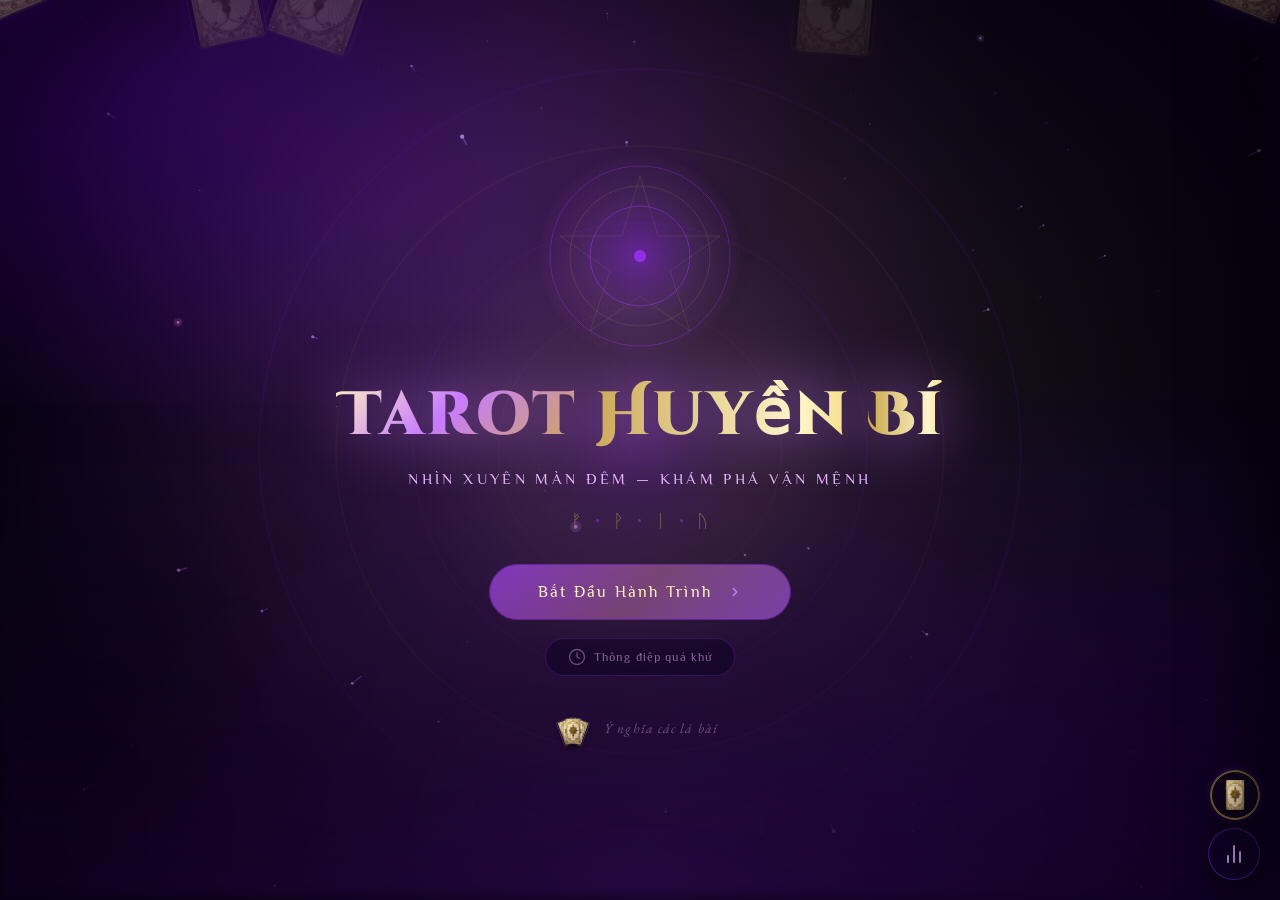
==== index.html @ 27a56a0a "Auto Update: 26-03-2026 20:38:15" ====
<!DOCTYPE html>
<html lang="vi">

<head>
  <meta charset="UTF-8" />
  <meta name="viewport" content="width=device-width, initial-scale=1.0" />
  <title>Huyền Bí Tarot – Nhìn Xuyên Màn Đêm</title>
  <meta name="description" content="Trải bài Tarot huyền bí – khám phá bí ẩn vận mệnh qua các lá bài cổ xưa." />
  <link rel="icon" type="image/png" href="cards/icon/tarot_favicon.png" />
  <link rel="apple-touch-icon" href="cards/icon/tarot_favicon.png" />
  <link rel="preconnect" href="https://fonts.googleapis.com" />
  <link rel="preconnect" href="https://fonts.gstatic.com" crossorigin />
  <link
    href="https://fonts.googleapis.com/css2?family=Cinzel+Decorative:wght@400;700;900&family=Cinzel:wght@400;600;700&family=Philosopher:ital,wght@0,400;0,700;1,400;1,700&family=EB+Garamond:ital,wght@0,400;0,500;1,400;1,500&display=swap"
    rel="stylesheet" />
  <link rel="stylesheet" href="style.css?v=3" />
  <!-- Chart.js -->
  <script src="https://cdn.jsdelivr.net/npm/chart.js"></script>
  <!-- Google Identity Services -->
  <script src="https://accounts.google.com/gsi/client" async defer></script>
</head>

<body>

  <!-- Canvas layers -->
  <canvas id="particleCanvas"></canvas>
  <canvas id="lightningCanvas"></canvas>

  <!-- Background -->
  <div class="bg-nebula"></div>
  <div class="bg-vignette"></div>
  <!-- Large faint background sigil -->
  <div class="bg-sigil-wrap" aria-hidden="true">
    <svg class="bg-sigil-svg" viewBox="0 0 400 400">
      <circle cx="200" cy="200" r="188" fill="none" stroke="rgba(155,48,255,0.07)" stroke-width="1.2" />
      <circle cx="200" cy="200" r="150" fill="none" stroke="rgba(201,168,76,0.06)" stroke-width="0.9" />
      <circle cx="200" cy="200" r="112" fill="none" stroke="rgba(155,48,255,0.08)" stroke-width="0.8" />
      <circle cx="200" cy="200" r="70" fill="none" stroke="rgba(201,168,76,0.05)" stroke-width="0.6" />
    </svg>
  </div>


  <!-- Floating cards layer -->
  <div id="floatingCards" class="floating-cards-layer"></div>

  <!-- Focus Screen Override -->
  <div id="focusScreen" class="focus-screen">
    <div id="focusText" class="focus-text"></div>
  </div>

  <!-- ===================== LANDING PAGE ===================== -->
  <div id="pageLanding" class="page page--active">
    <div class="landing-center">
      <div class="sigil-wrap">
        <svg class="sigil-svg" viewBox="0 0 200 200">
          <circle cx="100" cy="100" r="90" fill="none" stroke="rgba(155,48,255,0.4)" stroke-width="0.8" />
          <circle cx="100" cy="100" r="70" fill="none" stroke="rgba(201,168,76,0.3)" stroke-width="0.6" />
          <circle cx="100" cy="100" r="50" fill="none" stroke="rgba(155,48,255,0.6)" stroke-width="0.8" />
          <polygon points="100,20 118,80 180,80 130,115 150,175 100,140 50,175 70,115 20,80 82,80" fill="none"
            stroke="rgba(201,168,76,0.25)" stroke-width="0.6" />
          <circle cx="100" cy="100" r="6" fill="rgba(155,48,255,0.8)" />
        </svg>
        <div class="sigil-glow"></div>
      </div>

      <h1 class="landing-title reveal-title">
        <span class="title-word" style="--wi:0">Tarot</span>
        <span class="title-gold-group">
          <span class="title-word title-word--gold" style="--wi:1">Huyền</span>
          <span class="title-word title-word--gold" style="--wi:2">Bí</span>
        </span>
      </h1>
      <p class="landing-subtitle reveal-item" style="--di:0">Nhìn xuyên màn đêm &mdash; Khám phá vận mệnh</p>

      <div class="landing-rune-row reveal-item" style="--di:1">
        <span class="rune">&#x16A0;</span>
        <span class="rune-dot"></span>
        <span class="rune">&#x16B9;</span>
        <span class="rune-dot"></span>
        <span class="rune">&#x16C1;</span>
        <span class="rune-dot"></span>
        <span class="rune">&#x16A2;</span>
      </div>

      <button id="btnOpenForm" class="btn-begin reveal-item" style="--di:2">
        <span class="btn-begin__aura"></span>
        <span class="btn-begin__ring"></span>
        <span class="btn-begin__text">Bắt Đầu Hành Trình</span>
        <span class="btn-begin__arrow"><svg width="14" height="14" viewBox="0 0 24 24" fill="none" stroke="currentColor"
            stroke-width="2.5" stroke-linecap="round" stroke-linejoin="round">
            <polyline points="9 18 15 12 9 6" />
          </svg></span>
      </button>

      <button id="btnHistory" class="btn-history reveal-item" style="--di:3" title="Lịch Sử Trải Bài">
        <svg width="18" height="18" viewBox="0 0 24 24" fill="none" stroke="currentColor" stroke-width="1.8">
          <circle cx="12" cy="12" r="10" />
          <polyline points="12 6 12 12 16 14" />
        </svg>
        Thông điệp quá khứ
      </button>
      <!-- User avatar badge after login -->
      <div id="userBadge" class="user-badge reveal-item" style="--di:3.5"></div>
      <p id="btnDictionary" class="landing-hint reveal-item btn-dict"
        style="--di:4; cursor: pointer; display: inline-flex; align-items: center; justify-content: center; gap: 8px;">
        <span class="dict-card-fan">
          <img src="cards/back.png" class="fan-card fan-card-1" alt="" />
          <img src="cards/back.png" class="fan-card fan-card-2" alt="" />
          <img src="cards/back.png" class="fan-card fan-card-3" alt="" />
        </span>
        <span>Ý nghĩa các lá bài</span>
      </p>
    </div>

    <!-- Top Topics Chart Button -->
    <button id="btnTopTopics" class="btn-float-icon btn-float-icon--chart"
      style="position: fixed; bottom: 20px; right: 20px; z-index: 100;" title="Thống kê chủ đề">
      <svg width="24" height="24" viewBox="0 0 24 24" fill="none" stroke="currentColor" stroke-width="2"
        stroke-linecap="round" stroke-linejoin="round">
        <line x1="18" y1="20" x2="18" y2="10"></line>
        <line x1="12" y1="20" x2="12" y2="4"></line>
        <line x1="6" y1="20" x2="6" y2="14"></line>
      </svg>
    </button>

    <!-- Daily Draw Floating Widget (Compact) -->
    <button id="dailyDrawWidget" class="btn-float-action" aria-label="Lá Bài Trong Ngày" title="Lá Bài Trong Ngày">
      <div class="daily-draw__ring-mini"></div>
      <img src="cards/back.png" alt="Daily" id="dailyWidgetThumb" />
    </button>

    <!-- Daily Draw Modal -->
    <div id="dailyDrawModal" class="daily-draw-overlay">
      <div class="daily-draw-panel">
        <div class="daily-line-top"></div>
        <button id="btnDailyClose" class="daily-close">&times;</button>
        <h2 id="dailyTitle" class="daily-title">Thông Điệp Ngày Mới</h2>
        
        <div class="daily-card-wrap" id="dailyCardWrap">
          <div class="tilt-wrapper" data-tilt data-tilt-max="15" data-tilt-speed="400" data-tilt-glare="true" data-tilt-max-glare="0.3" data-tilt-glare-prerender="true" style="width: 100%; height: 100%;">
            <div class="daily-card-inner">
              <div class="daily-card-front"><img src="cards/back.png" alt="Rút bài" /></div>
              <div class="daily-card-back"><img id="dailyCardImage" src="" alt="Lá bài" /></div>
              <!-- Pre-rendered glare -->
              <div class="js-tilt-glare" style="position: absolute; inset: 0; border-radius: 12px; overflow: hidden; pointer-events: none; z-index: 10;">
                <div class="js-tilt-glare-inner"></div>
              </div>
            </div>
          </div>
        </div>

        <div id="dailyResult" class="daily-result">
          <h3 id="dailyCardName" class="daily-name"></h3>
          <h4 id="dailyCardStatus" class="daily-status"></h4>
          <p id="dailyCardMessage" class="daily-desc"></p>
        </div>
        
        <p class="daily-hint" id="dailyHint">Chạm vào lá bài để đón nhận thông điệp vũ trụ</p>
      </div>
    </div>
  </div>

  <!-- ===================== FORM OVERLAY ===================== -->
  <div id="formOverlay" class="form-overlay">
    <div class="form-panel">
      <!-- Progress bar -->
      <div class="form-progress">
        <div class="form-progress__bar" id="formProgressBar"></div>
      </div>

      <!-- Step indicator -->
      <div class="form-steps-indicator">
        <div class="step-dot active" data-step="1"></div>
        <div class="step-line"></div>
        <div class="step-dot" data-step="2"></div>
        <div class="step-line"></div>
        <div class="step-dot" data-step="3"></div>
        <div class="step-line"></div>
        <div class="step-dot" data-step="4"></div>
      </div>

      <button id="btnCloseForm" class="form-close" aria-label="Đóng">&times;</button>

      <!-- STEP 1: Name & DOB -->
      <div class="form-step active" id="step1">
        <div class="step-header">
          <span class="step-number">01</span>
          <h2 class="step-title">Người Trải Bài</h2>
          <p class="step-desc">Thông tin cung cấp giúp vũ trụ kết nối năng lượng chính xác</p>
        </div>
        <div class="field-wrap" style="margin-bottom: 24px;">
          <input type="text" id="inputName" class="mystical-input" placeholder=" " autocomplete="off" />
          <label for="inputName" class="mystical-label">Họ và tên người xem</label>
          <div class="input-glow-bar"></div>
        </div>
        <!-- Row: DOB (70%) and Gender (30%) -->
        <div style="display: flex; gap: 16px; margin-bottom: 24px; align-items: stretch; flex-wrap: wrap;">
          <!-- Custom DOB Picker -->
          <div class="dob-picker-wrap" id="dobPickerWrap" style="flex: 7; min-width: 200px; margin-bottom: 0;">
            <div class="dob-label">Ngày Sinh</div>
            <div class="dob-display" id="dobDisplay" tabindex="0" role="button" aria-label="Chọn ngày sinh">
              <span class="dob-display__icon">✦</span>
              <span class="dob-display__text" id="dobDisplayText">Chọn năm sinh</span>
              <span class="dob-display__arrow">
                <svg width="18" height="18" viewBox="0 0 24 24" fill="none" stroke="currentColor" stroke-width="1.6"
                  stroke-linecap="round" stroke-linejoin="round">
                  <rect x="3" y="4" width="18" height="18" rx="3" />
                  <line x1="16" y1="2" x2="16" y2="6" />
                  <line x1="8" y1="2" x2="8" y2="6" />
                  <line x1="3" y1="10" x2="21" y2="10" />
                </svg>
              </span>
            </div>
            <input type="hidden" id="inputDob" />
            <!-- Dropdown Panel -->
            <div class="dob-panel" id="dobPanel" aria-hidden="true">
              <div class="dob-panel__header">
                <span class="dob-panel__title">✦ Ngày Sinh ✦</span>
              </div>
              <div class="dob-drums">
                <!-- Day drum -->
                <div class="dob-drum-col">
                  <div class="dob-drum-label">Ngày</div>
                  <div class="dob-drum" id="drumDay" data-type="day">
                    <div class="dob-drum__track" id="drumDayTrack"></div>
                  </div>
                </div>
                <!-- Month drum -->
                <div class="dob-drum-col">
                  <div class="dob-drum-label">Tháng</div>
                  <div class="dob-drum" id="drumMonth" data-type="month">
                    <div class="dob-drum__track" id="drumMonthTrack"></div>
                  </div>
                </div>
                <!-- Year drum -->
                <div class="dob-drum-col">
                  <div class="dob-drum-label">Năm</div>
                  <div class="dob-drum" id="drumYear" data-type="year">
                    <div class="dob-drum__track" id="drumYearTrack"></div>
                  </div>
                </div>
              </div>
              <div class="dob-panel__footer">
                <button class="dob-btn dob-btn--clear" id="dobBtnClear" type="button">Xóa</button>
                <button class="dob-btn dob-btn--confirm" id="dobBtnConfirm" type="button">Xác Nhận ✦</button>
              </div>
            </div>
          </div>

          <!-- Gender Selection Dropdown -->
          <div class="dob-picker-wrap" id="genderPickerWrap"
            style="flex: 3; min-width: 120px; margin-bottom: 0; position: relative;">
            <div class="dob-label">Giới Tính</div>
            <div class="dob-display" id="genderDisplay" tabindex="0" role="button" aria-label="Chọn giới tính">
              <span class="dob-display__text" id="genderDisplayText" style="margin-left: 0;">Chọn</span>
              <span class="dob-display__arrow">
                <svg width="18" height="18" viewBox="0 0 24 24" fill="none" stroke="currentColor" stroke-width="1.6"
                  stroke-linecap="round" stroke-linejoin="round">
                  <polyline points="6 9 12 15 18 9"></polyline>
                </svg>
              </span>
            </div>
            <input type="hidden" id="inputGender" name="gender" value="" />

            <div class="gender-dropdown" id="genderDropdown">
              <div class="gender-opt" data-val="Nam"><span class="g-icon" style="color:var(--c-gold);">♂</span> Nam
              </div>
              <div class="gender-opt" data-val="Nữ"><span class="g-icon" style="color:var(--c-gold);">♀</span> Nữ</div>
              <div class="gender-opt" data-val="Khác"><span class="g-icon" style="color:var(--c-gold);">⚥</span> Khác
              </div>
            </div>
          </div>
        </div>

        <div class="step-nav"
          style="display: flex; justify-content: space-between; align-items: center; width: 100%; margin-top: 10px;">
          <div style="flex: 1; text-align: left;">
            <div class="privacy-link" id="btnOpenPrivacy"
              onclick="document.getElementById('privacyModal').classList.add('visible')"
              style="display: inline-block; font-family: 'EB Garamond', serif; font-size: 0.8rem; line-height: 1.3; cursor: pointer; color: var(--c-gold); text-decoration: none; border-bottom: none; z-index: 50; position: relative;">
              <svg style="vertical-align: middle; margin-right: 4px;" width="14" height="14" viewBox="0 0 24 24"
                fill="none" stroke="currentColor" stroke-width="2" stroke-linecap="round" stroke-linejoin="round">
                <rect x="3" y="11" width="18" height="11" rx="2" ry="2"></rect>
                <path d="M7 11V7a5 5 0 0 1 10 0v4"></path>
              </svg>
              <span style="vertical-align: middle; text-decoration: none;">Cam kết bảo mật dữ liệu</span>
            </div>
          </div>
          <button class="btn-next" data-next="2" style="flex-shrink: 0;">Tiếp theo <span class="nav-arrow"><svg
                width="14" height="14" viewBox="0 0 24 24" fill="none" stroke="currentColor" stroke-width="2.5"
                stroke-linecap="round" stroke-linejoin="round">
                <polyline points="9 18 15 12 9 6" />
              </svg></span></button>
        </div>
      </div>

      <!-- STEP 2: Theme -->
      <div class="form-step" id="step2">
        <div class="step-header">
          <span class="step-number">02</span>
          <h2 class="step-title">Chọn Lĩnh Vực</h2>
          <p class="step-desc">Vũ trụ cần biết bạn muốn khám phá điều gì</p>
        </div>
        <!-- Level 1: 5 main theme cards -->
        <div class="theme-options" id="mainThemeGrid"></div>
        <!-- Level 2: sub-themes (shown after main selected) -->
        <div class="sub-theme-panel hidden" id="subThemePanel"></div>
        <div class="step-nav" style="margin-top:14px;">
          <button class="btn-prev" data-prev="1"><span class="nav-arrow"><svg width="14" height="14" viewBox="0 0 24 24"
                fill="none" stroke="currentColor" stroke-width="2.5" stroke-linecap="round" stroke-linejoin="round">
                <polyline points="15 18 9 12 15 6" />
              </svg></span> Quay lại</button>
          <button id="btnSkipTheme" class="btn-skip-theme" type="button">Bỏ Qua</button>
        </div>
      </div>

      <!-- STEP 3: Question -->
      <div class="form-step" id="step3">
        <div class="step-header">
          <span class="step-number">03</span>
          <h2 class="step-title">Câu Hỏi Của Bạn</h2>
          <p class="step-desc">Hãy đặt câu hỏi với tất cả sự thành tâm</p>
        </div>

        <!-- Mode tabs -->
        <div class="q-mode-tabs">
          <button class="q-tab active" id="tabPresetQ" type="button">Câu Hỏi Gợi Ý</button>
          <button class="q-tab" id="tabCustomQ" type="button">Tự Nhập</button>
        </div>

        <!-- Custom input panel -->
        <div id="customQPanel" class="hidden">
          <div class="field-wrap textarea-wrap">
            <textarea id="inputQuestion" class="mystical-input mystical-textarea" placeholder=" " rows="4"></textarea>
            <label for="inputQuestion" class="mystical-label">Ðiều bạn muốn vũ trụ giải đáp... (Tùy chọn)</label>
            <div class="input-glow-bar"></div>
            <div class="char-count" id="charCount">0 / 200</div>
          </div>
        </div>

        <!-- Preset questions panel -->
        <div id="presetQPanel">
          <div class="preset-q-grid" id="presetQGrid"></div>
        </div>

        <div class="step-nav">
          <button class="btn-prev" data-prev="2"><span class="nav-arrow"><svg width="14" height="14" viewBox="0 0 24 24"
                fill="none" stroke="currentColor" stroke-width="2.5" stroke-linecap="round" stroke-linejoin="round">
                <polyline points="15 18 9 12 15 6" />
              </svg></span> Quay lại</button>
          <button class="btn-next" data-next="4">Tiếp theo <span class="nav-arrow"><svg width="14" height="14"
                viewBox="0 0 24 24" fill="none" stroke="currentColor" stroke-width="2.5" stroke-linecap="round"
                stroke-linejoin="round">
                <polyline points="9 18 15 12 9 6" />
              </svg></span></button>
        </div>
      </div>

      <!-- STEP 4: Spread count -->
      <div class="form-step" id="step4">
        <div class="step-header">
          <span class="step-number">04</span>
          <h2 class="step-title">Chọn Kiểu Trải Bài</h2>
          <p class="step-desc">Mỗi kiểu trải bài mang một chiều sâu khác nhau</p>
        </div>
        <div class="spread-options" id="spreadOptions">
          <label class="spread-card-opt">
            <input type="radio" name="spread" value="1"
              data-desc="Đem lại một thông điệp trực diện và rõ ràng nhất. Rất lý tưởng cho mục đích xin lời khuyên định hướng trong ngày, hoặc muốn nhận câu trả lời dứt khoát dạng Có/Không cho một tình huống khẩn cấp, đơn giản." />
            <div class="spread-card-ui">
              <div class="spread-visual spread-vis-1">
                <div class="mini-card"></div>
              </div>
              <strong>1 Lá</strong>
              <span>Năng lượng ngày hôm nay</span>
            </div>
          </label>
          <label class="spread-card-opt">
            <input type="radio" name="spread" value="3" checked
              data-desc="Bố cục quốc dân cung cấp cái nhìn bao quát về dòng chảy sự việc. Phù hợp nhất khi bạn gặp vướng mắc tâm lý và cần rà soát lại nguồn cơn vấn đề, tình trạng hiện tại, và xu hướng phát triển tiếp theo." />
            <div class="spread-card-ui">
              <div class="spread-visual spread-vis-3">
                <div class="mini-card"></div>
                <div class="mini-card"></div>
                <div class="mini-card"></div>
              </div>
              <strong>3 Lá</strong>
              <span>Quá khứ – Hiện tại – Tương lai</span>
            </div>
          </label>
          <label class="spread-card-opt">
            <input type="radio" name="spread" value="5"
              data-desc="Đi sâu mổ xẻ Tình huống, Thách thức, Lời khuyên, Yếu tố ngoại cảnh và Cứu cánh. Dành riêng cho những quyết định liên quan đến công việc khởi nghiệp hoặc tình cảm rối ren, nơi bạn cần nhìn thấu triệt lợi hại." />
            <div class="spread-card-ui">
              <div class="spread-visual spread-vis-5">
                <div class="mini-card"></div>
                <div class="mini-card"></div>
                <div class="mini-card mc-center"></div>
                <div class="mini-card"></div>
                <div class="mini-card"></div>
              </div>
              <strong>5 Lá</strong>
              <span>Trải bài thập tự sâu</span>
            </div>
          </label>
          <label class="spread-card-opt">
            <input type="radio" name="spread" value="7"
              data-desc="Đánh giá chi tiết từ tính cách cá nhân, năng lượng tiềm ẩn, vết thương quá khứ cho tới viễn cảnh tương lai. Thích hợp khi bạn đang đứng ở ngã rẽ cuộc đời (chuyển việc dời chỗ) và đắn đo về hướng đi mới." />
            <div class="spread-card-ui">
              <div class="spread-visual spread-vis-7">
                <div class="mini-card"></div>
                <div class="mini-card"></div>
                <div class="mini-card"></div>
                <div class="mini-card mc-center"></div>
                <div class="mini-card"></div>
                <div class="mini-card"></div>
                <div class="mini-card"></div>
              </div>
              <strong>7 Lá</strong>
              <span>Trải bài Celtic đầy đủ</span>
            </div>
          </label>
          <label class="spread-card-opt">
            <input type="radio" name="spread" value="10"
              data-desc="Bố cục toàn diện bậc nhất của hệ Tarot. Tuyệt vời nhất để giải mã một biến cố cực kỳ phức tạp (ly hôn, khủng hoảng nợ nần), khám phá nguyên nhân gốc rễ, sức mạnh chống đối và định mệnh điểm cuối cùng." />
            <div class="spread-card-ui">
              <div class="spread-visual spread-vis-10">
                <div class="mini-card"></div>
                <div class="mini-card"></div>
                <div class="mini-card"></div>
                <div class="mini-card mc-center"></div>
                <div class="mini-card"></div>
                <div class="mini-card"></div>
                <div class="mini-card"></div>
                <div class="mini-card"></div>
                <div class="mini-card"></div>
                <div class="mini-card"></div>
              </div>
              <strong>10 Lá</strong>
              <span>Celtic Cross — Hùng hồn nhất</span>
            </div>
          </label>
        </div>

        <!-- Spread Description Box -->
        <div id="spreadDescriptionBox" class="spread-description-box">Bố cục quốc dân cung cấp cái nhìn bao quát về dòng
          chảy sự việc. Phù hợp nhất khi bạn gặp vướng mắc tâm lý và cần rà soát lại nguồn cơn vấn đề, tình trạng hiện
          tại, và xu hướng phát triển tiếp theo.</div>

        <div class="step-nav">
          <button class="btn-prev" data-prev="3"><span class="nav-arrow"><svg width="14" height="14" viewBox="0 0 24 24"
                fill="none" stroke="currentColor" stroke-width="2.5" stroke-linecap="round" stroke-linejoin="round">
                <polyline points="15 18 9 12 15 6" />
              </svg></span> Quay lại</button>
          <button id="btnBeginReading" class="btn-begin-reading">
            <span class="btn-begin-reading__aura"></span>
            <span class="btn-begin-reading__text">Mở Bài</span>
          </button>
        </div>
      </div>
    </div>
  </div>

  <!-- ===================== READING PAGE ===================== -->
  <div id="pageReading" class="page">
    <div class="reading-header">
      <div id="readingUserInfo" class="reading-user-info"></div>
      <div id="readingQuestion" class="reading-question"></div>
    </div>
    <div class="reading-instruction" id="readingInstruction">Tập trung vào câu hỏi và chọn lá bài của bạn</div>
    <div id="selectedArea" class="selected-area"></div>
    <div id="deckArea" class="deck-area"></div>
    <div class="reading-controls">
      <button id="btnGoAnalysis" class="btn-begin btn-begin--analysis hidden">
        <span class="btn-begin__aura"></span><span class="btn-begin__ring"></span>
        <span class="btn-begin__text">Xem Luận Giải</span>
        <span class="btn-begin__arrow"><svg width="14" height="14" viewBox="0 0 24 24" fill="none" stroke="currentColor"
            stroke-width="2.5" stroke-linecap="round" stroke-linejoin="round">
            <polyline points="9 18 15 12 9 6" />
          </svg></span>
      </button>
    </div>
  </div>

  <!-- ===================== ANALYSIS PAGE ===================== -->
  <div id="pageAnalysis" class="page">
    <div id="analysisContent" class="analysis-content"></div>
    <div class="analysis-footer">
      <p class="donate-text"
        style="text-align: center; margin-top: 16px; font-family: 'EB Garamond', serif; font-size: 0.95rem; color: rgba(232, 180, 255, 0.7); cursor: pointer; line-height: 1.5;"
        onclick="document.getElementById('donateModal').classList.add('visible')">
        Mystery Tarot free by TurnioDev<br>
        <span style="color: var(--c-gold); text-decoration: underline; text-underline-offset: 3px;">Buy Me A Coffee
          ☕</span>
      </p>
    </div>
    <!-- Floating share button -->
    <button id="btnShareReading" class="btn-float-icon btn-float-icon--share" title="Chia sẻ kết quả">
      <svg width="20" height="20" viewBox="0 0 24 24" fill="none" stroke="currentColor" stroke-width="2"
        stroke-linecap="round" stroke-linejoin="round">
        <circle cx="18" cy="5" r="3"></circle>
        <circle cx="6" cy="12" r="3"></circle>
        <circle cx="18" cy="19" r="3"></circle>
        <line x1="8.59" y1="13.51" x2="15.42" y2="17.49"></line>
        <line x1="15.41" y1="6.51" x2="8.59" y2="10.49"></line>
      </svg>
    </button>
    <!-- Floating history button -->
    <button id="btnHistoryAnalysis" class="btn-float-icon" title="Lịch sử trải bài">
      <svg width="20" height="20" viewBox="0 0 24 24" fill="none" stroke="currentColor" stroke-width="2"
        stroke-linecap="round" stroke-linejoin="round">
        <circle cx="12" cy="12" r="10" />
        <polyline points="12 6 12 12 16 14" />
      </svg>
    </button>
    <!-- Back to home floating button -->
    <button id="btnBackHome" class="btn-float-icon btn-float-icon--home" title="Về trang chính">
      <svg width="20" height="20" viewBox="0 0 24 24" fill="none" stroke="currentColor" stroke-width="2"
        stroke-linecap="round" stroke-linejoin="round">
        <path d="M3 9l9-7 9 7v11a2 2 0 0 1-2 2H5a2 2 0 0 1-2-2z" />
        <polyline points="9 22 9 12 15 12 15 22" />
      </svg>
    </button>
  </div>

  <!-- ===================== CLARIFICATION MODAL ===================== -->
  <div id="clarifyModal" class="clarify-screen">
    <div class="clarify-container">
      <div
        style="font-size: 2.5rem; color: var(--c-gold); margin-bottom: 12px; animation: float 3s ease-in-out infinite;">
        ✦</div>
      <h2
        style="font-family: 'Philosopher', serif; color: var(--c-gold); font-size: 1.6rem; margin-bottom: 12px; letter-spacing: 0.05em; text-transform: uppercase;">
        Kết Nối Tâm Thức</h2>
      <p id="clarifyDesc"
        style="font-family: 'EB Garamond', serif; color: rgba(232, 180, 255, 0.9); font-size: 1.15rem; line-height: 1.6; margin-bottom: 20px; max-width: 600px; margin-left: auto; margin-right: auto;">
        Vũ trụ cần bạn xác nhận 3 điều để thông điệp được giải mã chính xác nhất cho hoàn cảnh của bạn lúc này.</p>

      <!-- Progress bar below subtitle -->
      <div class="clarify-progress" style="margin-bottom: 24px;">
        <div class="clarify-progress-fill" id="clarifyProgressBar" style="width: 0%;"></div>
      </div>

      <!-- Loading state within modal -->
      <div id="clarifyLoading">
        <div class="ai-loader" style="margin: 0 auto 20px;">
          <div class="ai-orb"></div>
          <div class="ai-ring"></div>
        </div>
        <div
          style="font-family: 'EB Garamond', serif; color: var(--c-glow); font-size: 1.2rem; font-style: italic; animation: pulse 2s infinite;">
          Đang lắng nghe tín hiệu...</div>
      </div>

      <!-- Questions container -->
      <div id="clarifyQuestions" style="display: none; text-align: left; max-width: 600px; margin: 0 auto;">
        <div class="cq-item" id="cq1">
          <p class="cq-text">1. ...</p>
          <div class="cq-btns">
            <button class="cq-btn cq-yes" data-ans="yes">Có</button>
            <button class="cq-btn cq-no" data-ans="no">Không</button>
            <button class="cq-btn cq-skip" data-ans="skip">Bỏ qua</button>
          </div>
        </div>
        <div class="cq-item" id="cq2">
          <p class="cq-text">2. ...</p>
          <div class="cq-btns">
            <button class="cq-btn cq-yes" data-ans="yes">Có</button>
            <button class="cq-btn cq-no" data-ans="no">Không</button>
            <button class="cq-btn cq-skip" data-ans="skip">Bỏ qua</button>
          </div>
        </div>
        <div class="cq-item" id="cq3">
          <p class="cq-text">3. ...</p>
          <div class="cq-btns">
            <button class="cq-btn cq-yes" data-ans="yes">Có</button>
            <button class="cq-btn cq-no" data-ans="no">Không</button>
            <button class="cq-btn cq-skip" data-ans="skip">Bỏ qua</button>
          </div>
        </div>
        <div style="text-align: center; margin-top: 32px;">
          <button id="btnSubmitClarify" class="btn-begin btn-begin--analysis" style="width: 100%; max-width: 300px;"
            disabled>
            <span class="btn-begin__aura"></span><span class="btn-begin__ring"></span>
            <span class="btn-begin__text">Tiếp Nhận Thông Điệp</span>
          </button>
        </div>
      </div>

    </div>
  </div>

  <!-- ===================== HISTORY PANEL ===================== -->
  <div id="historyOverlay" class="history-overlay"></div>
  <div id="historyPanel" class="history-panel">
    <div class="history-panel__header">
      <div style="flex: 1;">
        <div class="history-panel__title">Hồi tưởng thông điệp</div>
        <div class="history-panel__sub">Nhắc lại tín hiệu vũ trụ
          <div style="margin-top: 8px; position: relative;">
            <button id="btnHistDateFilter" class="hist-date-btn">
              <svg width="14" height="14" viewBox="0 0 24 24" fill="none" stroke="currentColor" stroke-width="2"
                stroke-linecap="round" stroke-linejoin="round">
                <rect x="3" y="4" width="18" height="18" rx="2" ry="2"></rect>
                <line x1="16" y1="2" x2="16" y2="6"></line>
                <line x1="8" y1="2" x2="8" y2="6"></line>
                <line x1="3" y1="10" x2="21" y2="10"></line>
              </svg>
              Hồi tưởng
            </button>
            <span id="btnHistoryClearAll"
              style="float: right; font-size: 0.85rem; color: #ff6b6b; cursor: pointer; border-bottom: 1px dotted rgba(255, 107, 107, 0.6); margin-top: 5px; transition: opacity 0.3s;"
              onmouseover="this.style.opacity=0.7" onmouseout="this.style.opacity=1">Thanh tẩy tất cả</span>

            <!-- Date Modal -->
            <div id="histDateModal" class="hist-date-modal">
              <div class="hist-date-field">
                <label for="histDateStart">Từ ngày</label>
                <input type="date" id="histDateStart" />
              </div>
              <div class="hist-date-field">
                <label for="histDateEnd">Đến ngày</label>
                <input type="date" id="histDateEnd" />
              </div>
              <div class="hist-date-actions">
                <button id="btnHistDateClear" class="btn-date-clear">Bỏ Lọc</button>
                <button id="btnHistDateApply" class="btn-date-apply">Áp Dụng</button>
              </div>
            </div>
          </div>
        </div>
      </div>
      <button id="btnHistoryClose" class="history-close-btn">&times;</button>
    </div>
    <div id="historyList" class="history-list"></div>
  </div>



  <!-- ============ DAILY LIMIT — BLOCKED (1-card) ============ -->
  <div id="dlBlockedModal" class="dl-overlay">
    <div class="dl-panel dl-blocked" style="max-width: 800px; text-align: center;">
      <div class="dl-sigil">✦</div>
      <h2 class="dl-title" style="margin-bottom: 8px;">Giới Hạn Năng Lượng</h2>
      <p class="dl-body" style="margin-bottom: 24px;">
        Vũ trụ đã trao cho bạn <strong class="dlb-limit">3</strong> thông điệp miễn phí hôm nay.
        Bạn cần chuẩn bị lễ vật để mở thêm những chòm sao mới mẻ khác.
      </p>

      <div class="premium-tiers">
        <!-- Standard Tier -->
        <div class="pt-card">
          <div class="pt-badge">Phổ Biến</div>
          <h3 class="pt-title">Người Dẫn Đường</h3>
          <div class="pt-price"><span>29.000đ</span>/tháng</div>
          <ul class="pt-features">
            <li>✦ 5 lần trải bài mỗi ngày</li>
            <li>✦ luận giải chi tiết</li>
            <li>✦ Trải nghiệm không quảng cáo</li>
          </ul>
          <button class="dl-btn dl-btn--primary" style="width:100%; margin-top: 20px;">Đăng Ký</button>
        </div>

        <!-- Premium Tier -->
        <div class="pt-card pt-card--gold">
          <div class="pt-badge pt-badge--gold">Vô Hạn</div>
          <h3 class="pt-title" style="color: var(--c-gold);">Bậc Thầy Tarot</h3>
          <div class="pt-price" style="color: var(--c-glow);"><span>109.000đ</span>/tháng</div>
          <ul class="pt-features">
            <li>✦ <strong>Không giới hạn</strong> lượt trải bài</li>
            <li>✦ Luận giải chuyên sâu và kết nối</li>
            <li>✦ Ưu tiên phản hồi phân tích sâu</li>
          </ul>
          <button class="dl-btn dl-btn--gold" style="width:100%; margin-top: 20px;">Mở Khóa Ngay</button>
        </div>
      </div>

      <button id="dlbBtnClose" class="dl-btn"
        style="border:none; background:transparent; padding:0; font-size: 0.8rem; text-decoration: underline; opacity: 0.6; margin-top: 10px;">Hoặc
        quay lại vào ngày mai để nhận thông điệp miễn phí.</button>
    </div>
  </div>

  <!-- ============ DAILY LIMIT — WARNING (3/5-card) ============ -->
  <div id="dlWarnModal" class="dl-overlay">
    <div class="dl-panel dl-warn">
      <div class="dl-sigil dl-sigil--gold">☽</div>
      <h2 class="dl-title">Vũ Trụ Đã Lên Tiếng</h2>
      <p class="dl-body">
        Bạn đã trải bài chủ đề này hôm nay. Năng lượng tâm linh
        thường mang ý nghĩa sâu sắc nhất ở lần đầu tiên —
        việc hỏi lại có thể làm <em>mờ đi</em> thông điệp ban đầu.
      </p>
      <p class="dl-hint">Bạn có muốn tiếp tục dù vậy?</p>
      <div class="dl-actions">
        <button id="dlwBtnClose" class="dl-btn">Quay Lại</button>
        <button id="dlwBtnContinue" class="dl-btn dl-btn--primary">Tiếp Tục</button>
      </div>
    </div>
  </div>


  <!-- ===================== DICTIONARY MODAL ===================== -->
  <div id="dictionaryModal" class="dict-modal">
    <div class="dict-panel">
      <div class="dict-header">
        <h2 class="dict-title">Sách Phép Tarot</h2>
        <div class="dict-search-wrap">
          <svg class="dict-search-icon" width="16" height="16" viewBox="0 0 24 24" fill="none" stroke="currentColor"
            stroke-width="2">
            <circle cx="11" cy="11" r="8"></circle>
            <line x1="21" y1="21" x2="16.65" y2="16.65"></line>
          </svg>
          <input type="text" id="dictSearch" class="dict-search-input" placeholder="Tìm tên hoặc ý nghĩa..."
            autocomplete="off">
        </div>
        <button id="btnDictClose" class="dict-close">&times;</button>
      </div>
      <div class="dict-content">
        <div class="dict-group">
          <h3 class="dict-group-title">Major Arcana <span class="dict-group-sub">(Bộ Ẩn Chính)</span></h3>
          <div class="dict-grid" id="dictMajor"></div>
        </div>
        <div class="dict-group">
          <h3 class="dict-group-title">Minor Arcana <span class="dict-group-sub">(Bộ Ẩn Phụ)</span></h3>
          <div class="dict-grid" id="dictMinor"></div>
        </div>
      </div>
    </div>
  </div>

  <!-- ===================== CARD DETAIL MODAL ===================== -->
  <div id="cardDetailModal" class="cd-modal">
    <div class="cd-panel">
      <button id="btnCdClose" class="cd-close">&times;</button>
      <div class="cd-content" id="cdContent"></div>
    </div>
  </div>

  <!-- ===================== DONATE MODAL ===================== -->
  <div id="donateModal" class="cd-modal" style="z-index: 100000;"
    onclick="if(event.target === this) this.classList.remove('visible');">
    <div class="cd-panel"
      style="max-width: 320px; text-align: center; padding: 40px 24px 30px; box-sizing: border-box;">
      <button id="btnDonateClose" class="cd-close"
        onclick="document.getElementById('donateModal').classList.remove('visible')">&times;</button>
      <h2
        style="font-family: 'Philosopher', serif; color: var(--c-gold); font-size: 1.35rem; margin-bottom: 20px; letter-spacing: 0.05em; padding-top: 5px;">
        Buy Me A Coffee ☕
      </h2>
      <img src="cards/icon/qrme.jpg" alt="QR Code Donate"
        style="display: block; margin: 0 auto 24px auto; width: 100%; max-width: 220px; border-radius: 8px; border: 2px solid rgba(201, 168, 76, 0.5);" />
      <div style="font-family: 'EB Garamond', serif; font-size: 1.15rem; display: flex; justify-content: center;">
        <a href="https://www.facebook.com/turni0" target="_blank"
          style="color: rgba(232, 180, 255, 0.9); text-decoration: none; display: inline-flex; align-items: center; gap: 8px; transition: color 0.3s;"
          onmouseover="this.style.color='var(--c-gold)'" onmouseout="this.style.color='rgba(232, 180, 255, 0.9)'">
          <svg width="20" height="20" viewBox="0 0 24 24" fill="none" stroke="currentColor" stroke-width="2"
            stroke-linecap="round" stroke-linejoin="round">
            <path d="M18 2h-3a5 5 0 0 0-5 5v3H7v4h3v8h4v-8h3l1-4h-4V7a1 1 0 0 1 1-1h3z"></path>
          </svg>
          @turni0
        </a>
      </div>
    </div>
  </div>

  <!-- ===================== PRIVACY MODAL ===================== -->
  <div id="privacyModal" class="cd-modal" style="z-index: 100000;"
    onclick="if(event.target === this) this.classList.remove('visible');">
    <div class="cd-panel" style="max-width: 400px; text-align: center; padding: 30px 24px;">
      <button id="btnPrivacyClose" class="cd-close"
        onclick="document.getElementById('privacyModal').classList.remove('visible')">&times;</button>
      <div style="font-size: 2rem; color: var(--c-gold); margin-bottom: 12px;">✦</div>
      <h2
        style="font-family: 'Philosopher', serif; color: var(--c-gold); font-size: 1.25rem; margin-bottom: 16px; letter-spacing: 0.05em; text-transform: uppercase;">
        Cam Kết Bảo Mật</h2>
      <p
        style="font-family: 'EB Garamond', serif; color: rgba(232, 180, 255, 0.85); font-size: 1.05rem; line-height: 1.6; margin-bottom: 0;">
        <strong style="color: var(--c-gold);">Mystery Tarot</strong> cam kết <strong>TUYỆT ĐỐI KHÔNG sử dụng trái
          phép</strong> thông tin cá nhân của bạn.<br><br>
        Họ tên, ngày sinh và giới tính chỉ được sử dụng để tính toán hệ tọa độ chiêm tinh, cung hoàng đạo và thần số học
        nhằm giúp thông điệp Tarot được giải mã cá nhân hóa và chính xác nhất cho riêng bạn.
      </p>
    </div>
  </div>

  <!-- ===================== TOP TOPICS MODAL ===================== -->
  <div id="topTopicsModal" class="cd-modal" style="z-index: 100000;"
    onclick="if(event.target === this) this.classList.remove('visible');">
    <div class="cd-panel"
      style="max-width: 800px; padding: 30px 24px; text-align: center; background: rgba(14, 0, 36, 0.75); backdrop-filter: blur(12px); border: 1px solid rgba(155, 48, 255, 0.4);">
      <button id="btnTopTopicsClose" class="cd-close"
        onclick="document.getElementById('topTopicsModal').classList.remove('visible')">&times;</button>
      <div style="font-size: 2rem; color: var(--c-gold); margin-bottom: 8px;">✦</div>
      <h2
        style="font-family: 'Philosopher', serif; color: var(--c-gold); font-size: 1.4rem; margin-bottom: 24px; letter-spacing: 0.05em; text-transform: uppercase;">
        Mọi người đang lo lắng về điều gì?
      </h2>
      <div id="topTopicsLoading" class="ai-loader" style="margin: 0 auto; display: none;">
        <div class="ai-orb"></div>
        <div class="ai-ring"></div>
      </div>
      <div style="position: relative; width: 100%; height: 450px;">
        <canvas id="topicsChart"></canvas>
      </div>
    </div>
  </div>

  <!-- Scripts -->
  <script src="js/data.js?v=2"></script>
  <script src="js/particles.js?v=2"></script>
  <script src="js/lightning.js?v=2"></script>
  <script src="js/float-cards.js?v=2"></script>
  <script src="js/effects.js?v=2"></script>
  <script src="js/dob-picker.js?v=2"></script>
  <script src="https://cdnjs.cloudflare.com/ajax/libs/vanilla-tilt/1.8.1/vanilla-tilt.min.js"></script>
  <script src="js/helper.js?v=2"></script>
  <script src="js/auth.js?v=2"></script>
  <script src="js/daily_limit.js?v=2"></script>
  <script src="js/history.js?v=2"></script>
  <script src="js/daily_messages.js?v=1"></script>
  <script src="js/daily.js?v=5"></script>
  <script src="js/form.js?v=2"></script>
  <script src="js/reading.js?v=4"></script>
  <script src="js/clarify_data.js?v=2"></script>
  <script src="js/analysis.js?v=3"></script>
  <script src="js/dictionary.js?v=3"></script>
  <script src="js/app.js?v=2"></script>
</body>

</html>
---- style.css ----
/* ============================================
   HUYỀN BÍ TAROT — MASTER STYLESHEET
   ============================================ */
:root {
  --c-void: #06000f;
  --c-deep: #0b0020;
  --c-dark: #130030;
  --c-mid: #1e0050;
  --c-purple: #6600cc;
  --c-violet: #9b30ff;
  --c-glow: #c879ff;
  --c-pale: #e8b4ff;
  --c-gold: #c9a84c;
  --c-gold-bright: #f0d060;
  --c-gold-pale: #fff3c0;
  --c-white: rgba(255, 255, 255, 0.92);
  --c-muted: rgba(255, 255, 255, 0.50);
  --card-w: 130px;
  --card-h: 220px;
  --ease-out: cubic-bezier(0.22, 1, 0.36, 1);
}

*,
*::before,
*::after {
  box-sizing: border-box;
  margin: 0;
  padding: 0;
}

html,
body {
  width: 100%;
  height: 100%;
  overflow: hidden;
}

body {
  background: var(--c-void);
  color: var(--c-white);
  font-family: 'EB Garamond', Georgia, serif;
  position: relative;
}

/* ---- Canvases ---- */
#particleCanvas,
#lightningCanvas {
  position: fixed;
  inset: 0;
  pointer-events: none;
  width: 100%;
  height: 100%;
}

#particleCanvas {
  z-index: 1;
}

#lightningCanvas {
  z-index: 2;
}

/* ---- Backgrounds ---- */
.bg-nebula {
  position: fixed;
  inset: 0;
  z-index: 0;
  background:
    radial-gradient(ellipse 90% 70% at 15% 10%, rgba(102, 0, 204, 0.45) 0%, transparent 55%),
    radial-gradient(ellipse 70% 90% at 85% 90%, rgba(50, 0, 120, 0.50) 0%, transparent 55%),
    radial-gradient(ellipse 50% 50% at 50% 50%, rgba(155, 48, 255, 0.10) 0%, transparent 60%);
  animation: nebulaDrift 15s ease-in-out infinite alternate;
}

@keyframes nebulaDrift {
  from {
    opacity: .8;
    transform: scale(1) rotate(0deg);
  }

  to {
    opacity: 1;
    transform: scale(1.06) rotate(1deg);
  }
}

.bg-vignette {
  position: fixed;
  inset: 0;
  z-index: 3;
  background: radial-gradient(ellipse 80% 80% at 50% 50%, transparent 40%, rgba(6, 0, 15, 0.7) 100%);
  pointer-events: none;
}

/* ---- Mystical Fog Layer ---- */
.bg-vignette::after {
  content: '';
  position: absolute;
  bottom: 0;
  left: 0;
  right: 0;
  height: 55vh;
  background:
    radial-gradient(ellipse at bottom, rgba(155, 48, 255, 0.15) 0%, transparent 65%),
    linear-gradient(to top, rgba(16, 0, 32, 0.9) 0%, rgba(20, 5, 30, 0.25) 55%, transparent 100%);
  filter: blur(8px);
  pointer-events: none;
  animation: fogDrift 16s ease-in-out infinite alternate;
  transform-origin: bottom center;
}

@keyframes fogDrift {
  0% {
    transform: scaleY(1) translateX(-3%);
    opacity: 0.6;
  }

  100% {
    transform: scaleY(1.2) translateX(3%);
    opacity: 1;
    filter: blur(14px);
  }
}

/* ---- Large faint background sigil ---- */
.bg-sigil-wrap {
  position: fixed;
  inset: 0;
  z-index: 2;
  display: flex;
  align-items: center;
  justify-content: center;
  pointer-events: none;
}

.bg-sigil-svg {
  width: min(90vw, 90vh);
  height: min(90vw, 90vh);
  animation: bgSigilSpin 80s linear infinite reverse, bgSigilBreath 8s ease-in-out infinite alternate;
  opacity: 0.85;
}

@keyframes bgSigilSpin {
  from {
    transform: rotate(0deg);
  }

  to {
    transform: rotate(360deg);
  }
}

@keyframes bgSigilBreath {
  from {
    opacity: 0.8;
    filter: drop-shadow(0 0 20px rgba(201, 168, 76, 0.5));
  }

  to {
    opacity: 0.4;
    filter: drop-shadow(0 0 40px rgba(155, 48, 255, 0.6));
  }
}


/* ---- Pages ---- */
.page {
  position: fixed;
  inset: 0;
  z-index: 10;
  display: flex;
  flex-direction: column;
  align-items: center;
  justify-content: center;
  padding: 24px;
  overflow-y: auto;
  opacity: 0;
  pointer-events: none;
  transition: opacity 0.7s var(--ease-out);
}

.page--active {
  opacity: 1;
  pointer-events: all;
}

/* ============ FLOATING CARDS LAYER ============ */
.floating-cards-layer {
  position: fixed;
  inset: 0;
  z-index: 4;
  pointer-events: none;
  overflow: hidden;
}

.float-card {
  position: absolute;
  border-radius: 8px;
  will-change: transform, opacity;
  /* width/height set by JS from real image ratio — no overflow:hidden to avoid clipping */
}

.float-card::before {
  content: '';
  position: absolute;
  inset: 5px;
  border: 1px solid rgba(201, 168, 76, 0.2);
  border-radius: 4px;
}

/* float-card image handled via img element in JS */

/* ============ LANDING PAGE ============ */
.landing-center {
  position: relative;
  z-index: 5;
  display: flex;
  flex-direction: column;
  align-items: center;
  gap: 18px;
  text-align: center;
  padding: 40px 20px;
  user-select: none;
  -webkit-user-select: none;
  animation: centerFloat 10s ease-in-out infinite alternate;
}

@keyframes centerFloat {
  0% {
    transform: translateY(0px);
  }

  100% {
    transform: translateY(-12px);
  }
}

/* Sigil */
.sigil-wrap {
  position: relative;
  width: 200px;
  height: 200px;
  display: flex;
  align-items: center;
  justify-content: center;
  margin-bottom: 6px;
}

.sigil-svg {
  width: 100%;
  height: 100%;
  animation: sigilSpin 20s linear infinite;
  filter: drop-shadow(0 0 12px rgba(155, 48, 255, 0.6));
}

@keyframes sigilSpin {
  from {
    transform: rotate(0deg);
  }

  to {
    transform: rotate(360deg);
  }
}

.sigil-glow {
  position: absolute;
  inset: 0;
  border-radius: 50%;
  background: radial-gradient(circle, rgba(155, 48, 255, 0.4) 0%, rgba(200, 120, 255, 0.1) 40%, transparent 75%);
  animation: sigilBreath 3.5s ease-in-out infinite alternate;
}

@keyframes sigilBreath {

  0%,
  100% {
    transform: scale(0.95);
    opacity: 0.7;
    filter: brightness(1.2) drop-shadow(0 0 20px rgba(155, 48, 255, 0.6));
  }

  50% {
    transform: scale(1.15);
    opacity: 1;
    filter: brightness(1.8) drop-shadow(0 0 50px rgba(220, 150, 255, 1));
  }
}

/* Title */
.landing-title {
  font-family: 'Cinzel Decorative', serif;
  font-size: clamp(2rem, 6vw, 3.8rem);
  font-weight: 900;
  letter-spacing: 0.04em;
  line-height: 1.2;
  filter: drop-shadow(0 0 30px rgba(200, 121, 255, 0.7));
  animation: titleBreathe 6s ease-in-out infinite alternate;
}

@keyframes titleBreathe {
  0% {
    transform: scale(0.99);
    filter: drop-shadow(0 0 20px rgba(200, 121, 255, 0.5));
  }

  100% {
    transform: scale(1.02);
    filter: drop-shadow(0 0 45px rgba(220, 150, 255, 1));
  }
}

.landing-subtitle {
  font-family: 'Philosopher', serif;
  font-size: clamp(0.75rem, 1.8vw, 0.95rem);
  color: var(--c-pale);
  letter-spacing: 0.22em;
  text-transform: uppercase;
  opacity: 0.8;
}

/* History button on landing */
.btn-history {
  display: inline-flex;
  align-items: center;
  gap: 8px;
  background: rgba(10, 0, 30, 0.5);
  border: 1px solid rgba(155, 48, 255, 0.25);
  border-radius: 30px;
  padding: 9px 22px;
  font-family: 'Philosopher', serif;
  font-size: 0.72rem;
  letter-spacing: 0.1em;
  color: rgba(232, 180, 255, 0.55);
  cursor: pointer;
  transition: all 0.35s var(--ease-out);
}

.btn-history:hover {
  border-color: rgba(155, 48, 255, 0.5);
  color: var(--c-pale);
  background: rgba(107, 0, 204, 0.2);
  box-shadow: 0 4px 18px rgba(107, 0, 204, 0.25);
}

.btn-history svg {
  flex-shrink: 0;
  opacity: 0.7;
}

/* ══════════════════════════════════════════════
   HISTORY PANEL (slide-out from right)
══════════════════════════════════════════════ */
.history-overlay {
  position: fixed;
  inset: 0;
  z-index: 90;
  background: rgba(4, 0, 14, 0.6);
  backdrop-filter: blur(6px);
  opacity: 0;
  pointer-events: none;
  transition: opacity 0.4s;
}

.history-panel {
  position: fixed;
  top: 0;
  right: 0;
  bottom: 0;
  z-index: 91;
  width: min(560px, 96vw);
  background: linear-gradient(160deg, rgba(14, 0, 36, 0.8), rgba(8, 0, 22, 95));
  border-left: 1px solid rgba(155, 48, 255, 0.3);
  box-shadow: -20px 0 60px rgba(0, 0, 0, 0.7), 0 0 40px rgba(107, 0, 204, 0.15);
  display: flex;
  flex-direction: column;
  transform: translateX(100%);
  transition: transform 0.45s cubic-bezier(0.22, 1, 0.36, 1);
  overflow: hidden;
}

/* ── Floating history button (analysis page) ─────── */
.btn-history-float {
  position: fixed;
  bottom: 32px;
  right: 32px;
  z-index: 50;
  display: inline-flex;
  align-items: center;
  gap: 8px;
  padding: 12px 20px;
  background: rgba(14, 0, 36, 0.85);
  border: 1px solid rgba(155, 48, 255, 0.45);
  border-radius: 50px;
  color: rgba(232, 180, 255, 0.85);
  font-family: 'Philosopher', serif;
  font-size: 0.75rem;
  letter-spacing: 0.1em;
  cursor: pointer;
  backdrop-filter: blur(12px);
  box-shadow: 0 4px 24px rgba(0, 0, 0, 0.5), 0 0 20px rgba(107, 0, 204, 0.2);
  transition: all 0.3s ease;
  opacity: 0;
  pointer-events: none;
}

#pageAnalysis.page--active .btn-history-float {
  opacity: 1;
  pointer-events: all;
}

.btn-history-float:hover {
  background: rgba(107, 0, 204, 0.35);
  border-color: rgba(201, 168, 76, 0.6);
  color: var(--c-gold);
  box-shadow: 0 6px 32px rgba(0, 0, 0, 0.6), 0 0 30px rgba(201, 168, 76, 0.2);
  transform: translateY(-2px);
}


.history-panel.open {
  transform: translateX(0);
}

.history-panel.open~.history-overlay,
.history-overlay:has(+ .history-panel.open) {
  opacity: 1;
  pointer-events: all;
}

/* Panel open companion overlay */


.history-panel__header {
  display: flex;
  align-items: flex-start;
  justify-content: space-between;
  padding: 28px 24px 18px;
  border-bottom: 1px solid rgba(155, 48, 255, 0.15);
  flex-shrink: 0;
}

.history-panel__title {
  font-family: 'Philosopher', serif;
  font-size: 1rem;
  letter-spacing: 0.12em;
  color: var(--c-gold-bright);
  text-shadow: 0 0 10px rgba(201, 168, 76, 0.4);
}

.history-panel__sub {
  font-family: 'EB Garamond', serif;
  font-size: 0.82rem;
  color: rgba(232, 180, 255, 0.4);
  margin-top: 4px;
}

.history-close-btn {
  background: none;
  border: none;
  color: rgba(232, 180, 255, 0.35);
  font-size: 1.6rem;
  line-height: 1;
  cursor: pointer;
  flex-shrink: 0;
  transition: color 0.3s, transform 0.3s;
}

.history-close-btn:hover {
  color: var(--c-glow);
  transform: rotate(90deg);
}

.history-list {
  flex: 1;
  overflow-y: auto;
  padding: 16px;
  display: flex;
  flex-direction: column;
  gap: 14px;
}

/* Empty state */
/* ── History delete confirmation modal ───────────── */
.hist-confirm-overlay {
  position: fixed;
  inset: 0;
  z-index: 200;
  background: rgba(0, 0, 0, 0.6);
  backdrop-filter: blur(6px);
  display: flex;
  align-items: center;
  justify-content: center;
  opacity: 0;
  transition: opacity 0.3s ease;
}

.hist-confirm-overlay.visible {
  opacity: 1;
}

.hist-confirm-box {
  background: linear-gradient(160deg, rgba(20, 0, 48, 0.98), rgba(10, 0, 28, 0.99));
  border: 1px solid rgba(155, 48, 255, 0.45);
  border-radius: 20px;
  padding: 36px 32px;
  max-width: 420px;
  width: 90vw;
  text-align: center;
  box-shadow: 0 24px 80px rgba(0, 0, 0, 0.8), 0 0 40px rgba(107, 0, 204, 0.2);
  transform: scale(0.92);
  transition: transform 0.3s cubic-bezier(0.22, 1, 0.36, 1);
}

.hist-confirm-overlay.visible .hist-confirm-box {
  transform: scale(1);
}

.hist-confirm-icon {
  font-size: 2.2rem;
  margin-bottom: 12px;
}

.hist-confirm-title {
  font-family: 'Philosopher', serif;
  font-size: 1.1rem;
  color: rgba(232, 180, 255, 0.95);
  letter-spacing: 0.08em;
  margin-bottom: 10px;
}

.hist-confirm-meta {
  font-size: 0.78rem;
  color: rgba(201, 168, 76, 0.7);
  letter-spacing: 0.06em;
  margin-bottom: 8px;
}

.hist-confirm-q {
  font-family: 'EB Garamond', serif;
  font-style: italic;
  font-size: 0.92rem;
  color: rgba(232, 180, 255, 0.6);
  margin-bottom: 24px;
  line-height: 1.5;
}

.hist-confirm-actions {
  display: flex;
  gap: 12px;
  justify-content: center;
}

.hist-confirm-btn {
  flex: 1;
  padding: 11px 0;
  border-radius: 50px;
  font-family: 'Philosopher', serif;
  font-size: 0.78rem;
  letter-spacing: 0.1em;
  cursor: pointer;
  transition: all 0.25s ease;
}

.hist-confirm-btn--cancel {
  background: transparent;
  border: 1px solid rgba(155, 48, 255, 0.35);
  color: rgba(232, 180, 255, 0.7);
}

.hist-confirm-btn--cancel:hover {
  border-color: rgba(155, 48, 255, 0.7);
  color: rgba(232, 180, 255, 1);
}

.hist-confirm-btn--delete {
  background: linear-gradient(135deg, rgba(180, 30, 80, 0.8), rgba(220, 50, 50, 0.7));
  border: 1px solid rgba(220, 80, 80, 0.5);
  color: #fff;
}

.hist-confirm-btn--delete:hover {
  background: linear-gradient(135deg, rgba(200, 40, 90, 0.95), rgba(240, 60, 60, 0.9));
  box-shadow: 0 0 20px rgba(220, 50, 50, 0.4);
  transform: translateY(-1px);
}

.hist-empty {
  text-align: center;
  padding: 60px 20px;
  color: rgba(232, 180, 255, 0.35);
}

.hist-empty-icon {
  font-size: 2.5rem;
  margin-bottom: 16px;
  color: rgba(155, 48, 255, 0.3);
  animation: sigilBreath 3s ease-in-out infinite alternate;
}

.hist-empty p {
  font-family: 'EB Garamond', serif;
  font-size: 1rem;
}

.hist-empty-sub {
  font-size: 0.85rem;
  margin-top: 6px;
  opacity: 0.7;
  font-style: italic;
}

/* ============ FOCUS SCREEN ============ */
.focus-screen {
  position: fixed;
  inset: 0;
  background: rgba(15, 0, 35, 0.75);
  backdrop-filter: blur(10px);
  -webkit-backdrop-filter: blur(10px);
  z-index: 10000;
  display: flex;
  flex-direction: column;
  align-items: center;
  justify-content: center;
  opacity: 0;
  pointer-events: none;
  transition: opacity 1.5s ease-in-out;
  padding: 30px;
  text-align: center;
}

.focus-screen.active {
  opacity: 1;
  pointer-events: all;
}

.focus-text {
  font-family: 'Philosopher', serif;
  font-size: 1.15rem;
  color: var(--c-pale);
  max-width: 650px;
  line-height: 1.7;
  opacity: 0;
  transform: translateY(15px);
  transition: opacity 1.5s ease-out 0.8s, transform 1.5s ease-out 0.8s;
}

.focus-screen.active .focus-text {
  opacity: 1;
  transform: translateY(0);
}

/* Entry card */
.hist-entry {
  background: rgba(10, 0, 30, 0.7);
  border: 1px solid rgba(155, 48, 255, 0.18);
  border-radius: 16px;
  padding: 16px;
  transition: border-color 0.3s, box-shadow 0.3s;
}

.hist-entry:hover {
  border-color: rgba(155, 48, 255, 0.4);
  box-shadow: 0 4px 20px rgba(107, 0, 204, 0.2);
}

.hist-header {
  display: flex;
  justify-content: space-between;
  align-items: center;
  margin-bottom: 8px;
}

.hist-meta {
  display: flex;
  gap: 8px;
}

.hist-theme {
  background: rgba(155, 48, 255, 0.2);
  border: 1px solid rgba(155, 48, 255, 0.3);
  border-radius: 20px;
  padding: 3px 11px;
  font-family: 'Philosopher', serif;
  font-size: 0.62rem;
  letter-spacing: 0.08em;
  color: var(--c-pale);
}

.hist-spread {
  background: rgba(201, 168, 76, 0.12);
  border: 1px solid rgba(201, 168, 76, 0.25);
  border-radius: 20px;
  padding: 3px 10px;
  font-family: 'Philosopher', serif;
  font-size: 0.62rem;
  color: var(--c-gold);
}

.hist-date {
  font-family: 'EB Garamond', serif;
  font-size: 0.78rem;
  color: rgba(255, 255, 255, 0.25);
}

.hist-name {
  font-family: 'Philosopher', serif;
  font-size: 0.78rem;
  color: var(--c-gold-bright);
  margin-bottom: 4px;
}

.hist-question {
  font-family: 'EB Garamond', serif;
  font-size: 0.9rem;
  color: rgba(232, 180, 255, 0.7);
  font-style: italic;
  line-height: 1.5;
  margin-bottom: 12px;
  display: -webkit-box;
  -webkit-line-clamp: 2;
  line-clamp: 2;
  -webkit-box-orient: vertical;
  overflow: hidden;
}

.hist-thumbs {
  display: flex;
  gap: 6px;
  margin-bottom: 12px;
  flex-wrap: wrap;
}

.hist-thumb {
  width: 38px;
  height: 65px;
  object-fit: cover;
  border-radius: 6px;
  border: 1px solid rgba(155, 48, 255, 0.35);
  box-shadow: 0 2px 8px rgba(0, 0, 0, 0.5);
}

.hist-thumb--rev {
  transform: rotate(180deg);
}

.hist-actions {
  display: flex;
  gap: 8px;
}

.hist-btn-replay,
.hist-btn-del {
  border-radius: 20px;
  padding: 6px 16px;
  font-family: 'Philosopher', serif;
  font-size: 0.65rem;
  letter-spacing: 0.07em;
  cursor: pointer;
  transition: all 0.3s var(--ease-out);
}

.hist-btn-replay {
  background: rgba(107, 0, 204, 0.3);
  border: 1px solid rgba(155, 48, 255, 0.4);
  color: var(--c-pale);
  flex: 1;
}

.hist-btn-replay:hover {
  background: rgba(107, 0, 204, 0.5);
  border-color: var(--c-glow);
  box-shadow: 0 4px 14px rgba(155, 48, 255, 0.3);
}

.hist-btn-del {
  background: transparent;
  border: 1px solid rgba(255, 80, 80, 0.2);
  color: rgba(255, 120, 120, 0.5);
}

.hist-btn-del:hover {
  background: rgba(255, 50, 50, 0.1);
  border-color: rgba(255, 80, 80, 0.5);
  color: rgba(255, 140, 140, 0.9);
}


.landing-rune-row {
  display: flex;
  align-items: center;
  gap: 14px;
  margin: 4px 0;
}

.rune {
  font-size: 1.1rem;
  color: rgba(201, 168, 76, 0.5);
  animation: runePulse 4s ease-in-out infinite alternate;
}

.rune:nth-child(3) {
  animation-delay: 1s;
}

.rune:nth-child(5) {
  animation-delay: 2s;
}

.rune:nth-child(7) {
  animation-delay: 3s;
}

@keyframes runePulse {
  from {
    color: rgba(201, 168, 76, 0.3);
  }

  to {
    color: rgba(201, 168, 76, 0.8);
    text-shadow: 0 0 10px rgba(201, 168, 76, 0.5);
  }
}

.rune-dot {
  width: 3px;
  height: 3px;
  border-radius: 50%;
  background: rgba(155, 48, 255, 0.5);
}

/* Begin button */
.btn-begin {
  position: relative;
  display: flex;
  align-items: center;
  gap: 12px;
  background: transparent;
  border: 1px solid rgba(155, 48, 255, 0.5);
  border-radius: 60px;
  padding: 18px 48px;
  cursor: pointer;
  overflow: hidden;
  margin-top: 10px;
  animation: btnBreath 3.5s ease-in-out infinite;
  transition: border-color 0.3s, transform 0.3s var(--ease-out), box-shadow 0.3s, animation 0s;
}

.btn-begin:hover {
  animation-play-state: paused;
  border-color: var(--c-glow);
  transform: translateY(-4px) scale(1.04);
  box-shadow:
    0 0 52px rgba(155, 48, 255, 0.9),
    0 0 100px rgba(107, 0, 204, 0.55),
    0 0 140px rgba(201, 168, 76, 0.18),
    0 12px 40px rgba(0, 0, 0, 0.4);
}

.btn-begin:active {
  transform: translateY(0) scale(0.98);
}

/* ── Unified breath: shadow + border + ring all in sync ── */
@keyframes btnBreath {

  0%,
  100% {
    border-color: rgba(155, 48, 255, 0.6);
    box-shadow:
      0 0 20px rgba(155, 48, 255, 0.4),
      0 0 40px rgba(107, 0, 204, 0.2);
  }

  50% {
    border-color: rgba(220, 150, 255, 1);
    box-shadow:
      0 0 50px rgba(155, 48, 255, 0.85),
      0 0 100px rgba(107, 0, 204, 0.50),
      0 0 140px rgba(201, 168, 76, 0.2),
      0 12px 40px rgba(0, 0, 0, 0.4);
  }
}

.btn-begin__aura {
  position: absolute;
  inset: 0;
  background: linear-gradient(135deg, rgba(107, 0, 204, 0.6), rgba(155, 48, 255, 0.3));
  animation: breatheAura 3.5s ease-in-out infinite;
  transition: opacity 0.4s;
}

@keyframes breatheAura {

  0%,
  100% {
    opacity: 0.6;
  }

  50% {
    opacity: 1;
  }
}

.btn-begin:hover .btn-begin__aura {
  opacity: 1;
}

.btn-begin__ring {
  position: absolute;
  inset: -1px;
  border-radius: 60px;
  background: linear-gradient(135deg, rgba(200, 121, 255, 0.4), rgba(201, 168, 76, 0.3), rgba(200, 121, 255, 0.4));
  animation: breatheRing 3.5s ease-in-out infinite;
  pointer-events: none;
}

@keyframes breatheRing {

  0%,
  100% {
    opacity: 0;
  }

  50% {
    opacity: 0.7;
  }
}

.btn-begin:hover .btn-begin__ring {
  animation: none;
  opacity: 1;
}

.btn-begin__text {
  position: relative;
  z-index: 1;
  font-family: 'Philosopher', serif;
  font-size: 1rem;
  letter-spacing: 0.14em;
  color: var(--c-gold-pale);
}

.btn-begin__arrow {
  position: relative;
  z-index: 1;
  font-size: 1.1rem;
  color: var(--c-glow);
  transition: transform 0.3s var(--ease-out);
}

.btn-begin:hover .btn-begin__arrow {
  transform: translateX(5px);
}

/* Auto Glow Pulse when ready */
@keyframes btnAutoGlowPulse {
  0% {
    box-shadow: 0 0 15px rgba(200, 121, 255, 0.4);
    transform: scale(1);
  }

  50% {
    box-shadow: 0 0 35px rgba(200, 121, 255, 1), 0 0 15px rgba(201, 168, 76, 0.6);
    transform: scale(1.04);
  }

  100% {
    box-shadow: 0 0 15px rgba(200, 121, 255, 0.4);
    transform: scale(1);
  }
}

.btn-begin.auto-glow {
  animation: btnAutoGlowPulse 2s infinite ease-in-out;
  border-color: rgba(200, 121, 255, 0.8) !important;
  background: rgba(40, 10, 60, 0.95);
  z-index: 100;
}

.btn-begin.auto-glow .btn-begin__aura {
  opacity: 1;
  background: radial-gradient(circle, rgba(200, 121, 255, 0.45) 0%, transparent 60%);
}

.btn-begin.auto-glow .btn-begin__arrow {
  animation: arrowBounce 0.8s infinite alternate ease-in-out;
  color: var(--c-gold-pale);
}

@keyframes arrowBounce {
  from {
    transform: translateX(0);
  }

  to {
    transform: translateX(6px);
  }
}

.landing-hint {
  font-family: 'EB Garamond', serif;
  font-size: 0.85rem;
  color: rgba(232, 180, 255, 0.4);
  letter-spacing: 0.08em;
  font-style: italic;
  animation: hintFade 4s ease-in-out infinite alternate;
}

@keyframes hintFade {
  from {
    opacity: 0.3;
  }

  to {
    opacity: 0.7;
  }
}

/* ============ FORM OVERLAY ============ */
.form-overlay {
  position: fixed;
  inset: 0;
  z-index: 100;
  display: flex;
  align-items: center;
  justify-content: center;
  padding: 20px;
  background: rgba(6, 0, 15, 0.2);
  backdrop-filter: blur(2px);
  opacity: 0;
  pointer-events: none;
  transition: opacity 0.5s var(--ease-out);
}

.form-overlay.visible {
  opacity: 1;
  pointer-events: all;
}

.form-panel {
  width: 100%;
  max-width: 780px;
  background: linear-gradient(160deg, rgba(16, 0, 40, 0.75), rgba(8, 0, 22, 0.85));
  backdrop-filter: blur(16px);
  border: 1px solid rgba(155, 48, 255, 0.35);
  border-radius: 28px;
  padding: 56px 56px 48px;
  position: relative;
  box-shadow: 0 40px 100px rgba(0, 0, 0, 0.8), 0 0 0 1px rgba(155, 48, 255, 0.18), 0 0 60px rgba(107, 0, 204, 0.15), inset 0 1px 0 rgba(255, 255, 255, 0.07);
  max-height: 92vh;
  overflow-y: auto;
  overflow-x: hidden;
  scrollbar-width: none;
  /* Firefox */
  -ms-overflow-style: none;
  /* IE/Edge */
}

.form-panel::-webkit-scrollbar {
  display: none;
  /* Chrome/Safari/Opera */
}

/* Progress bar */
.form-progress {
  position: absolute;
  top: 0;
  left: 0;
  right: 0;
  height: 3px;
  background: rgba(155, 48, 255, 0.15);
  border-radius: 24px 24px 0 0;
  overflow: hidden;
}

.form-progress__bar {
  height: 100%;
  background: linear-gradient(90deg, var(--c-purple), var(--c-violet), var(--c-glow));
  width: 25%;
  transition: width 0.6s var(--ease-out);
  box-shadow: 0 0 10px rgba(155, 48, 255, 0.7);
}

/* Step indicator */
.form-steps-indicator {
  display: flex;
  align-items: center;
  justify-content: center;
  gap: 0;
  margin-bottom: 36px;
}

.step-dot {
  width: 10px;
  height: 10px;
  border-radius: 50%;
  background: rgba(155, 48, 255, 0.2);
  border: 1px solid rgba(155, 48, 255, 0.3);
  transition: all 0.4s var(--ease-out);
  cursor: default;
}

.step-dot.active {
  background: var(--c-violet);
  box-shadow: 0 0 12px rgba(155, 48, 255, 0.8);
  transform: scale(1.3);
  border-color: var(--c-glow);
}

.step-dot.done {
  background: rgba(201, 168, 76, 0.6);
  border-color: var(--c-gold);
}

.step-line {
  width: 60px;
  height: 1px;
  background: rgba(155, 48, 255, 0.2);
  flex-shrink: 0;
}

/* Close btn */
.form-close {
  position: absolute;
  top: 18px;
  right: 22px;
  background: none;
  border: none;
  color: rgba(232, 180, 255, 0.4);
  font-size: 1.6rem;
  line-height: 1;
  cursor: pointer;
  transition: color 0.3s, transform 0.3s;
}

.form-close:hover {
  color: var(--c-glow);
  transform: rotate(90deg);
}

/* Form steps */
.form-step {
  display: none;
  animation: stepIn 0.5s var(--ease-out) forwards;
}

.form-step.active {
  display: block;
}

@keyframes stepIn {
  from {
    opacity: 0;
    transform: translateX(30px);
  }

  to {
    opacity: 1;
    transform: translateX(0);
  }
}

@keyframes stepOut {
  from {
    opacity: 1;
    transform: translateX(0);
  }

  to {
    opacity: 0;
    transform: translateX(-30px);
  }
}

.step-header {
  margin-bottom: 32px;
}

.step-number {
  font-family: 'Philosopher', serif;
  font-size: 0.72rem;
  letter-spacing: 0.22em;
  color: var(--c-gold);
  display: block;
  margin-bottom: 10px;
  text-shadow: 0 0 10px rgba(201, 168, 76, 0.4);
}

.step-title {
  /* font-family: 'Cinzel Decorative', serif; */
  font-size: clamp(1.4rem, 3.5vw, 2.1rem);
  font-weight: 700;
  background: linear-gradient(90deg, #fff8d6, var(--c-gold-pale), var(--c-glow));
  -webkit-background-clip: text;
  -webkit-text-fill-color: transparent;
  background-clip: text;
  margin-bottom: 12px;
  filter: drop-shadow(0 0 12px rgba(200, 121, 255, 0.3));
}

.step-desc {
  font-family: 'EB Garamond', serif;
  font-size: 1.05rem;
  color: rgba(232, 180, 255, 0.75);
  font-style: italic;
  line-height: 1.6;
}

/* Mystical input */
.field-wrap {
  position: relative;
  margin-bottom: 28px;
}

.mystical-input {
  width: 100%;
  background: rgba(10, 0, 24, 0.75);
  border: 1px solid rgba(155, 48, 255, 0.3);
  border-radius: 12px;
  padding: 22px 18px 8px;
  color: #fff;
  font-family: 'EB Garamond', serif;
  font-size: 1.1rem;
  outline: none;
  transition: border-color 0.4s, box-shadow 0.4s;
}

.mystical-input:focus {
  border-color: var(--c-glow);
  box-shadow: 0 0 15px rgba(155, 48, 255, 0.5), inset 0 0 15px rgba(201, 168, 76, 0.2);
}

.mystical-label {
  position: absolute;
  left: 18px;
  top: 50%;
  transform: translateY(-50%);
  font-family: 'Philosopher', serif;
  font-size: 0.78rem;
  letter-spacing: 0.08em;
  color: rgba(232, 180, 255, 0.65);
  pointer-events: none;
  transition: all 0.3s var(--ease-out);
}

.mystical-input:focus~.mystical-label,
.mystical-input:not(:placeholder-shown)~.mystical-label {
  top: 10px;
  transform: none;
  font-size: 0.62rem;
  color: var(--c-gold);
  letter-spacing: 0.12em;
}

.mystical-textarea {
  padding-top: 24px;
  resize: none;
}

.textarea-wrap .mystical-label {
  top: 22px;
  transform: none;
}

.mystical-input[type="date"]~.mystical-label {
  top: 10px;
  transform: none;
  font-size: 0.62rem;
  color: var(--c-gold);
  letter-spacing: 0.12em;
}

.mystical-textarea:focus~.mystical-label,
.mystical-textarea:not(:placeholder-shown)~.mystical-label {
  top: 8px;
  transform: none;
  font-size: 0.62rem;
  color: var(--c-gold);
}

.input-glow-bar {
  position: absolute;
  bottom: 0;
  left: 18px;
  right: 18px;
  height: 2px;
  border-radius: 2px;
  background: linear-gradient(90deg, var(--c-purple), var(--c-violet));
  transform: scaleX(0);
  transform-origin: left;
  transition: transform 0.4s var(--ease-out);
}

.mystical-input:focus~.input-glow-bar {
  transform: scaleX(1);
}

.char-count {
  position: absolute;
  bottom: 8px;
  right: 14px;
  font-size: 0.7rem;
  color: rgba(255, 255, 255, 0.25);
  font-family: 'Philosopher', serif;
  letter-spacing: 0.06em;
}

/* ── 5 Main theme cards grid ───────────────────── */
.theme-options {
  display: grid;
  grid-template-columns: repeat(3, 1fr);
  gap: 12px;
  margin-bottom: 16px;
}

.theme-card {
  display: flex;
  flex-direction: column;
  align-items: center;
  gap: 10px;
  padding: 20px 12px;
  background: rgba(10, 0, 30, 0.7);
  border: 1px solid rgba(155, 48, 255, 0.22);
  border-radius: 16px;
  cursor: pointer;
  transition: all 0.32s var(--ease-out);
  text-align: center;
  width: 100%;
  box-sizing: border-box;
}

.theme-card:hover {
  border-color: rgba(155, 48, 255, 0.5);
  background: rgba(107, 0, 204, 0.2);
  transform: translateY(-3px);
  box-shadow: 0 8px 24px rgba(107, 0, 204, 0.25);
}

.theme-card.selected {
  border-color: var(--c-glow);
  background: rgba(107, 0, 204, 0.3);
  box-shadow: 0 0 20px rgba(155, 48, 255, 0.35), inset 0 0 14px rgba(155, 48, 255, 0.08);
}

.theme-icon-wrap {
  width: 40px;
  height: 40px;
  border-radius: 50%;
  background: rgba(201, 168, 76, 0.12);
  border: 1px solid rgba(201, 168, 76, 0.3);
  display: flex;
  align-items: center;
  justify-content: center;
  transition: all 0.32s;
}

.theme-card:hover .theme-icon-wrap {
  background: rgba(201, 168, 76, 0.22);
  border-color: rgba(240, 208, 96, 0.6);
  box-shadow: 0 0 16px rgba(201, 168, 76, 0.4);
}

.theme-card.selected .theme-icon-wrap {
  background: rgba(155, 48, 255, 0.35);
  border-color: var(--c-glow);
  box-shadow: 0 0 18px rgba(155, 48, 255, 0.6);
}

.theme-icon {
  font-size: 1.1rem;
  color: var(--c-gold-bright);
  transition: color 0.3s;
}

.theme-card:hover .theme-icon {
  color: var(--c-gold-pale);
}

.theme-card.selected .theme-icon {
  color: #fff;
}

.theme-name {
  font-family: 'Philosopher', serif;
  font-size: 0.72rem;
  letter-spacing: 0.08em;
  color: var(--c-gold-bright);
}

.theme-card.selected .theme-name {
  color: var(--c-gold-pale);
}

.theme-desc {
  font-family: 'EB Garamond', serif;
  font-size: 0.78rem;
  color: rgba(232, 180, 255, 0.7);
  font-style: italic;
  line-height: 1.3;
}

/* Skip / Bỏ Qua button */
.btn-skip-theme {
  background: transparent;
  border: 1px solid rgba(155, 48, 255, 0.22);
  border-radius: 30px;
  padding: 10px 22px;
  font-family: 'Philosopher', serif;
  font-size: 0.72rem;
  letter-spacing: 0.1em;
  color: rgba(232, 180, 255, 0.45);
  cursor: pointer;
  transition: all 0.3s var(--ease-out);
}

.btn-skip-theme:hover {
  border-color: rgba(155, 48, 255, 0.4);
  color: rgba(232, 180, 255, 0.75);
  background: rgba(107, 0, 204, 0.08);
}

/* Sub-theme drill-down panel */
.sub-theme-panel {
  display: flex;
  flex-direction: column;
  animation: subtFadeIn 0.3s var(--ease-out) both;
  overflow: hidden;
}

@keyframes subtFadeIn {
  from {
    opacity: 0;
    transform: translateX(10px);
  }

  to {
    opacity: 1;
    transform: translateX(0);
  }
}

.sub-back {
  margin-bottom: 10px;
}

.sub-back-btn {
  display: inline-flex;
  align-items: center;
  gap: 6px;
  background: none;
  border: none;
  font-family: 'Philosopher', serif;
  font-size: 0.72rem;
  letter-spacing: 0.1em;
  color: var(--c-gold);
  cursor: pointer;
  padding: 4px 0;
  opacity: 0.75;
  transition: opacity 0.2s;
}

.sub-back-btn:hover {
  opacity: 1;
}

.sub-theme-list {
  display: flex;
  flex-direction: column;
  gap: 11px;
  max-height: 340px;
  overflow-y: auto;
  overflow-x: hidden;
  scrollbar-width: thin;
  scrollbar-color: rgba(155, 48, 255, 0.3) transparent;
  padding-right: 4px;
}

/* Fix overflow: all sub-theme items must stay within container */
.sub-theme-item {
  display: flex;
  align-items: center;
  gap: 8px;
  padding: 11px 14px;
  background: rgba(10, 0, 30, 0.6);
  border: 1px solid rgba(155, 48, 255, 0.18);
  border-radius: 12px;
  cursor: pointer;
  transition: border-color 0.25s, background 0.25s, box-shadow 0.25s;
  text-align: left;
  width: 100%;
  box-sizing: border-box;
  overflow: hidden;
  flex-shrink: 0;
}

.sub-theme-item:hover {
  border-color: rgba(155, 48, 255, 0.45);
  background: rgba(107, 0, 204, 0.18);
  /* NO translateX — prevents overflow */
}

.sub-theme-item.chosen {
  border-color: var(--c-glow);
  background: rgba(107, 0, 204, 0.28);
  box-shadow: inset 0 0 12px rgba(155, 48, 255, 0.12);
}

.sti-label {
  font-family: 'Philosopher', serif;
  font-size: 0.76rem;
  letter-spacing: 0.07em;
  color: var(--c-gold-bright);
  flex: 0 0 auto;
  white-space: nowrap;
}

.sub-theme-item.chosen .sti-label {
  color: var(--c-gold-pale);
}

.sti-desc {
  font-family: 'EB Garamond', serif;
  font-size: 0.82rem;
  color: rgba(232, 180, 255, 0.6);
  font-style: italic;
  white-space: nowrap;
  overflow: hidden;
  text-overflow: ellipsis;
  flex: 1;
  margin-left: 8px;
}

.sti-arrow {
  display: flex;
  align-items: center;
  color: rgba(155, 48, 255, 0.4);
  flex-shrink: 0;
  transition: color 0.2s, transform 0.2s;
  opacity: 0.7;
}

.sti-arrow svg {
  pointer-events: none;
}

.sub-theme-item:hover .sti-arrow {
  color: var(--c-glow);
  opacity: 1;
  transform: translateX(2px);
}

.spread-options {
  display: grid;
  grid-template-columns: repeat(6, 1fr);
  gap: 10px;
  margin-bottom: 30px;
  align-items: stretch;
}

/* Row 1: 1, 3, 5 — each takes 2 of 6 cols */
.spread-options .spread-card-opt:nth-child(-n+3) {
  grid-column: span 2;
}

/* Row 2: 7, 10 — each takes 3 of 6 cols */
.spread-options .spread-card-opt:nth-child(n+4) {
  grid-column: span 3;
}

.spread-card-opt {
  display: flex;
}

.spread-card-opt input[type="radio"] {
  display: none;
}

.spread-card-ui {
  display: flex;
  flex-direction: column;
  align-items: center;
  gap: 8px;
  padding: 18px 10px;
  background: rgba(10, 0, 30, 0.6);
  border: 1px solid rgba(155, 48, 255, 0.18);
  border-radius: 14px;
  cursor: pointer;
  transition: all 0.35s var(--ease-out);
  text-align: center;
  flex: 1;
}

.spread-card-opt input:checked+.spread-card-ui {
  border-color: var(--c-glow);
  background: rgba(107, 0, 204, 0.3);
  box-shadow: 0 0 20px rgba(155, 48, 255, 0.35);
}

.spread-card-ui:hover {
  border-color: rgba(155, 48, 255, 0.5);
  transform: translateY(-2px);
}

.spread-card-ui strong {
  font-family: 'Philosopher', serif;
  font-size: 0.8rem;
  letter-spacing: 0.08em;
  color: var(--c-gold-bright);
  text-shadow: 0 0 6px rgba(240, 208, 96, 0.3);
}

.spread-card-opt input:checked+.spread-card-ui strong {
  color: var(--c-gold-pale);
}

.spread-card-ui span {
  font-family: 'EB Garamond', serif;
  font-size: 0.8rem;
  color: rgba(232, 180, 255, 0.75);
  font-style: italic;
  line-height: 1.3;
}

.spread-visual {
  display: flex;
  gap: 4px;
  align-items: flex-end;
  height: 44px;
  justify-content: center;
}

.mini-card {
  width: 14px;
  height: 24px;
  border-radius: 2px;
  background: linear-gradient(160deg, rgba(107, 0, 204, 0.7), rgba(155, 48, 255, 0.4));
  border: 1px solid rgba(201, 168, 76, 0.4);
  box-shadow: 0 0 6px rgba(201, 168, 76, 0.2);
}

.mc-center {
  width: 16px;
  height: 28px;
}

/* 7-card and 10-card use smaller mini-cards to fit visual */
.spread-vis-7 .mini-card,
.spread-vis-10 .mini-card {
  width: 10px;
  height: 18px;
}

.spread-vis-7 .mc-center,
.spread-vis-10 .mc-center {
  width: 12px;
  height: 22px;
}

/* Spread detail description box */
.spread-description-box {
  margin-bottom: 20px;
  padding: 16px 20px;
  background: rgba(30, 0, 60, 0.4);
  border: 1px solid rgba(201, 168, 76, 0.25);
  border-radius: 12px;
  text-align: center;
  font-family: 'EB Garamond', serif;
  font-size: 1.0rem;
  font-style: italic;
  line-height: 1.5;
  color: var(--c-gold-pale);
  transition: opacity 0.3s var(--ease-out);
  min-height: 60px;
  display: flex;
  align-items: center;
  justify-content: center;
}

/* Q-mode tabs */
.q-mode-tabs {
  display: flex;
  gap: 8px;
  margin-bottom: 14px;
}

.q-tab {
  flex: 1;
  text-align: center;
  background: transparent;
  border: 1px solid rgba(155, 48, 255, 0.25);
  border-radius: 30px;
  padding: 10px 16px;
  font-family: 'Philosopher', serif;
  font-size: 0.75rem;
  letter-spacing: 0.09em;
  color: rgba(232, 180, 255, 0.55);
  cursor: pointer;
  transition: all 0.3s var(--ease-out);
}

.q-tab:hover {
  border-color: rgba(155, 48, 255, 0.5);
  color: var(--c-pale);
}

.q-tab.active {
  background: rgba(107, 0, 204, 0.35);
  border-color: var(--c-glow);
  color: var(--c-gold-bright);
  box-shadow: 0 0 12px rgba(155, 48, 255, 0.3);
}

/* Preset question grid */
.preset-q-grid {
  display: flex;
  flex-direction: column;
  gap: 8px;
  max-height: 240px;
  overflow-y: auto;
  padding-right: 4px;
}

.preset-q-btn {
  background: rgba(10, 0, 30, 0.55);
  border: 1px solid rgba(155, 48, 255, 0.2);
  border-radius: 12px;
  padding: 12px 16px;
  font-family: 'EB Garamond', serif;
  font-size: 0.96rem;
  line-height: 1.5;
  color: rgba(232, 180, 255, 0.82);
  cursor: pointer;
  text-align: left;
  transition: all 0.3s var(--ease-out);
}

.preset-q-btn:hover {
  border-color: rgba(155, 48, 255, 0.5);
  background: rgba(107, 0, 204, 0.2);
  color: var(--c-pale);
  transform: translateX(4px);
}

.preset-q-btn.chosen {
  border-color: var(--c-gold);
  background: rgba(107, 0, 204, 0.25);
  color: var(--c-gold-bright);
}

/* Grouped preset questions */
.preset-q-group {
  margin-bottom: 10px;
}

.preset-q-group-header {
  font-family: 'Philosopher', serif;
  font-size: 0.65rem;
  letter-spacing: 0.12em;
  color: var(--c-gold);
  padding: 5px 4px 5px 12px;
  border-left: 2px solid rgba(201, 168, 76, 0.5);
  margin-bottom: 6px;
  opacity: 0.75;
  text-transform: uppercase;
}

.hidden {
  display: none !important;
}


.step-nav {
  display: flex;
  gap: 12px;
  align-items: center;
  justify-content: flex-end;
}

.btn-prev,
.btn-next {
  background: transparent;
  border: 1px solid rgba(155, 48, 255, 0.3);
  border-radius: 50px;
  padding: 11px 24px;
  cursor: pointer;
  font-family: 'Philosopher', serif;
  font-size: 0.78rem;
  letter-spacing: 0.1em;
  color: var(--c-pale);
  transition: all 0.35s var(--ease-out);
}

.btn-prev:hover {
  border-color: rgba(155, 48, 255, 0.5);
  background: rgba(155, 48, 255, 0.08);
}

.btn-next {
  background: linear-gradient(135deg, rgba(107, 0, 204, 0.7), rgba(155, 48, 255, 0.5));
  border-color: rgba(155, 48, 255, 0.5);
  color: var(--c-gold-pale);
}

.btn-next:hover {
  transform: translateY(-2px);
  box-shadow: 0 8px 24px rgba(155, 48, 255, 0.4);
  border-color: var(--c-glow);
}

.nav-arrow {
  display: inline-block;
  transition: transform 0.3s var(--ease-out);
}

.btn-next:hover .nav-arrow {
  transform: translateX(4px);
}

/* Begin reading button */
.btn-begin-reading {
  position: relative;
  flex: 1;
  background: linear-gradient(135deg, rgba(107, 0, 204, 0.8), rgba(155, 48, 255, 0.6));
  border: 1px solid rgba(200, 121, 255, 0.5);
  border-radius: 50px;
  padding: 14px 32px;
  cursor: pointer;
  overflow: hidden;
  transition: all 0.35s var(--ease-out);
  animation: btnReadBreath 2s cubic-bezier(0.4, 0, 0.2, 1) infinite alternate;
}

@keyframes btnReadBreath {
  0% {
    transform: scale(1);
    box-shadow: 0 0 10px rgba(155, 48, 255, 0.4);
    border-color: rgba(200, 121, 255, 0.5);
  }

  100% {
    transform: scale(1.02);
    box-shadow: 0 0 25px rgba(200, 121, 255, 0.8), 0 0 15px rgba(201, 168, 76, 0.3);
    border-color: rgba(201, 168, 76, 0.7);
  }
}

.btn-begin-reading:hover {
  animation-play-state: paused;
  transform: translateY(-3px) scale(1.05);
  box-shadow: 0 12px 40px rgba(200, 121, 255, 0.9), 0 0 30px rgba(201, 168, 76, 0.5);
  border-color: var(--c-gold-bright);
}

.btn-begin-reading__aura {
  position: absolute;
  inset: 0;
  background: radial-gradient(ellipse, rgba(200, 121, 255, 0.25) 0%, transparent 70%);
  animation: auraBreath 2.5s ease-in-out infinite alternate;
}

@keyframes auraBreath {
  from {
    opacity: .5;
    transform: scale(.9);
  }

  to {
    opacity: 1;
    transform: scale(1.1);
  }
}

.btn-begin-reading__text {
  position: relative;
  z-index: 1;
  font-family: 'Philosopher', serif;
  font-size: 0.88rem;
  letter-spacing: 0.12em;
  color: var(--c-gold-pale);
}

/* ============ READING PAGE ============ */
#pageReading {
  justify-content: flex-start;
  padding-top: 48px;
  gap: 8px;
}

.reading-header {
  text-align: center;
}

.reading-user-info {
  font-family: 'Philosopher', serif;
  font-size: 0.8rem;
  letter-spacing: 0.15em;
  color: var(--c-gold);
  margin-bottom: 6px;
}

.reading-question {
  font-family: 'EB Garamond', serif;
  font-style: italic;
  font-size: 1.1rem;
  color: var(--c-pale);
  max-width: 600px;
  line-height: 1.7;
}

.reading-instruction {
  font-family: 'Philosopher', serif;
  font-size: 0.78rem;
  letter-spacing: 0.1em;
  color: var(--c-glow);
  opacity: 0.8;
  animation: instrPulse 2.5s ease-in-out infinite;
}

@keyframes instrPulse {

  0%,
  100% {
    opacity: .6;
  }

  50% {
    opacity: 1;
    text-shadow: 0 0 14px var(--c-glow);
  }
}

/* Deck area */
.deck-area {
  display: flex;
  flex-wrap: wrap;
  justify-content: center;
  gap: 10px;
  max-width: 920px;
  width: 100%;
  perspective: 1200px;
}

/* Selected area — spaced from deck above */
.selected-area {
  display: flex;
  flex-wrap: nowrap;
  justify-content: center;
  align-items: flex-start;
  gap: 18px;
  width: 100%;
  padding: 0 16px;
  margin-top: 24px;
}

/* Tarot card */
.tarot-card {
  width: var(--card-w);
  height: var(--card-h);
  cursor: pointer;
  position: relative;
  overflow: visible;
  transition: transform 0.4s var(--ease-out);
  flex-shrink: 0;
}

.tarot-card:hover:not(.is-selected) {
  transform: translateY(-16px) scale(1.05) rotateY(-4deg);
  z-index: 10;
}

.tarot-card.is-selected {
  cursor: default;
  pointer-events: none;
}

.card-inner {
  width: 100%;
  height: 100%;
  position: relative;
  perspective: 800px;
  transform-style: preserve-3d;
  transition: transform 0.4s var(--ease-out);
}

/* Flip animation — use a longer transition only during flip */
.tarot-card.flipping .card-inner {
  transition: transform 1s cubic-bezier(0.23, 1, 0.32, 1);
}

.tarot-card.flipped .card-inner {
  transform: rotateY(180deg);
}

/* Hover on FLIPPED cards: combine the flip with the lift/tilt by applying to .card-inner */
.tarot-card.spread-card.flipped:hover .card-inner {
  transform: rotateY(180deg) translateZ(20px) scale(1.03);
  transition: transform 0.4s var(--ease-out);
}

.tarot-card.spread-card.flipped {
  cursor: pointer;

}

.tarot-card.spread-card.flipped:hover {
  transform: translateY(-14px) !important;
  z-index: 10;
}

.card-face,
.card-back {
  position: absolute;
  inset: 0;
  border-radius: 12px;
  backface-visibility: hidden;
  -webkit-backface-visibility: hidden;
  border: 1px solid rgba(155, 48, 255, 0.3);
  transition: border-color 0.4s, box-shadow 0.4s, filter 0.4s, transform 0.4s;
  overflow: visible;
}

.card-back {
  background: linear-gradient(150deg, #0d0025, #1a0040, #0d0025);
  display: flex;
  align-items: center;
  justify-content: center;
  box-shadow: 0 4px 18px rgba(107, 0, 204, 0.35);
}

.card-back::before {
  content: '';
  position: absolute;
  inset: 7px;
  border: 1px solid rgba(201, 168, 76, 0.2);
  border-radius: 7px;
}

.card-back-symbol {
  font-size: 2rem;
  color: rgba(155, 48, 255, 0.5);
  animation: backGlow 3s ease-in-out infinite alternate;
}

@keyframes backGlow {
  from {
    color: rgba(155, 48, 255, 0.3);
    filter: blur(0);
  }

  to {
    color: rgba(200, 121, 255, 0.9);
    filter: drop-shadow(0 0 8px rgba(155, 48, 255, 0.8));
  }
}

.card-face {
  transform: rotateY(180deg);
  display: flex;
  flex-direction: column;
}

.card-face img {
  flex: 1;
  width: 100%;
  min-height: 0;
  object-fit: cover;
  border-radius: 11px;
  display: block;
  border-top-left-radius: 11px;
  border-top-right-radius: 11px;
}

.card-face.card-reversed img {
  transform: rotate(180deg);
  border-radius: 0 0 11px 11px;
}

.card-caption {
  padding: 7px 8px 8px;
  background: linear-gradient(180deg, rgba(8, 0, 20, 0.92), rgba(16, 0, 40, 1));
  border-top: 1px solid rgba(155, 48, 255, 0.2);
  text-align: center;
  flex-shrink: 0;
  border-bottom-left-radius: 11px;
  border-bottom-right-radius: 11px;
}

.card-caption-name {
  display: block;
  font-family: 'Philosopher', serif;
  font-size: 0.6rem;
  color: var(--c-gold-bright);
  letter-spacing: 0.06em;
  line-height: 1.3;
}

.card-caption-en {
  display: block;
  font-family: 'EB Garamond', serif;
  font-size: 0.56rem;
  color: var(--c-pale);
  opacity: 0.6;
}

.card-orientation {
  display: inline-block;
  margin-top: 3px;
  font-size: 0.5rem;
  padding: 1px 7px;
  border-radius: 10px;
  font-family: 'Philosopher', serif;
}

.card-orientation.up {
  background: rgba(107, 0, 204, 0.35);
  color: var(--c-pale);
}

.card-orientation.rev {
  background: rgba(180, 60, 30, 0.3);
  color: #ffb090;
}

/* Hover aura */
.tilt-wrapper {
  position: relative;
  overflow: visible !important;
}

.tarot-card:hover:not(.is-selected) .card-back {
  box-shadow: 0 0 28px 2px rgba(155, 48, 255, 0.7), 0 0 60px 4px rgba(155, 48, 255, 0.2);
}

/* Flipped card hover aura same as face-down */
.tarot-card.spread-card.flipped:hover .card-face {
  box-shadow: 0 0 28px 2px rgba(155, 48, 255, 0.7), 0 0 60px 4px rgba(155, 48, 255, 0.2);
}

/* All Cards Flipped Constant Glow */
@keyframes allFlippedConstantGlow {

  0%,
  100% {
    box-shadow: 0 0 15px 1px rgba(155, 48, 255, 0.3), 0 0 35px 2px rgba(107, 0, 204, 0.1);
  }

  50% {
    box-shadow: 0 0 30px 2px rgba(180, 100, 255, 0.5), 0 0 60px 4px rgba(155, 48, 255, 0.3);
  }
}

.selected-area.all-flipped .tarot-card.spread-card.flipped .card-face {
  animation: allFlippedConstantGlow 3.5s ease-in-out infinite alternate;
}

.selected-area.all-flipped .tarot-card.spread-card.flipped:hover .card-face {
  animation: none;
  box-shadow: 0 0 40px 3px rgba(200, 120, 255, 0.8), 0 0 80px 4px rgba(155, 48, 255, 0.4) !important;
}


/* Slot label */
.slot-wrap {
  display: flex;
  flex-direction: column;
  align-items: center;
  gap: 8px;
  animation: slotFadeUp 0.6s var(--ease-out) forwards;
  opacity: 0;
}

@keyframes slotFadeUp {
  from {
    opacity: 0;
    transform: translateY(24px) scale(0.92);
  }

  to {
    opacity: 1;
    transform: none;
  }
}

.slot-label {
  font-family: 'Philosopher', serif;
  font-size: 0.65rem;
  letter-spacing: 0.12em;
  color: var(--c-gold);
  text-shadow: 0 0 10px rgba(201, 168, 76, 0.5);
  text-align: center;
}

/* Controls */
.reading-controls {
  display: flex;
  gap: 14px;
  flex-wrap: wrap;
  justify-content: center;
  margin-top: 40px;
  padding-bottom: 30px;
}

.btn-control {
  background: rgba(10, 0, 30, 0.8);
  border: 1px solid rgba(155, 48, 255, 0.35);
  border-radius: 50px;
  padding: 12px 28px;
  cursor: pointer;
  font-family: 'Philosopher', serif;
  font-size: 0.78rem;
  letter-spacing: 0.1em;
  color: var(--c-pale);
  transition: all 0.35s var(--ease-out);
}

.btn-control:hover {
  border-color: rgba(155, 48, 255, 0.7);
  background: rgba(107, 0, 204, 0.2);
  transform: translateY(-2px);
  box-shadow: 0 6px 20px rgba(107, 0, 204, 0.3);
}

.btn-control--primary {
  background: linear-gradient(135deg, rgba(107, 0, 204, 0.7), rgba(155, 48, 255, 0.5));
  border-color: rgba(200, 121, 255, 0.5);
  color: var(--c-gold-pale);
}

.btn-control--primary:hover {
  box-shadow: 0 8px 30px rgba(155, 48, 255, 0.5);
  border-color: var(--c-glow);
}

.hidden {
  display: none !important;
}

/* ============ ANALYSIS PAGE ============ */
#pageAnalysis {
  justify-content: flex-start;
  padding-top: 36px;
}

.analysis-content {
  width: 100%;
  max-width: 1200px;
  display: flex;
  flex-direction: column;
  gap: 28px;
  padding: 0 16px 20px;
}

.analysis-footer {
  padding: 20px;
  text-align: center;
  z-index: 10;
}

/* Analysis components */
.analysis-title-block {
  text-align: center;
  padding: 16px 0;
}

.analysis-main-title {
  font-family: 'Philosopher', serif;
  font-size: clamp(1.2rem, 3.5vw, 2rem);
  background: linear-gradient(135deg, var(--c-gold-pale), var(--c-glow), var(--c-gold));
  -webkit-background-clip: text;
  -webkit-text-fill-color: transparent;
  background-clip: text;
  margin-bottom: 10px;
}

.analysis-divider {
  width: 180px;
  height: 1px;
  background: linear-gradient(90deg, transparent, var(--c-violet), var(--c-gold), transparent);
  margin: 10px auto;
}

.card-row {
  display: flex;
  flex-wrap: wrap;
  justify-content: center;
  gap: 18px;
  padding: 10px 0;
}

.card-thumb {
  display: flex;
  flex-direction: column;
  align-items: center;
  gap: 8px;
  animation: fadeUp 0.6s var(--ease-out) forwards;
  opacity: 0;
}

@keyframes fadeUp {
  from {
    opacity: 0;
    transform: translateY(28px);
  }

  to {
    opacity: 1;
    transform: none;
  }
}

.card-thumb img {
  width: 88px;
  height: 152px;
  object-fit: cover;
  border-radius: 10px;
  border: 1px solid rgba(155, 48, 255, 0.45);
  box-shadow: 0 4px 16px rgba(107, 0, 204, 0.4);
  transition: transform 0.35s var(--ease-out), box-shadow 0.35s;
}

.card-thumb img:hover {
  transform: scale(1.07);
  box-shadow: 0 8px 28px rgba(155, 48, 255, 0.6);
}

.card-thumb img.rev-img {
  transform: rotate(180deg);
}

.card-thumb img.rev-img:hover {
  transform: rotate(180deg) scale(1.07);
}

.thumb-label {
  font-family: 'Philosopher', serif;
  font-size: 0.62rem;
  color: var(--c-gold-bright);
  text-align: center;
  max-width: 90px;
  line-height: 1.4;
}

.analysis-block {
  background: rgba(8, 0, 22, 0.6);
  border: 1px solid rgba(155, 48, 255, 0.18);
  border-radius: 18px;
  padding: 28px;
  backdrop-filter: blur(14px);
  animation: fadeUp 0.7s var(--ease-out) forwards;
  opacity: 0;
  position: relative;
  overflow: hidden;
}

.analysis-block::before {
  content: '';
  position: absolute;
  top: 0;
  left: 0;
  right: 0;
  height: 2px;
  background: linear-gradient(90deg, transparent, var(--c-violet), var(--c-gold), transparent);
}

.block-title {
  font-family: 'Cinzel Decorative', serif;
  font-size: 1.15rem;
  color: var(--c-gold-bright);
  margin-bottom: 4px;
}

.block-subtitle {
  font-family: 'Philosopher', serif;
  font-size: 0.7rem;
  letter-spacing: 0.12em;
  color: var(--c-pale);
  margin-bottom: 18px;
  opacity: 0.7;
}

.block-text {
  font-family: 'EB Garamond', serif;
  font-size: 1.05rem;
  line-height: 1.85;
  color: rgba(255, 255, 255, 0.83);
}

.section-label {
  font-family: 'Philosopher', serif;
  font-size: 0.68rem;
  letter-spacing: 0.14em;
  color: var(--c-gold);
  text-transform: uppercase;
  margin: 18px 0 10px;
}

.keyword-row {
  display: flex;
  flex-wrap: wrap;
  gap: 8px;
  margin-bottom: 4px;
}

.kw-chip {
  background: rgba(155, 48, 255, 0.15);
  border: 1px solid rgba(155, 48, 255, 0.3);
  border-radius: 20px;
  padding: 4px 14px;
  font-family: 'EB Garamond', serif;
  font-size: 0.88rem;
  color: var(--c-pale);
  font-style: italic;
}

.meta-row {
  display: flex;
  flex-wrap: wrap;
  gap: 8px;
  margin-bottom: 14px;
}

.meta-chip {
  background: rgba(107, 0, 204, 0.2);
  border: 1px solid rgba(155, 48, 255, 0.25);
  border-radius: 20px;
  padding: 4px 14px;
  font-family: 'Philosopher', serif;
  font-size: 0.65rem;
  color: var(--c-pale);
  letter-spacing: 0.06em;
}

.aspects-grid {
  display: grid;
  grid-template-columns: repeat(auto-fill, minmax(210px, 1fr));
  gap: 10px;
  margin-top: 10px;
}

.aspect-box {
  background: rgba(6, 0, 14, 0.5);
  border: 1px solid rgba(155, 48, 255, 0.18);
  border-radius: 12px;
  padding: 13px 16px;
}

.aspect-label {
  font-family: 'Philosopher', serif;
  font-size: 0.66rem;
  color: var(--c-glow);
  letter-spacing: 0.08em;
  display: block;
  margin-bottom: 7px;
}

.aspect-text {
  font-family: 'EB Garamond', serif;
  font-size: 0.9rem;
  color: rgba(255, 255, 255, 0.78);
  line-height: 1.65;
}

.overall-box {
  background: linear-gradient(135deg, rgba(107, 0, 204, 0.18), rgba(30, 0, 68, 0.5));
  border: 1px solid rgba(201, 168, 76, 0.28);
  border-radius: 18px;
  padding: 28px;
  text-align: center;
}

.overall-title {
  font-family: 'Cinzel Decorative', serif;
  font-size: 1.05rem;
  color: var(--c-gold-bright);
  margin-bottom: 12px;
}

.overall-text {
  font-family: 'EB Garamond', serif;
  font-size: 1.08rem;
  font-style: italic;
  color: var(--c-pale);
  line-height: 1.9;
}

/* Scrollbar */
::-webkit-scrollbar {
  width: 5px;
}

::-webkit-scrollbar-track {
  background: rgba(20, 0, 50, 0.3);
}

::-webkit-scrollbar-thumb {
  background: rgba(155, 48, 255, 0.4);
  border-radius: 3px;
}

/* Responsive */
@media (max-width: 640px) {
  :root {
    --card-w: 100px;
    --card-h: 170px;
  }

  .form-panel {
    padding: 36px 22px 30px;
  }

  .theme-options {
    grid-template-columns: repeat(2, 1fr);
  }

  .spread-options {
    grid-template-columns: repeat(2, 1fr);
  }

  .spread-options .spread-card-opt:nth-child(-n+3),
  .spread-options .spread-card-opt:nth-child(n+4) {
    grid-column: span 1;
  }

  .aspects-grid {
    grid-template-columns: 1fr;
  }
}

/* ── Deck cards ──────────────────────────────────────── */
.deck-card {
  transition: transform 0.35s var(--ease-out), opacity 0.4s;
}

.deck-card:hover {
  transform: translateY(-20px) scale(1.06) rotateY(-5deg);
  z-index: 20;
}

.deck-card:hover::after {
  box-shadow: 0 0 30px rgba(155, 48, 255, 0.8), 0 0 70px rgba(155, 48, 255, 0.25);
}

@keyframes deckEntry {
  from {
    opacity: 0;
    transform: translateY(40px) scale(0.85);
  }

  to {
    opacity: 1;
    transform: none;
  }
}

.deck-entry {
  animation: deckEntry 0.5s var(--ease-out) both;
}

/* ── Spread cards ────────────────────────────────────── */
@keyframes cardFloat {

  0%,
  100% {
    transform: translateY(0px);
  }

  50% {
    transform: translateY(-10px);
  }
}

.spread-card {
  animation: cardFloat 4.5s ease-in-out infinite;
  animation-delay: calc(var(--slot-idx, 0) * 0.7s);
}

.spread-card:not(.flipped) {
  cursor: pointer;
}

/* Hover: glow aura, no scale */
.spread-card:not(.flipped):hover {
  z-index: 20;
}

.spread-card:not(.flipped):hover .card-back {
  box-shadow: 0 0 18px 2px rgba(201, 168, 76, 0.75), 0 0 48px 4px rgba(201, 168, 76, 0.3);
}

.spread-card:not(.flipped):hover .card-inner {
  filter: brightness(1.12);
}

.spread-card.flipped {
  cursor: default;
}

.spread-card.flipped .card-back {
  box-shadow: none !important;
}

/* ── Meaning panel ───────────────────────────────────── */
.meaning-panel {
  width: var(--card-w);
  background: linear-gradient(160deg, rgba(14, 0, 36, 0.97), rgba(8, 0, 22, 0.99));
  border: 1px solid rgba(155, 48, 255, 0.3);
  border-radius: 14px;
  padding: 14px 12px;
  box-shadow: 0 8px 32px rgba(0, 0, 0, 0.6), 0 0 0 1px rgba(155, 48, 255, 0.1);
  position: relative;
  overflow: hidden;
}

.meaning-panel::before {
  content: '';
  position: absolute;
  top: 0;
  left: 0;
  right: 0;
  height: 2px;
  background: linear-gradient(90deg, transparent, var(--c-violet), var(--c-gold), transparent);
}

.mp-name {
  font-family: 'Philosopher', serif;
  font-size: 0.65rem;
  letter-spacing: 0.08em;
  color: var(--c-gold-bright);
  margin-bottom: 4px;
  line-height: 1.3;
}

.mp-orientation {
  display: inline-block;
  font-family: 'Philosopher', serif;
  font-size: 0.5rem;
  padding: 1px 8px;
  border-radius: 10px;
  margin-bottom: 8px;
  letter-spacing: 0.06em;
}

.mp-orientation.up {
  background: rgba(107, 0, 204, 0.35);
  color: var(--c-pale);
}

.mp-orientation.rev {
  background: rgba(180, 60, 30, 0.3);
  color: #ffb090;
}

.mp-text {
  font-family: 'EB Garamond', serif;
  font-size: 0.82rem;
  line-height: 1.6;
  color: rgba(255, 255, 255, 0.82);
  margin-bottom: 8px;
}

.mp-keywords {
  display: flex;
  flex-wrap: wrap;
  gap: 4px;
  margin-bottom: 8px;
}

.mp-kw {
  background: rgba(155, 48, 255, 0.15);
  border: 1px solid rgba(155, 48, 255, 0.25);
  border-radius: 12px;
  padding: 2px 8px;
  font-family: 'EB Garamond', serif;
  font-size: 0.72rem;
  color: var(--c-pale);
  font-style: italic;
}

.mp-aspect-label {
  font-family: 'Philosopher', serif;
  font-size: 0.58rem;
  color: var(--c-gold);
  letter-spacing: 0.1em;
  text-transform: uppercase;
  margin: 8px 0 4px;
}

.mp-aspect-text {
  font-family: 'EB Garamond', serif;
  font-size: 0.8rem;
  color: rgba(232, 180, 255, 0.8);
  line-height: 1.55;
  margin-bottom: 8px;
}

.mp-advice {
  font-family: 'EB Garamond', serif;
  font-size: 0.8rem;
  font-style: italic;
  color: rgba(240, 208, 96, 0.85);
  border-top: 1px solid rgba(155, 48, 255, 0.2);
  padding-top: 8px;
  margin-top: 4px;
  line-height: 1.55;
}

/* slot-wrap vertical stack: label → card → meaning */
.slot-wrap {
  display: flex;
  flex-direction: column;
  align-items: center;
  gap: 8px;
  animation: slotFadeUp 0.6s var(--ease-out) forwards;
  opacity: 0;
}

/* ── Small deck cards for 78-card view ──────────────── */
:root {
  --deck-card-w: 70px;
  --deck-card-h: 120px;
}

.deck-card {
  width: var(--deck-card-w) !important;
  height: var(--deck-card-h) !important;
}

.deck-area {
  display: flex;
  flex-wrap: wrap;
  justify-content: center;
  gap: 6px;
  max-width: 100%;
  width: 100%;
  perspective: 1200px;
  padding: 0 20px;
}

/* ── Spread cards: size set by JS dynamically ────────── */
.spread-card {
  /* width/height injected by JS per spread count */
  flex-shrink: 0;
}

.selected-area {
  display: flex;
  flex-wrap: nowrap;
  justify-content: center;
  align-items: flex-start;
  gap: 18px;
  width: 100%;
  padding: 0 16px;
}

/* Caption on spread card — English name larger */
.spread-card .card-caption-name {
  font-size: 0.82rem;
  font-family: 'Philosopher', serif;
  color: var(--c-gold-bright);
}

.spread-card .card-caption-en {
  font-size: 0.68rem;
  color: rgba(232, 180, 255, 0.65);
}

.spread-card .card-orientation {
  font-size: 0.6rem;
  padding: 2px 10px;
  margin-top: 4px;
}

.spread-card .card-caption {
  padding: 8px 10px 10px;
}



/* ── Analysis two-column layout ─────────────────────── */
.ab-layout {
  display: flex;
  gap: 28px;
  align-items: flex-start;
}

.ab-img-col {
  flex-shrink: 0;
  display: flex;
  flex-direction: column;
  align-items: center;
  gap: 10px;
  position: sticky;
  top: 20px;
}

.ab-card-img {
  width: 190px;
  height: 327px;
  object-fit: cover;
  border-radius: 12px;
  border: 2px solid rgba(155, 48, 255, 0.45);
  box-shadow: 0 6px 24px rgba(107, 0, 204, 0.5);
  display: block;
}

.ab-card-img--rev {
  transform: rotate(180deg);
}

.ab-slot-label {
  font-family: 'Philosopher', serif;
  font-size: 0.7rem;
  letter-spacing: 0.12em;
  color: var(--c-gold);
  text-shadow: 0 0 8px rgba(201, 168, 76, 0.5);
  text-align: center;
}

.ab-content-col {
  flex: 1;
  min-width: 0;
}

.ab-card-title {
  font-family: 'Cinzel Decorative', serif;
  font-size: clamp(1.1rem, 2.5vw, 1.5rem);
  color: var(--c-gold-bright);
  margin-bottom: 6px;
  line-height: 1.3;
}

.ab-card-subtitle {
  font-family: 'Philosopher', serif;
  font-size: 0.78rem;
  letter-spacing: 0.1em;
  color: var(--c-pale);
  opacity: 0.75;
  margin-bottom: 14px;
}

.ab-orientation {
  font-family: 'Philosopher', serif;
  font-size: 0.7rem;
  padding: 2px 10px;
  border-radius: 12px;
  display: inline-block;
}

.ab-orientation.up {
  background: rgba(107, 0, 204, 0.4);
  color: var(--c-pale);
}

.ab-orientation.rev {
  background: rgba(180, 60, 30, 0.35);
  color: #ffb090;
}

.ab-meta-row {
  display: flex;
  flex-wrap: wrap;
  gap: 8px;
  margin-bottom: 18px;
}

.ab-meta-chip {
  background: rgba(107, 0, 204, 0.2);
  border: 1px solid rgba(155, 48, 255, 0.25);
  border-radius: 20px;
  padding: 4px 14px;
  font-family: 'Philosopher', serif;
  font-size: 0.7rem;
  color: var(--c-pale);
  letter-spacing: 0.06em;
}

.ab-section-label {
  font-family: 'Philosopher', serif;
  font-size: 0.72rem;
  letter-spacing: 0.14em;
  color: var(--c-gold);
  text-transform: uppercase;
  margin: 16px 0 8px;
}

.ab-text {
  font-family: 'EB Garamond', serif;
  font-size: 1.1rem;
  line-height: 1.85;
  color: rgba(255, 255, 255, 0.88);
}

.ab-text--aspect {
  color: rgba(232, 180, 255, 0.9);
}

.ab-text--advice {
  font-style: italic;
  color: rgba(240, 208, 96, 0.9);
}

.ab-kw-row {
  display: flex;
  flex-wrap: wrap;
  gap: 8px;
  margin-bottom: 4px;
}

.ab-kw {
  background: rgba(155, 48, 255, 0.15);
  border: 1px solid rgba(155, 48, 255, 0.3);
  border-radius: 20px;
  padding: 4px 14px;
  font-family: 'EB Garamond', serif;
  font-size: 0.95rem;
  color: var(--c-pale);
  font-style: italic;
}

/* mp-section label inside meaning panel */
.mp-section {
  font-family: 'Philosopher', serif;
  font-size: 0.58rem;
  letter-spacing: 0.12em;
  color: var(--c-gold);
  text-transform: uppercase;
  margin: 8px 0 4px;
}

/* Larger meaning panel text */
.mp-text {
  font-size: 0.88rem;
}

.mp-aspect-text {
  font-size: 0.85rem;
}

.mp-kw {
  font-size: 0.78rem;
}

/* Analysis meta lines */
.analysis-meta-line {
  font-family: 'Philosopher', serif;
  font-size: 0.82rem;
  letter-spacing: 0.14em;
  color: var(--c-gold-bright);
  margin-top: 10px;
}

.analysis-question-line {
  font-family: 'EB Garamond', serif;
  font-style: italic;
  font-size: 1rem;
  color: rgba(255, 255, 255, 0.5);
  margin-top: 6px;
}

/* Tap-to-read hint BELOW the card (inside slot-wrap) */
.tap-hint {
  display: inline-block;
  background: rgba(10, 0, 28, 0.88);
  border: 1px solid rgba(201, 168, 76, 0.35);
  border-radius: 20px;
  padding: 4px 14px;
  font-family: 'Philosopher', serif;
  font-size: 0.58rem;
  letter-spacing: 0.08em;
  color: rgba(201, 168, 76, 0.95);
  text-shadow: 0 0 8px rgba(201, 168, 76, 0.5);
  animation: tapHintPulse 1.6s ease-in-out infinite;
  pointer-events: auto;
  cursor: pointer;
  white-space: nowrap;
  box-shadow: 0 2px 12px rgba(0, 0, 0, 0.5);
}

@keyframes tapHintPulse {

  0%,
  100% {
    opacity: 0.5;
  }

  50% {
    opacity: 1;
    text-shadow: 0 0 14px rgba(201, 168, 76, 0.9);
  }
}

/* ══════════════════════════════════════════════════
   MEANING MODAL
══════════════════════════════════════════════════ */
.meaning-modal-overlay {
  position: fixed;
  inset: 0;
  z-index: 500;
  display: flex;
  align-items: center;
  justify-content: center;
  padding: 20px;
  background: rgba(4, 0, 14, 0.35);
  backdrop-filter: blur(12px);
  -webkit-backdrop-filter: blur(12px);
}

.meaning-modal-panel {
  position: relative;
  width: 100%;
  max-width: 1100px;
  max-height: 90vh;
  overflow-y: auto;
  background: linear-gradient(160deg, rgba(16, 0, 40, 0.98), rgba(8, 0, 22, 0.99));
  border: 1px solid rgba(155, 48, 255, 0.4);
  border-radius: 24px;
  padding: 48px 44px 42px;
  box-shadow:
    0 40px 100px rgba(0, 0, 0, 0.85),
    0 0 60px rgba(107, 0, 204, 0.2),
    0 0 0 1px rgba(155, 48, 255, 0.15),
    inset 0 1px 0 rgba(255, 255, 255, 0.07);
}

.meaning-modal-panel::before {
  content: '';
  position: absolute;
  top: 0;
  left: 0;
  right: 0;
  height: 2px;
  border-radius: 24px 24px 0 0;
  background: linear-gradient(90deg, transparent, var(--c-violet), var(--c-gold), transparent);
}

.meaning-modal-close {
  position: absolute;
  top: 14px;
  right: 18px;
  background: none;
  border: none;
  color: rgba(232, 180, 255, 0.4);
  font-size: 1.8rem;
  line-height: 1;
  cursor: pointer;
  z-index: 2;
  transition: color 0.3s, transform 0.3s;
}

.meaning-modal-close:hover {
  color: var(--c-glow);
  transform: rotate(90deg);
}

/* ── Carousel nav arrows ──────────────────────────── */
.mm-nav {
  position: absolute;
  top: 50%;
  transform: translateY(-50%);
  background: rgba(14, 0, 36, 0.7);
  border: 1px solid rgba(155, 48, 255, 0.35);
  border-radius: 50%;
  width: 42px;
  height: 42px;
  display: flex;
  align-items: center;
  justify-content: center;
  color: rgba(232, 180, 255, 0.75);
  font-size: 1.1rem;
  cursor: pointer;
  backdrop-filter: blur(8px);
  transition: all 0.25s ease;
  z-index: 3;
}

.mm-nav--prev {
  left: -21px;
}

.mm-nav--next {
  right: -21px;
}

.mm-nav:hover:not([disabled]) {
  background: rgba(107, 0, 204, 0.4);
  border-color: rgba(201, 168, 76, 0.6);
  color: var(--c-gold);
  box-shadow: 0 0 16px rgba(201, 168, 76, 0.25);
}

.mm-nav[disabled] {
  opacity: 0.25;
  cursor: default;
}

/* ── Carousel dots ────────────────────────────────── */
.mm-dots {
  display: flex;
  gap: 8px;
  justify-content: center;
  margin-top: 20px;
}

.mm-dot {
  width: 8px;
  height: 8px;
  border-radius: 50%;
  border: none;
  background: rgba(155, 48, 255, 0.3);
  cursor: pointer;
  transition: all 0.25s ease;
  padding: 0;
}

.mm-dot.active {
  background: rgba(201, 168, 76, 0.9);
  box-shadow: 0 0 8px rgba(201, 168, 76, 0.5);
  transform: scale(1.3);
}

.mm-dot:hover:not(.active) {
  background: rgba(155, 48, 255, 0.6);
}

/* wrapper for the scrollable card content inside carousel */
.mm-card-content {
  overflow-y: auto;
  max-height: calc(90vh - 120px);
}

/* Two-column layout inside modal */
.mm-layout {
  display: flex;
  gap: 30px;
  align-items: flex-start;
}

.mm-img-col {
  flex-shrink: 0;
  display: flex;
  flex-direction: column;
  align-items: center;
  gap: 10px;
}

.mm-card-img {
  width: 210px;
  height: 361px;
  object-fit: cover;
  border-radius: 12px;
  border: 2px solid rgba(155, 48, 255, 0.5);
  box-shadow: 0 6px 28px rgba(107, 0, 204, 0.55);
  display: block;
}

.mm-card-img--rev {
  transform: rotate(180deg);
}

.mm-slot-label {
  font-family: 'Philosopher', serif;
  font-size: 0.72rem;
  letter-spacing: 0.12em;
  color: var(--c-gold);
  text-align: center;
  text-shadow: 0 0 8px rgba(201, 168, 76, 0.5);
}

.mm-content {
  flex: 1;
  min-width: 0;
}

.mm-title {
  font-family: 'Cinzel Decorative', serif;
  font-size: clamp(1.3rem, 3vw, 2rem);
  color: var(--c-gold-bright);
  margin-bottom: 8px;
  line-height: 1.3;
}

.mm-subtitle {
  font-family: 'Philosopher', serif;
  font-size: 0.76rem;
  letter-spacing: 0.1em;
  color: var(--c-pale);
  opacity: 0.75;
  margin-bottom: 14px;
}

.mm-orient {
  font-size: 0.72rem;
  padding: 2px 10px;
  border-radius: 12px;
  display: inline-block;
}

.mm-orient.up {
  background: rgba(107, 0, 204, 0.4);
  color: var(--c-pale);
}

.mm-orient.rev {
  background: rgba(180, 60, 30, 0.35);
  color: #ffb090;
}

.mm-meta-row {
  display: flex;
  flex-wrap: wrap;
  gap: 7px;
  margin-bottom: 16px;
}

.mm-chip {
  background: rgba(107, 0, 204, 0.2);
  border: 1px solid rgba(155, 48, 255, 0.25);
  border-radius: 20px;
  padding: 4px 13px;
  font-family: 'Philosopher', serif;
  font-size: 0.68rem;
  color: var(--c-pale);
  letter-spacing: 0.06em;
}

.mm-section {
  font-family: 'Philosopher', serif;
  font-size: 0.7rem;
  letter-spacing: 0.14em;
  color: var(--c-gold);
  text-transform: uppercase;
  margin: 14px 0 7px;
}

.mm-text {
  font-family: 'EB Garamond', serif;
  font-size: 1.05rem;
  line-height: 1.82;
  color: rgba(255, 255, 255, 0.88);
}

.mm-text--aspect {
  color: rgba(232, 180, 255, 0.9);
}

.mm-text--advice {
  font-style: italic;
  color: rgba(240, 208, 96, 0.9);
}

.mm-kw-row {
  display: flex;
  flex-wrap: wrap;
  gap: 7px;
  margin-bottom: 4px;
}

.mm-kw {
  background: rgba(155, 48, 255, 0.15);
  border: 1px solid rgba(155, 48, 255, 0.3);
  border-radius: 20px;
  padding: 4px 14px;
  font-family: 'EB Garamond', serif;
  font-size: 0.92rem;
  color: var(--c-pale);
  font-style: italic;
}

@media (max-width: 560px) {
  .mm-layout {
    flex-direction: column;
    align-items: center;
  }

  .mm-card-img {
    width: 100px;
    height: 172px;
  }

  .meaning-modal-panel {
    padding: 32px 20px 28px;
  }
}


/* ══════════════════════════════════════════════
   DAILY LIMIT MODALS
══════════════════════════════════════════════ */
.dl-overlay {
  position: fixed;
  inset: 0;
  z-index: 200;
  display: flex;
  align-items: center;
  justify-content: center;
  background: rgba(4, 0, 14, 0.75);
  backdrop-filter: blur(10px);
  opacity: 0;
  pointer-events: none;
  transition: opacity 0.4s;
}

.dl-overlay.visible {
  opacity: 1;
  pointer-events: all;
}

.dl-panel {
  width: min(460px, 92vw);
  padding: 44px 36px 36px;
  border-radius: 24px;
  text-align: center;
  transform: translateY(24px) scale(0.97);
  transition: transform 0.45s cubic-bezier(0.22, 1, 0.36, 1);
}

.dl-overlay.visible .dl-panel {
  transform: translateY(0) scale(1);
}

.dl-blocked {
  width: min(800px, 92vw);
  background: linear-gradient(160deg, rgba(20, 0, 50, 0.98), rgba(8, 0, 22, 0.99));
  border: 1px solid rgba(155, 48, 255, 0.4);
  box-shadow: 0 0 60px rgba(107, 0, 204, 0.3), 0 20px 60px rgba(0, 0, 0, 0.7);
}

.dl-warn {
  background: linear-gradient(160deg, rgba(20, 12, 0, 0.98), rgba(8, 4, 0, 0.99));
  border: 1px solid rgba(201, 168, 76, 0.4);
  box-shadow: 0 0 60px rgba(180, 130, 20, 0.25), 0 20px 60px rgba(0, 0, 0, 0.7);
}

.dl-sigil {
  font-size: 2.8rem;
  margin-bottom: 18px;
  display: block;
  color: rgba(155, 48, 255, 0.7);
  animation: sigilBreath 2.5s ease-in-out infinite alternate;
}

.dl-sigil--gold {
  color: rgba(201, 168, 76, 0.8);
}

.dl-title {
  font-family: 'Philosopher', serif;
  font-size: clamp(1.05rem, 3vw, 1.3rem);
  letter-spacing: 0.1em;
  margin-bottom: 16px;
}

.dl-blocked .dl-title {
  color: var(--c-pale);
}

.dl-warn .dl-title {
  color: var(--c-gold-bright);
}

.dl-body {
  font-family: 'EB Garamond', serif;
  font-size: 1.05rem;
  line-height: 1.7;
  color: rgba(232, 180, 255, 0.8);
  margin-bottom: 10px;
}

.dl-warn .dl-body {
  color: rgba(255, 225, 160, 0.8);
}

.dl-body strong {
  color: var(--c-gold-bright);
}

.dl-hint {
  font-family: 'EB Garamond', serif;
  font-size: 0.9rem;
  font-style: italic;
  color: rgba(232, 180, 255, 0.4);
  margin: 16px 0 26px;
}

.dl-warn .dl-hint {
  color: rgba(201, 168, 76, 0.45);
}

.dl-actions {
  display: flex;
  gap: 12px;
  justify-content: center;
}

.dl-btn {
  border-radius: 30px;
  padding: 11px 28px;
  font-family: 'Philosopher', serif;
  font-size: 0.75rem;
  letter-spacing: 0.1em;
  cursor: pointer;
  transition: all 0.3s var(--ease-out);
  background: transparent;
  border: 1px solid rgba(155, 48, 255, 0.3);
  color: rgba(232, 180, 255, 0.6);
}

.dl-btn:hover {
  border-color: rgba(155, 48, 255, 0.5);
  color: var(--c-pale);
  background: rgba(107, 0, 204, 0.12);
}

.dl-btn--primary {
  background: linear-gradient(135deg, rgba(107, 0, 204, 0.7), rgba(155, 48, 255, 0.5));
  border-color: rgba(155, 48, 255, 0.5);
  color: var(--c-gold-bright);
}

.dl-btn--primary:hover {
  transform: translateY(-2px);
  box-shadow: 0 8px 24px rgba(155, 48, 255, 0.4);
  border-color: var(--c-glow);
}

.dl-warn .dl-btn--primary {
  background: linear-gradient(135deg, rgba(130, 90, 0, 0.7), rgba(200, 155, 30, 0.4));
  border-color: rgba(201, 168, 76, 0.5);
  color: #f0d060;
}

.dl-warn .dl-btn--primary:hover {
  box-shadow: 0 8px 24px rgba(201, 168, 76, 0.3);
  border-color: var(--c-gold-bright);
}

/* ══════════════════════════════════════════════
   PREMIUM TIERS (PAYWALL)
══════════════════════════════════════════════ */
.premium-tiers {
  display: flex;
  gap: 16px;
  margin-bottom: 24px;
  text-align: left;
}

@media (max-width: 600px) {
  .premium-tiers {
    flex-direction: column;
  }
}

.pt-card {
  flex: 1;
  background: rgba(20, 0, 40, 0.6);
  border: 1px solid rgba(155, 48, 255, 0.3);
  border-radius: 16px;
  padding: 24px 20px;
  position: relative;
  transition: transform 0.3s, box-shadow 0.3s;
}

.pt-card:hover {
  transform: translateY(-5px);
  box-shadow: 0 10px 30px rgba(155, 48, 255, 0.2);
}

.pt-card--gold {
  background: linear-gradient(145deg, rgba(30, 20, 0, 0.8), rgba(20, 0, 40, 0.9));
  border: 1px solid rgba(201, 168, 76, 0.6);
  box-shadow: 0 0 20px rgba(201, 168, 76, 0.15);
}

.pt-card--gold:hover {
  box-shadow: 0 15px 40px rgba(201, 168, 76, 0.3);
}

.pt-badge {
  position: absolute;
  top: -12px;
  left: 50%;
  transform: translateX(-50%);
  background: rgba(155, 48, 255, 0.8);
  color: #fff;
  font-family: 'Philosopher', serif;
  font-size: 0.7rem;
  padding: 4px 12px;
  border-radius: 20px;
  white-space: nowrap;
  border: 1px solid rgba(255, 255, 255, 0.2);
}

.pt-badge--gold {
  background: linear-gradient(90deg, #b8860b, #ffd700);
  color: #000;
  font-weight: bold;
  border: 1px solid #fff;
}

.pt-title {
  font-family: 'Cinzel', serif;
  font-size: 1.1rem;
  color: var(--c-pale);
  margin: 10px 0 6px;
  text-align: center;
}

.pt-price {
  font-family: 'EB Garamond', serif;
  font-size: 0.85rem;
  color: rgba(232, 180, 255, 0.8);
  text-align: center;
  margin-bottom: 16px;
  border-bottom: 1px dashed rgba(255, 255, 255, 0.15);
  padding-bottom: 16px;
}

.pt-price span {
  font-size: 1.4rem;
  font-weight: bold;
  font-family: 'Philosopher', serif;
}

.pt-features {
  list-style: none;
  padding: 0;
  margin: 0;
  font-family: 'EB Garamond', serif;
  font-size: 0.95rem;
  line-height: 1.5;
  color: #ddd;
}

.pt-features li {
  margin-bottom: 8px;
  display: flex;
  align-items: flex-start;
  gap: 6px;
}

.dl-btn--gold {
  background: linear-gradient(135deg, rgba(201, 168, 76, 0.25), rgba(201, 168, 76, 0.1));
  border-color: rgba(201, 168, 76, 0.7);
  color: var(--c-gold-bright);
}

.dl-btn--gold:hover {
  background: rgba(201, 168, 76, 0.4);
  color: #fff;
  box-shadow: 0 8px 24px rgba(201, 168, 76, 0.4);
  border-color: var(--c-glow);
}

/* ══════════════════════════════════════════════
   CUSTOM DOB DRUM PICKER
══════════════════════════════════════════════ */
.dob-picker-wrap {
  position: relative;
  margin-bottom: 28px;
}

/* Floating label above trigger */
.dob-label {
  font-family: 'Philosopher', serif;
  font-size: 0.62rem;
  letter-spacing: 0.12em;
  color: var(--c-gold);
  margin-bottom: 6px;
  padding-left: 2px;
  text-transform: uppercase;
  opacity: 0.85;
}

/* Trigger button */
.dob-display {
  display: flex;
  align-items: center;
  gap: 10px;
  width: 100%;
  background: rgba(10, 0, 24, 0.75);
  border: 1px solid rgba(155, 48, 255, 0.3);
  border-radius: 12px;
  padding: 14px 18px;
  cursor: pointer;
  transition: border-color 0.4s, box-shadow 0.4s;
  user-select: none;
  position: relative;
  overflow: hidden;
}

.dob-display::before {
  content: '';
  position: absolute;
  inset: 0;
  background: radial-gradient(ellipse at 30% 50%, rgba(155, 48, 255, 0.06), transparent 70%);
  pointer-events: none;
}

.dob-display:hover,
.dob-display.active {
  border-color: var(--c-glow);
  box-shadow: 0 0 15px rgba(155, 48, 255, 0.5), inset 0 0 15px rgba(201, 168, 76, 0.2);
}

.dob-display__icon {
  font-size: 0.85rem;
  color: var(--c-violet);
  opacity: 0.7;
  flex-shrink: 0;
  transition: color 0.3s;
}

.dob-display.active .dob-display__icon,
.dob-picker-wrap.has-value .dob-display__icon {
  color: var(--c-gold);
  opacity: 1;
}

.dob-display__text {
  flex: 1;
  font-family: 'Philosopher', serif;
  font-size: 0.88rem;
  letter-spacing: 0.04em;
  color: rgba(232, 180, 255, 0.5);
  transition: color 0.3s;
}

.dob-picker-wrap.has-value .dob-display__text {
  color: var(--c-gold-bright);
  text-shadow: 0 0 12px rgba(201, 168, 76, 0.35);
}

.dob-display__arrow {
  display: flex;
  align-items: center;
  color: rgba(155, 48, 255, 0.5);
  transition: color 0.3s, filter 0.3s;
  flex-shrink: 0;
}

.dob-display.active .dob-display__arrow,
.dob-picker-wrap.has-value .dob-display__arrow {
  color: var(--c-gold);
  filter: drop-shadow(0 0 6px rgba(201, 168, 76, 0.5));
}

/* ── DOB Backdrop ──────────────────────────────── */
.dob-backdrop {
  position: fixed;
  inset: 0;
  z-index: 490;
  background: rgba(4, 0, 16, 0.65);
  backdrop-filter: blur(4px);
  -webkit-backdrop-filter: blur(4px);
  opacity: 0;
  pointer-events: none;
  transition: opacity 0.28s var(--ease-out);
}

.dob-backdrop.open {
  opacity: 1;
  pointer-events: all;
}

/* ── Dropdown Panel (centered modal) ──────────── */
.dob-panel {
  position: fixed;
  /* top/left/width/transform set by JS positionPanel() */
  z-index: 500;
  background: linear-gradient(160deg, rgba(14, 0, 36, 0.98), rgba(6, 0, 18, 0.99));
  border: 1px solid rgba(155, 48, 255, 0.35);
  border-radius: 18px;
  box-shadow:
    0 24px 64px rgba(0, 0, 0, 0.8),
    0 0 0 1px rgba(155, 48, 255, 0.1),
    0 0 60px rgba(107, 0, 204, 0.2);
  overflow: hidden;
  /* Hidden state — scale only, JS sets transform for positioning */
  opacity: 0;
  scale: 0.95;
  pointer-events: none;
  transition: opacity 0.28s var(--ease-out), scale 0.28s var(--ease-out);
}

.dob-panel::before {
  content: '';
  position: absolute;
  top: 0;
  left: 0;
  right: 0;
  height: 2px;
  background: linear-gradient(90deg, transparent, var(--c-violet), var(--c-gold), transparent);
}

.dob-panel.open {
  opacity: 1;
  scale: 1;
  pointer-events: all;
}


.dob-panel__header {
  padding: 14px 18px 10px;
  text-align: center;
  border-bottom: 1px solid rgba(155, 48, 255, 0.15);
}

.dob-panel__title {
  font-family: 'Philosopher', serif;
  font-size: 0.72rem;
  letter-spacing: 0.16em;
  color: var(--c-gold);
  text-shadow: 0 0 10px rgba(201, 168, 76, 0.4);
  text-transform: uppercase;
}

/* ── The three drum columns ───────────────────── */
.dob-drums {
  display: flex;
  gap: 0;
  padding: 10px 10px 8px;
  position: relative;
}

/* Selection highlight band across all drums */
.dob-drums::before {
  content: '';
  position: absolute;
  left: 10px;
  right: 10px;
  top: var(--band-top, 78px);
  /* JS sets this precisely via alignBand() */
  height: 44px;
  background: rgba(155, 48, 255, 0.08);
  border-top: 1px solid rgba(155, 48, 255, 0.25);
  border-bottom: 1px solid rgba(155, 48, 255, 0.25);
  border-radius: 6px;
  pointer-events: none;
  z-index: 0;
}

.dob-drum-col {
  flex: 1;
  display: flex;
  flex-direction: column;
  align-items: center;
  gap: 4px;
  position: relative;
  z-index: 1;
}

.dob-drum-label {
  font-family: 'Philosopher', serif;
  font-size: 0.56rem;
  letter-spacing: 0.12em;
  color: rgba(232, 180, 255, 0.4);
  text-transform: uppercase;
  margin-bottom: 2px;
}

/* Drum scroll container */
.dob-drum {
  width: 100%;
  height: 132px;
  /* 3 items × 44px */
  overflow-y: scroll;
  scroll-snap-type: y mandatory;
  -webkit-overflow-scrolling: touch;
  cursor: grab;
  /* Mask top and bottom fade */
  -webkit-mask-image: linear-gradient(to bottom,
      transparent 0%,
      rgba(0, 0, 0, 0.5) 20%,
      black 38%,
      black 62%,
      rgba(0, 0, 0, 0.5) 80%,
      transparent 100%);
  mask-image: linear-gradient(to bottom,
      transparent 0%,
      rgba(0, 0, 0, 0.5) 20%,
      black 38%,
      black 62%,
      rgba(0, 0, 0, 0.5) 80%,
      transparent 100%);
  scrollbar-width: none;
}

.dob-drum::-webkit-scrollbar {
  display: none;
}

.dob-drum__track {
  display: flex;
  flex-direction: column;
  padding: 44px 0;
  /* top+bottom padding so first/last can center */
}

.dob-drum__item {
  height: 44px;
  display: flex;
  align-items: center;
  justify-content: center;
  font-family: 'Philosopher', serif;
  font-size: 0.88rem;
  letter-spacing: 0.06em;
  color: rgba(232, 180, 255, 0.35);
  scroll-snap-align: center;
  scroll-snap-stop: always;
  cursor: pointer;
  transition: color 0.2s, transform 0.2s;
  white-space: nowrap;
  user-select: none;
  border-radius: 6px;
}

.dob-drum__item:hover {
  color: rgba(232, 180, 255, 0.7);
}

.dob-drum__item.active {
  color: var(--c-gold-bright);
  font-size: 1.0rem;
  text-shadow: 0 0 12px rgba(201, 168, 76, 0.6);
  transform: scale(1.05);
}

/* Dividers between drum columns */
.dob-drum-col:not(:last-child)::after {
  content: '';
  position: absolute;
  right: 0;
  top: 28px;
  bottom: 0;
  width: 1px;
  background: rgba(155, 48, 255, 0.12);
}

/* ── Footer buttons ──────────────────────────────── */
.dob-panel__footer {
  display: flex;
  gap: 10px;
  padding: 10px 14px 14px;
  border-top: 1px solid rgba(155, 48, 255, 0.15);
}

.dob-btn {
  flex: 1;
  padding: 10px 16px;
  border-radius: 30px;
  font-family: 'Philosopher', serif;
  font-size: 0.7rem;
  letter-spacing: 0.1em;
  cursor: pointer;
  transition: all 0.3s var(--ease-out);
  border: 1px solid rgba(155, 48, 255, 0.25);
  background: transparent;
  color: rgba(232, 180, 255, 0.5);
}

.dob-btn:hover {
  border-color: rgba(155, 48, 255, 0.45);
  color: var(--c-pale);
  background: rgba(107, 0, 204, 0.1);
}

.dob-btn--confirm {
  background: linear-gradient(135deg, rgba(107, 0, 204, 0.7), rgba(155, 48, 255, 0.5));
  border-color: rgba(155, 48, 255, 0.5);
  color: var(--c-gold-bright);
  text-shadow: 0 0 8px rgba(201, 168, 76, 0.4);
}

.dob-btn--confirm:hover {
  transform: translateY(-2px);
  box-shadow: 0 8px 24px rgba(155, 48, 255, 0.4);
  border-color: var(--c-glow);
  background: linear-gradient(135deg, rgba(130, 0, 255, 0.75), rgba(180, 80, 255, 0.55));
}

/* ── Responsive ──────────────────────────────────── */
@media (max-width: 480px) {
  .dob-drum {
    height: 132px;
  }

  .dob-drum__item {
    font-size: 0.78rem;
    height: 44px;
  }

  .dob-drum__item.active {
    font-size: 0.9rem;
  }
}

/* ════════════════════════════════════════════════════
   PAGE-LOAD REVEAL ANIMATIONS
   ════════════════════════════════════════════════════ */

/* ── Keyframes ─────────────────────────────────────── */
@keyframes fadeUp {
  from {
    opacity: 0;
    transform: translateY(28px);
  }

  to {
    opacity: 1;
    transform: translateY(0);
  }
}

@keyframes wordReveal {
  0% {
    opacity: 0;
    transform: translateY(40px) skewY(4deg);
    filter: blur(8px);
  }

  60% {
    opacity: 1;
    filter: blur(0);
  }

  100% {
    opacity: 1;
    transform: translateY(0) skewY(0deg);
    filter: blur(0);
  }
}

@keyframes shimmerSweep {
  0% {
    background-position: -200% center;
  }

  100% {
    background-position: 300% center;
  }
}

@keyframes sigilFadeIn {
  from {
    opacity: 0;
    transform: scale(0.7) rotate(-20deg);
    filter: blur(12px);
  }

  to {
    opacity: 1;
    transform: scale(1) rotate(0deg);
    filter: blur(0);
  }
}

/* ── Sigil (appears first) ─────────────────────────── */
.sigil-wrap {
  animation: sigilFadeIn 1.4s cubic-bezier(0.22, 1, 0.36, 1) 0.2s both;
}

/* ── Title — per-word staggered reveal ─────────────── */
.reveal-title {
  display: flex;
  gap: 0.3em;
  flex-wrap: wrap;
  justify-content: center;
}

.title-word {
  display: inline-block;
  opacity: 0;
  /* Keep original title gradient for non-gold words */
  background: linear-gradient(135deg, var(--c-gold-pale) 0%, var(--c-glow) 45%, var(--c-gold) 100%);
  -webkit-background-clip: text;
  background-clip: text;
  -webkit-text-fill-color: transparent;
  animation: wordReveal 0.9s cubic-bezier(0.22, 1, 0.36, 1) both;
  animation-delay: calc(0.5s + var(--wi, 0) * 0.18s);
}

/* Gold shimmer sweep on the gold words after reveal */
.title-word--gold {
  background: linear-gradient(90deg,
      var(--c-gold) 0%,
      #fff5cc 40%,
      var(--c-gold-bright) 55%,
      var(--c-gold) 100%);
  background-size: 200% auto;
  -webkit-background-clip: text;
  background-clip: text;
  -webkit-text-fill-color: transparent;
  animation:
    wordReveal 0.9s cubic-bezier(0.22, 1, 0.36, 1) calc(0.5s + var(--wi, 0) * 0.18s) both,
    shimmerSweep 3.2s linear calc(1.4s + var(--wi, 0) * 0.18s) infinite;
}

/* ── Other elements — staggered fade-up ───────────── */
.reveal-item {
  opacity: 0;
  animation: fadeUp 0.8s cubic-bezier(0.22, 1, 0.36, 1) both;
  /* base delay: after title finishes (≈1.4s) + stagger */
  animation-delay: calc(1.1s + var(--di, 0) * 0.15s);
}

/* ----------------------------------------------------
   AI ANALYSIS SECTION
---------------------------------------------------- */
.ai-analysis-box {
  border-color: rgba(201, 168, 76, 0.3);
}

.ai-label {
  color: var(--c-gold);
  font-family: 'Philosopher', serif;
  letter-spacing: 0.1em;
}

/* Loading state */
.ai-loading {
  display: flex;
  align-items: center;
  gap: 14px;
  padding: 28px 0;
  color: rgba(232, 180, 255, 0.55);
  font-family: 'EB Garamond', serif;
  font-style: italic;
  font-size: 1rem;
}

.ai-pulse {
  width: 12px;
  height: 12px;
  border-radius: 50%;
  background: rgba(201, 168, 76, 1);
  box-shadow: 0 0 10px rgba(201, 168, 76, 0.8), 0 0 20px rgba(155, 48, 255, 0.8);
  animation: aiPulse 1.6s cubic-bezier(0.22, 1, 0.36, 1) infinite;
  flex-shrink: 0;
  position: relative;
}

.ai-pulse::after {
  content: '';
  position: absolute;
  top: -6px;
  left: -6px;
  right: -6px;
  bottom: -6px;
  border: 1px solid rgba(201, 168, 76, 0.8);
  border-radius: 50%;
  animation: aiPulseRing 1.6s cubic-bezier(0.22, 1, 0.36, 1) infinite;
}

@keyframes aiPulse {
  0% {
    transform: scale(0.7);
    opacity: 0.8;
  }

  50% {
    transform: scale(1.2);
    opacity: 1;
    box-shadow: 0 0 20px rgba(201, 168, 76, 1), 0 0 40px rgba(155, 48, 255, 1);
  }

  100% {
    transform: scale(0.7);
    opacity: 0.8;
  }
}

@keyframes aiPulseRing {
  0% {
    transform: scale(0.5);
    opacity: 1;
  }

  100% {
    transform: scale(2.8);
    opacity: 0;
  }
}

.ai-error {
  color: rgba(255, 100, 100, 0.7);
  font-style: italic;
}

/* Login gate */
.ai-login-gate {
  text-align: center;
  padding: 28px 0;
}

.ai-login-gate p {
  font-family: 'EB Garamond', serif;
  font-style: italic;
  color: rgba(232, 180, 255, 0.6);
  margin-bottom: 16px;
}

.ai-login-btn {
  display: inline-flex;
  align-items: center;
  gap: 10px;
  padding: 12px 28px;
  background: rgba(255, 255, 255, 0.06);
  border: 1px solid rgba(255, 255, 255, 0.18);
  border-radius: 50px;
  color: rgba(255, 255, 255, 0.85);
  font-family: 'Philosopher', serif;
  font-size: 0.82rem;
  letter-spacing: 0.08em;
  cursor: pointer;
  transition: all 0.3s ease;
}

.ai-login-btn:hover {
  background: rgba(255, 255, 255, 0.12);
  border-color: rgba(255, 255, 255, 0.35);
  transform: translateY(-2px);
}

/* Rendered markdown */
.ai-content {
  line-height: 1.75;
}

.ai-h2 {
  font-family: 'Philosopher', serif;
  font-size: 1.05rem;
  color: var(--c-gold);
  letter-spacing: 0.08em;
  margin: 22px 0 8px;
}

.ai-h3 {
  font-family: 'Philosopher', serif;
  font-size: 0.9rem;
  color: rgba(232, 180, 255, 0.85);
  letter-spacing: 0.06em;
  margin: 16px 0 6px;
}

.ai-p {
  color: rgba(232, 180, 255, 0.75);
  font-family: 'EB Garamond', serif;
  font-size: 1rem;
  margin: 0 0 10px;
}

.ai-list {
  padding-left: 20px;
  margin: 6px 0 12px;
}

.ai-list li {
  color: rgba(232, 180, 255, 0.7);
  font-family: 'EB Garamond', serif;
  margin-bottom: 5px;
}

.ai-content strong {
  color: rgba(232, 180, 255, 0.95);
}

.ai-content em {
  color: rgba(201, 168, 76, 0.85);
  font-style: italic;
}

/* ----------------------------------------------------
   GOOGLE LOGIN MODAL
---------------------------------------------------- */
.google-login-overlay {
  position: fixed;
  inset: 0;
  z-index: 300;
  background: rgba(0, 0, 0, 0.65);
  backdrop-filter: blur(8px);
  display: flex;
  align-items: center;
  justify-content: center;
  opacity: 0;
  transition: opacity 0.35s ease;
}

.google-login-overlay.visible {
  opacity: 1;
}

.google-login-box {
  background: linear-gradient(160deg, rgba(18, 0, 44, 0.98), rgba(10, 0, 26, 0.99));
  border: 1px solid rgba(155, 48, 255, 0.4);
  border-radius: 24px;
  padding: 44px 40px;
  max-width: 460px;
  width: 90vw;
  text-align: center;
  box-shadow: 0 30px 90px rgba(0, 0, 0, 0.85), 0 0 50px rgba(107, 0, 204, 0.25);
  transform: scale(0.9);
  transition: transform 0.4s cubic-bezier(0.22, 1, 0.36, 1);
}

.google-login-overlay.visible .google-login-box {
  transform: scale(1);
}

.google-login-icon {
  font-size: 2.4rem;
  color: var(--c-gold);
  margin-bottom: 14px;
}

.google-login-title {
  font-family: 'Philosopher', serif;
  font-size: 1.3rem;
  color: rgba(232, 180, 255, 0.95);
  letter-spacing: 0.08em;
  margin-bottom: 12px;
}

.google-login-desc {
  font-family: 'EB Garamond', serif;
  font-style: italic;
  color: rgba(232, 180, 255, 0.55);
  font-size: 0.95rem;
  line-height: 1.6;
  margin-bottom: 28px;
}

.google-btn-wrap {
  display: flex;
  justify-content: center;
  margin-bottom: 18px;
}

.google-login-cancel {
  background: none;
  border: none;
  color: rgba(232, 180, 255, 0.35);
  font-size: 0.8rem;
  cursor: pointer;
  letter-spacing: 0.06em;
  transition: color 0.2s;
}

.google-login-cancel:hover {
  color: rgba(232, 180, 255, 0.6);
}

/* -- User badge after login ------------------------- */
.user-badge {
  display: flex;
  align-items: center;
  gap: 8px;
}

.user-avatar {
  width: 34px;
  height: 34px;
  border-radius: 50%;
  border: 1px solid rgba(201, 168, 76, 0.5);
  box-shadow: 0 0 12px rgba(201, 168, 76, 0.2);
}

.user-logout {
  background: none;
  border: none;
  color: rgba(232, 180, 255, 0.4);
  font-size: 0.7rem;
  cursor: pointer;
  transition: color 0.2s;
}

.user-logout:hover {
  color: rgba(232, 180, 255, 0.8);
}

/* ════════════════════════════════════════════════════
   PRESET QUESTION BUTTON SPACING FIX
════════════════════════════════════════════════════ */
.preset-q-group {
  margin-bottom: 18px;
}

.preset-q-group-header {
  margin-bottom: 10px;
}

.preset-q-btn {
  margin: 5px 6px 5px 0 !important;
}

/* ════════════════════════════════════════════════════
   CAROUSEL MODAL — NAV OUTSIDE, DOTS OUTSIDE
════════════════════════════════════════════════════ */
.meaning-modal-overlay {
  flex-direction: column !important;
  align-items: center;
  gap: 14px;
}

/* Wrapper that holds [prev] [panel] [next] in a row */
.mm-carousel-wrap {
  display: flex;
  align-items: center;
  gap: 18px;
  position: relative;
  width: 100%;
  max-width: 860px;
  justify-content: center;
}

/* Panel no longer needs overflow:visible hacks */
.mm-carousel-wrap .meaning-modal-panel {
  position: relative;
  flex: 1;
  min-width: 0;
  margin: 0;
}

/* Nav buttons — simple arrow circles, no text */
.mm-nav {
  position: static !important;
  transform: none !important;
  flex-shrink: 0;
  width: 44px;
  height: 44px;
  border-radius: 50%;
  background: rgba(14, 0, 36, 0.85);
  border: 1px solid rgba(155, 48, 255, 0.4);
  color: rgba(232, 180, 255, 0.8);
  font-size: 1.3rem;
  display: flex;
  align-items: center;
  justify-content: center;
  cursor: pointer;
  backdrop-filter: blur(8px);
  transition: all 0.25s ease;
  align-self: center;
}

.mm-nav--prev,
.mm-nav--next {
  left: auto !important;
  right: auto !important;
}

.mm-nav:hover:not([disabled]) {
  background: rgba(107, 0, 204, 0.45);
  border-color: rgba(201, 168, 76, 0.65);
  color: var(--c-gold);
  box-shadow: 0 0 18px rgba(201, 168, 76, 0.2);
}

.mm-nav[disabled] {
  opacity: 0.2;
  cursor: default;
}

/* Dots — below the wrap row */
.mm-dots {
  display: flex;
  gap: 9px;
  justify-content: center;
}

/* Card content — overflow clip for slide animation */
.mm-card-content {
  overflow: hidden;
}

/* ════════════════════════════════════════════════════
   BTN-BEGIN VARIANT FOR "XEM PHÂN TÍCH"
════════════════════════════════════════════════════ */
.btn-begin--analysis {
  /* Override positioning so it works inside .reading-controls */
  position: relative;
  width: auto;
  min-width: 220px;
  margin: 0 auto;
  animation: btnBreath 3.5s ease-in-out infinite;
}

/* Slightly different glow color to stand out from landing CTA */
.btn-begin--analysis.hidden {
  display: none !important;
}

/* ════════════════════════════════════════════════════
   HISTORY — BACK TO HOME BUTTON
════════════════════════════════════════════════════ */
.history-back-home {
  display: flex;
  align-items: center;
  gap: 8px;
  margin: 0 20px 14px;
  padding: 9px 18px;
  background: rgba(255, 255, 255, 0.04);
  border: 1px solid rgba(155, 48, 255, 0.25);
  border-radius: 50px;
  color: rgba(232, 180, 255, 0.55);
  font-family: 'Philosopher', serif;
  font-size: 0.75rem;
  letter-spacing: 0.08em;
  cursor: pointer;
  transition: all 0.25s ease;
  width: calc(100% - 40px);
  justify-content: center;
}

.history-back-home:hover {
  background: rgba(107, 0, 204, 0.15);
  border-color: rgba(155, 48, 255, 0.5);
  color: rgba(232, 180, 255, 0.85);
  transform: translateY(-1px);
}

/* â•â•â•â•â•â•â•â•â•â•â•â•â•â•â•â•â•â•â•â•â•â•â•â•â•â•â•â•â•â•â•â•â•â•â•â•â•â•â•â•â•â•â•â•â•â•â•â•â•â•â•â•â•â•â•â•â•â•â•â•â•â•â•â•
   MOBILE RESPONSIVE â€” TAROT HUYá»€N BÃ
   Target: â‰¤ 768px (tablet), â‰¤ 480px (phone)
â•â•â•â•â•â•â•â•â•â•â•â•â•â•â•â•â•â•â•â•â•â•â•â•â•â•â•â•â•â•â•â•â•â•â•â•â•â•â•â•â•â•â•â•â•â•â•â•â•â•â•â•â•â•â•â•â•â•â•â•â•â•â•â• */

/* â”€â”€ Utility: no-wrap on single-line elements â”€â”€â”€â”€â”€â”€â”€â”€â”€â”€â”€â”€â”€â”€â”€â”€â”€â”€â”€ */
@media (max-width: 768px) {
  :root {
    --card-w: 72px;
    --card-h: 122px;
  }

  /* â”€â”€ GLOBAL â”€â”€â”€â”€â”€â”€â”€â”€â”€â”€â”€â”€â”€â”€â”€â”€â”€â”€â”€â”€â”€â”€â”€â”€â”€â”€â”€â”€â”€â”€â”€â”€â”€â”€â”€â”€â”€â”€â”€â”€â”€â”€â”€â”€â”€â”€â”€â”€â”€â”€â”€â”€ */
  body {
    font-size: 14px;
  }

  /* â•â•â•â•â•â•â•â•â•â•â•â•â•â•â•â•â•â•â•â•â•â•â•â•â•â•â•â•â•â•â•â•â•â•â•â•â•â•â•â•â•â•â•â•â•â•â•â•â•â•â•â•â•â•â•â•â•â•â•â•â•â•â•â•
     LANDING PAGE
  â•â•â•â•â•â•â•â•â•â•â•â•â•â•â•â•â•â•â•â•â•â•â•â•â•â•â•â•â•â•â•â•â•â•â•â•â•â•â•â•â•â•â•â•â•â•â•â•â•â•â•â•â•â•â•â•â•â•â•â•â•â•â•â• */
  .landing-hero {
    padding: 0 20px;
    justify-content: center;
    gap: 18px;
  }

  .landing-title {
    font-size: clamp(1.8rem, 9vw, 3rem);
    line-height: 1.15;
  }

  .landing-subtitle {
    font-size: 0.7rem;
    letter-spacing: 0.12em;
  }

  .landing-runes {
    font-size: 0.9rem;
    gap: 10px;
  }

  .landing-hint {
    font-size: 0.72rem;
  }

  /* CTA button */
  .btn-begin {
    min-width: 0;
    width: 85vw;
    max-width: 320px;
    padding: 14px 22px;
    font-size: 0.85rem;
  }

  .btn-history {
    padding: 9px 18px;
    font-size: 0.72rem;
    gap: 6px;
  }

  .btn-history svg {
    width: 14px;
    height: 14px;
  }

  /* â•â•â•â•â•â•â•â•â•â•â•â•â•â•â•â•â•â•â•â•â•â•â•â•â•â•â•â•â•â•â•â•â•â•â•â•â•â•â•â•â•â•â•â•â•â•â•â•â•â•â•â•â•â•â•â•â•â•â•â•â•â•â•â•
     FORM MODAL
  â•â•â•â•â•â•â•â•â•â•â•â•â•â•â•â•â•â•â•â•â•â•â•â•â•â•â•â•â•â•â•â•â•â•â•â•â•â•â•â•â•â•â•â•â•â•â•â•â•â•â•â•â•â•â•â•â•â•â•â•â•â•â•â• */
  .form-panel {
    width: 100vw !important;
    max-width: 100vw !important;
    min-height: 100dvh;
    border-radius: 0 !important;
    padding: 0 !important;
    display: flex;
    flex-direction: column;
  }

  .form-header {
    padding: 14px 18px 10px;
    flex-shrink: 0;
  }

  .form-header-title {
    font-size: 0.8rem;
  }

  /* Steps scrollable area */
  .form-step {
    padding: 14px 18px;
    overflow-y: auto;
    flex: 1;
  }

  .form-step.active {
    display: flex;
    flex-direction: column;
  }

  .step-label {
    font-size: 0.95rem;
  }

  .step-hint {
    font-size: 0.75rem;
  }

  .mystical-input {
    font-size: 0.9rem;
    padding: 11px 14px;
  }

  /* Step navigation â€” sticky bottom */
  .step-nav,
  .form-footer {
    position: sticky;
    bottom: 0;
    background: rgba(11, 0, 32, 0.97);
    border-top: 1px solid rgba(155, 48, 255, 0.2);
    padding: 10px 18px;
    display: flex;
    gap: 10px;
    flex-shrink: 0;
    z-index: 5;
  }

  .btn-next,
  .btn-prev {
    padding: 11px 18px;
    font-size: 0.75rem;
    white-space: nowrap;
    flex: 1;
  }

  .btn-next {
    flex: 2;
  }

  /* Theme grid: 3-col on mobile */
  #mainThemeGrid {
    grid-template-columns: repeat(3, 1fr) !important;
    gap: 8px !important;
  }

  .theme-card {
    padding: 10px 6px !important;
    gap: 5px !important;
  }

  .theme-icon {
    font-size: 1.2rem !important;
  }

  .theme-name {
    font-size: 0.68rem !important;
    letter-spacing: 0.04em !important;
  }

  .theme-desc {
    display: none;
  }

  /* Sub-theme list */
  .sub-theme-item {
    padding: 10px 12px !important;
  }

  .sti-label {
    font-size: 0.82rem !important;
  }

  .sti-desc {
    font-size: 0.7rem !important;
  }

  /* Spread selection: 2-col */
  .spread-options {
    grid-template-columns: repeat(2, 1fr) !important;
    gap: 10px !important;
  }

  .spread-card-opt {
    padding: 0 !important;
  }

  .spread-card-ui {
    padding: 12px 8px !important;
  }

  .spread-title {
    font-size: 1rem !important;
  }

  .spread-desc {
    font-size: 0.68rem !important;
  }

  .spread-description-box {
    font-size: 0.9rem !important;
    padding: 12px 14px !important;
  }

  .spread-mini-cards {
    gap: 2px !important;
  }

  .spread-mini-card {
    width: 8px !important;
    height: 14px !important;
  }

  /* Q preset buttons */
  .preset-q-btn {
    padding: 7px 10px !important;
    font-size: 0.75rem !important;
    margin: 4px 4px 4px 0 !important;
  }

  .preset-q-group-header {
    font-size: 0.72rem !important;
  }

  /* Char counter */
  #charCount {
    font-size: 0.7rem;
  }

  /* â•â•â•â•â•â•â•â•â•â•â•â•â•â•â•â•â•â•â•â•â•â•â•â•â•â•â•â•â•â•â•â•â•â•â•â•â•â•â•â•â•â•â•â•â•â•â•â•â•â•â•â•â•â•â•â•â•â•â•â•â•â•â•â•
     READING PAGE
  â•â•â•â•â•â•â•â•â•â•â•â•â•â•â•â•â•â•â•â•â•â•â•â•â•â•â•â•â•â•â•â•â•â•â•â•â•â•â•â•â•â•â•â•â•â•â•â•â•â•â•â•â•â•â•â•â•â•â•â•â•â•â•â• */
  #pageReading {
    padding: 6px 10px;
  }

  .reading-user-info {
    font-size: 0.72rem;
    gap: 4px;
    flex-wrap: wrap;
  }

  .reading-question {
    font-size: 0.82rem;
    padding: 8px 12px;
  }

  .reading-instruction {
    font-size: 0.78rem;
    margin: 6px 0;
  }

  /* Deck: smaller cards, exactly 10 columns grid */
  .deck-area {
    display: grid !important;
    grid-template-columns: repeat(10, 1fr) !important;
    gap: 4px !important;
    padding: 10px !important;
  }

  .deck-card {
    width: 100% !important;
    height: auto !important;
    aspect-ratio: 1/1.63 !important;
    border-radius: 4px !important;
  }

  .deck-card .card-inner,
  .deck-card .card-back {
    border-radius: 4px !important;
  }

  /* Selected spread cards â€” row, small */
  .selected-area {
    gap: 8px !important;
    flex-wrap: wrap;
    justify-content: center;
  }

  .slot-wrap {
    min-width: 0;
  }

  .slot-label {
    font-size: 0.6rem !important;
    margin-bottom: 4px !important;
  }

  .card-caption {
    padding: 3px 4px !important;
  }

  .deck-card {
    width: 38px !important;
    height: 64px !important;
  }

  .card-caption-name {
    font-size: 0.55rem !important;
  }

  .card-caption-en {
    display: none !important;
  }

  .card-orientation {
    font-size: 0.5rem !important;
  }

  .tap-hint {
    font-size: 0.6rem !important;
  }

  /* Reading controls â€” sticky bottom */
  .reading-controls {
    position: fixed;
    bottom: 0;
    left: 0;
    right: 0;
    padding: 10px 16px 14px;
    background: linear-gradient(to top, rgba(6, 0, 15, 0.97) 80%, transparent);
    display: flex;
    flex-direction: column;
    align-items: center;
    gap: 8px;
    z-index: 20;
  }

  .btn-control {
    width: 100%;
    max-width: 340px;
    padding: 11px 20px;
    font-size: 0.78rem;
    white-space: nowrap;
  }

  .btn-begin--analysis {
    width: 100% !important;
    max-width: 340px !important;
  }

  /* â•â•â•â•â•â•â•â•â•â•â•â•â•â•â•â•â•â•â•â•â•â•â•â•â•â•â•â•â•â•â•â•â•â•â•â•â•â•â•â•â•â•â•â•â•â•â•â•â•â•â•â•â•â•â•â•â•â•â•â•â•â•â•â•
     MEANING MODAL (Carousel)
  â•â•â•â•â•â•â•â•â•â•â•â•â•â•â•â•â•â•â•â•â•â•â•â•â•â•â•â•â•â•â•â•â•â•â•â•â•â•â•â•â•â•â•â•â•â•â•â•â•â•â•â•â•â•â•â•â•â•â•â•â•â•â•â• */
  .meaning-modal-overlay {
    padding: 0 !important;
    align-items: flex-end !important;
    gap: 0 !important;
  }

  .mm-carousel-wrap {
    flex-direction: column !important;
    gap: 0 !important;
    max-width: 100vw !important;
    width: 100vw !important;
  }

  .meaning-modal-panel {
    width: 100vw !important;
    max-width: 100vw !important;
    border-radius: 20px 20px 0 0 !important;
    max-height: 88dvh !important;
    overflow-y: auto !important;
    padding: 20px 16px 16px !important;
    margin: 0 !important;
  }

  /* Nav arrows as row below content */
  .mm-nav {
    display: none !important;
  }

  /* Mobile nav bar replaces arrows */
  .mm-dots {
    order: 10;
    padding: 10px 0 14px;
    background: rgba(6, 0, 15, 0.95);
    width: 100%;
    margin: 0 !important;
  }

  /* Add swipe-left/right hint and mobile nav row */
  .mm-carousel-wrap::after {
    content: '';
    /* handled via dots */
  }

  .mm-layout {
    flex-direction: column !important;
    gap: 14px !important;
  }

  .mm-img-col {
    flex-direction: row !important;
    align-items: center !important;
    gap: 14px !important;
  }

  .mm-card-img {
    width: 70px !important;
    height: 120px !important;
    object-fit: cover;
  }

  .mm-slot-label {
    margin-top: 0 !important;
  }

  .mm-title {
    font-size: 1rem !important;
  }

  .mm-subtitle {
    font-size: 0.72rem !important;
  }

  .mm-section {
    font-size: 0.62rem !important;
    margin-top: 10px !important;
  }

  .mm-text {
    font-size: 0.82rem !important;
  }

  .mm-kw {
    font-size: 0.68rem !important;
    padding: 3px 7px !important;
  }

  .mm-chip {
    font-size: 0.62rem !important;
    padding: 3px 8px !important;
  }

  .meaning-modal-close {
    top: 10px !important;
    right: 12px !important;
    font-size: 1.3rem !important;
  }

  .mm-card-content {
    max-height: none !important;
  }

  /* â•â•â•â•â•â•â•â•â•â•â•â•â•â•â•â•â•â•â•â•â•â•â•â•â•â•â•â•â•â•â•â•â•â•â•â•â•â•â•â•â•â•â•â•â•â•â•â•â•â•â•â•â•â•â•â•â•â•â•â•â•â•â•â•
     ANALYSIS PAGE
  â•â•â•â•â•â•â•â•â•â•â•â•â•â•â•â•â•â•â•â•â•â•â•â•â•â•â•â•â•â•â•â•â•â•â•â•â•â•â•â•â•â•â•â•â•â•â•â•â•â•â•â•â•â•â•â•â•â•â•â•â•â•â•â• */
  #pageAnalysis {
    padding: 10px 12px 80px;
  }

  .analysis-content {
    max-width: 100% !important;
  }

  .analysis-main-title {
    font-size: 1.2rem !important;
  }

  .analysis-meta-line {
    font-size: 0.78rem !important;
  }

  .analysis-question-line {
    font-size: 0.85rem !important;
  }

  /* Card analysis block: stacked column */
  .analysis-block {
    padding: 14px 12px !important;
    margin-bottom: 14px !important;
  }

  .ab-layout {
    flex-direction: column !important;
    gap: 12px !important;
  }

  .ab-img-col {
    flex-direction: row !important;
    align-items: center !important;
    gap: 12px !important;
    flex-shrink: 0 !important;
  }

  .ab-card-img {
    width: 65px !important;
    height: 110px !important;
    object-fit: cover;
  }

  .ab-slot-label {
    font-size: 0.62rem !important;
    margin-top: 0 !important;
  }

  .ab-card-title {
    font-size: 0.88rem !important;
  }

  .ab-card-subtitle {
    font-size: 0.7rem !important;
  }

  .ab-section-label {
    font-size: 0.62rem !important;
    margin-top: 10px !important;
  }

  .ab-text {
    font-size: 0.82rem !important;
  }

  .ab-kw {
    font-size: 0.68rem !important;
    padding: 3px 7px !important;
  }

  .ab-meta-chip {
    font-size: 0.62rem !important;
    padding: 2px 7px !important;
  }

  .overall-box {
    padding: 16px !important;
  }

  .overall-title {
    font-size: 0.85rem !important;
  }

  .overall-text {
    font-size: 0.82rem !important;
  }

  /* AI box */
  .ai-h2 {
    font-size: 0.9rem !important;
  }

  .ai-h3 {
    font-size: 0.8rem !important;
  }

  .ai-p,
  .ai-list li {
    font-size: 0.82rem !important;
  }

  /* Analysis footer sticky */
  .analysis-footer {
    position: fixed;
    bottom: 0;
    left: 0;
    right: 0;
    padding: 10px 16px 14px;
    background: linear-gradient(to top, rgba(6, 0, 15, 0.97) 80%, transparent);
    z-index: 20;
    display: flex;
    justify-content: center;
  }

  .analysis-footer .btn-control {
    width: 100%;
    max-width: 340px;
  }

  /* Floating history button on analysis */
  .btn-history-float {
    bottom: 70px !important;
    right: 14px !important;
    padding: 8px 14px !important;
    font-size: 0.72rem !important;
  }

  /* â•â•â•â•â•â•â•â•â•â•â•â•â•â•â•â•â•â•â•â•â•â•â•â•â•â•â•â•â•â•â•â•â•â•â•â•â•â•â•â•â•â•â•â•â•â•â•â•â•â•â•â•â•â•â•â•â•â•â•â•â•â•â•â•
     HISTORY PANEL
  â•â•â•â•â•â•â•â•â•â•â•â•â•â•â•â•â•â•â•â•â•â•â•â•â•â•â•â•â•â•â•â•â•â•â•â•â•â•â•â•â•â•â•â•â•â•â•â•â•â•â•â•â•â•â•â•â•â•â•â•â•â•â•â• */
  .history-panel {
    width: 100vw !important;
    max-width: 100vw !important;
    border-radius: 20px 20px 0 0 !important;
    top: auto !important;
    bottom: 0 !important;
    right: 0 !important;
    height: 88dvh !important;
    transform: translateY(100%) !important;
  }

  .history-panel.open {
    transform: translateY(0) !important;
  }

  .history-panel__header {
    padding: 16px 16px 12px !important;
  }

  .history-panel__title {
    font-size: 0.9rem !important;
  }

  .history-panel__sub {
    font-size: 0.7rem !important;
  }

  .hist-entry {
    padding: 12px !important;
  }

  .hist-entry-header {
    flex-wrap: wrap;
    gap: 4px;
  }

  .hist-theme {
    font-size: 0.68rem !important;
  }

  .hist-date {
    font-size: 0.65rem !important;
  }

  .hist-q {
    font-size: 0.78rem !important;
  }

  .hist-thumb {
    width: 28px !important;
    height: 47px !important;
  }

  .hist-actions {
    gap: 6px;
    flex-wrap: wrap;
  }

  .hist-btn {
    padding: 6px 10px !important;
    font-size: 0.68rem !important;
  }

  /* â•â•â•â•â•â•â•â•â•â•â•â•â•â•â•â•â•â•â•â•â•â•â•â•â•â•â•â•â•â•â•â•â•â•â•â•â•â•â•â•â•â•â•â•â•â•â•â•â•â•â•â•â•â•â•â•â•â•â•â•â•â•â•â•
     GOOGLE LOGIN MODAL
  â•â•â•â•â•â•â•â•â•â•â•â•â•â•â•â•â•â•â•â•â•â•â•â•â•â•â•â•â•â•â•â•â•â•â•â•â•â•â•â•â•â•â•â•â•â•â•â•â•â•â•â•â•â•â•â•â•â•â•â•â•â•â•â• */
  .google-login-box {
    width: 100vw !important;
    border-radius: 20px 20px 0 0 !important;
    padding: 30px 24px !important;
    position: fixed;
    bottom: 0;
  }

  .google-login-overlay {
    align-items: flex-end !important;
  }

  .google-login-title {
    font-size: 1.05rem !important;
  }

  .google-login-desc {
    font-size: 0.82rem !important;
  }

  /* â•â•â•â•â•â•â•â•â•â•â•â•â•â•â•â•â•â•â•â•â•â•â•â•â•â•â•â•â•â•â•â•â•â•â•â•â•â•â•â•â•â•â•â•â•â•â•â•â•â•â•â•â•â•â•â•â•â•â•â•â•â•â•â•
     DOB PICKER MODAL
  â•â•â•â•â•â•â•â•â•â•â•â•â•â•â•â•â•â•â•â•â•â•â•â•â•â•â•â•â•â•â•â•â•â•â•â•â•â•â•â•â•â•â•â•â•â•â•â•â•â•â•â•â•â•â•â•â•â•â•â•â•â•â•â• */
  .dob-picker-panel {
    width: 98vw !important;
    padding: 18px 14px !important;
  }

  .dob-col-header {
    font-size: 0.68rem !important;
  }

  .dob-col-item {
    font-size: 0.88rem !important;
    height: 36px !important;
  }

  /* â•â•â•â•â•â•â•â•â•â•â•â•â•â•â•â•â•â•â•â•â•â•â•â•â•â•â•â•â•â•â•â•â•â•â•â•â•â•â•â•â•â•â•â•â•â•â•â•â•â•â•â•â•â•â•â•â•â•â•â•â•â•â•â•
     SWIPE HINT for carousel
  â•â•â•â•â•â•â•â•â•â•â•â•â•â•â•â•â•â•â•â•â•â•â•â•â•â•â•â•â•â•â•â•â•â•â•â•â•â•â•â•â•â•â•â•â•â•â•â•â•â•â•â•â•â•â•â•â•â•â•â•â•â•â•â• */
  .mm-swipe-hint {
    display: flex;
    align-items: center;
    justify-content: center;
    gap: 8px;
    font-size: 0.68rem;
    color: rgba(232, 180, 255, 0.35);
    font-family: 'EB Garamond', serif;
    font-style: italic;
    padding: 6px 0 2px;
  }
}

/* â”€â”€ Extra small: 380px and below â”€â”€â”€â”€â”€â”€â”€â”€â”€â”€â”€â”€â”€â”€â”€â”€â”€â”€â”€â”€â”€â”€â”€â”€â”€â”€â”€â”€â”€â”€â”€ */
@media (max-width: 380px) {
  .landing-title {
    font-size: 1.6rem;
  }

  .btn-begin {
    width: 92vw;
    font-size: 0.78rem;
  }

  #mainThemeGrid {
    grid-template-columns: repeat(3, 1fr) !important;
  }

  .theme-name {
    font-size: 0.6rem !important;
  }

  .spread-options {
    grid-template-columns: repeat(2, 1fr) !important;
  }

  .preset-q-btn {
    font-size: 0.7rem !important;
    padding: 6px 8px !important;
  }

  .deck-card {
    width: 38px !important;
    height: 64px !important;
  }
}


/* ════════════════════════════════════════════════════
   BTN BACK HOME — Floating above history btn
════════════════════════════════════════════════════ */
.btn-back-home-float {
  position: fixed;
  bottom: 108px;
  /* sits above .btn-history-float (bottom ~64px + gap) */
  right: 20px;
  display: flex;
  align-items: center;
  gap: 7px;
  padding: 9px 16px;
  background: rgba(14, 0, 36, 0.88);
  border: 1px solid rgba(155, 48, 255, 0.35);
  border-radius: 50px;
  color: rgba(232, 180, 255, 0.65);
  font-family: 'Philosopher', serif;
  font-size: 0.72rem;
  letter-spacing: 0.07em;
  cursor: pointer;
  backdrop-filter: blur(10px);
  transition: all 0.3s ease;
  z-index: 50;
  white-space: nowrap;
  box-shadow: 0 4px 20px rgba(0, 0, 0, 0.4);
}

.btn-back-home-float:hover {
  background: rgba(107, 0, 204, 0.3);
  border-color: rgba(201, 168, 76, 0.5);
  color: var(--c-gold);
  transform: translateY(-2px);
}

/* Only show on analysis page */
#pageAnalysis:not(.page--active)~* .btn-back-home-float,
.btn-back-home-float {
  display: none;
}

#pageAnalysis.page--active .btn-back-home-float {
  display: flex;
}

/* ════════════════════════════════════════════════════
   MEANING MODAL — Wider panel
════════════════════════════════════════════════════ */
.mm-carousel-wrap {
  max-width: 980px !important;
}

.meaning-modal-panel {
  max-width: 860px !important;
}

/* ════════════════════════════════════════════════════
   AI LOGIN GATE — Centered; content = justify
════════════════════════════════════════════════════ */
.ai-login-gate {
  display: flex;
  flex-direction: column;
  align-items: center;
  text-align: center;
  padding: 32px 20px;
}

.ai-login-gate p {
  text-align: center;
}

/* When AI content arrives — justify */
.ai-content {
  text-align: left;
}

.ai-content .ai-p {
  text-align: justify;
}

.ai-content .ai-h2,
.ai-content .ai-h3 {
  text-align: left;
}

@media (max-width: 768px) {
  .btn-back-home-float {
    bottom: 118px;
    right: 12px;
    padding: 8px 13px;
    font-size: 0.68rem;
  }

  .mm-carousel-wrap {
    max-width: 100vw !important;
  }

  .meaning-modal-panel {
    max-width: 100vw !important;
  }
}

/* ════════════════════════════════════════════════════
   MOBILE FORM PANEL — Bottom sheet override
   (must come after existing .form-panel mobile rule)
════════════════════════════════════════════════════ */
@media (max-width: 768px) {
  .form-overlay {
    align-items: flex-end !important;
    padding: 0 !important;
  }

  .form-panel {
    width: 100vw !important;
    max-width: 100vw !important;
    min-height: 0 !important;
    height: auto !important;
    max-height: 92dvh !important;
    border-radius: 22px 22px 0 0 !important;
    overflow: hidden;
  }

  /* Drag handle */
  .form-panel::before {
    content: '';
    display: block;
    flex-shrink: 0;
    width: 40px;
    height: 4px;
    background: rgba(155, 48, 255, 0.3);
    border-radius: 2px;
    margin: 10px auto 0;
  }

  /* Sub-theme list height taller on mobile for more items visible */
  .sub-theme-list {
    max-height: 50dvh !important;
  }

  /* Sub-theme items larger tap target */
  .sub-theme-item {
    padding: 13px 14px !important;
  }

  /* Sub-back button */
  .sub-back-btn {
    display: flex !important;
    align-items: center !important;
    gap: 6px !important;
    font-size: 0.72rem !important;
  }
}

/* ════════════════════════════════════════════════════
   PHILOSOPHER FONT — Vietnamese-safe replacement
   Use for all Vietnamese UI text that was using Cinzel
════════════════════════════════════════════════════ */
:root {
  --font-display: 'Philosopher', 'Philosopher', serif;
}

/* UI labels and elements with Vietnamese text → Philosopher */
.theme-name,
.theme-desc,
.sti-label,
.sti-desc,
.sub-back-btn,
.step-label,
.step-hint,
.preset-q-group-header,
.hist-theme,
.hist-date,
.hist-q,
.reading-user-info,
.reading-question,
.reading-instruction,
.ab-card-title,
.ab-card-subtitle,
.ab-slot-label,
.mm-slot-label,
.analysis-meta-line,
.analysis-question-line,
.history-panel__title,
.history-panel__sub,
.ai-login-gate p,
.spread-title,
.spread-desc {
  font-family: 'Philosopher', 'EB Garamond', serif !important;
}

/* ════════════════════════════════════════════════════
   FLOATING ICON BUTTONS — icon-only circles
════════════════════════════════════════════════════ */
.btn-float-icon {
  position: fixed;
  right: 20px;
  width: 52px;
  height: 52px;
  border-radius: 50%;
  background: rgba(14, 0, 36, 0.88);
  border: 1px solid rgba(155, 48, 255, 0.4);
  color: rgba(232, 180, 255, 0.75);
  display: flex;
  align-items: center;
  justify-content: center;
  cursor: pointer;
  backdrop-filter: blur(10px);
  transition: all 0.3s ease;
  z-index: 50;
  box-shadow: 0 4px 20px rgba(0, 0, 0, 0.45);
}

.btn-float-icon:hover {
  background: rgba(107, 0, 204, 0.35);
  border-color: rgba(201, 168, 76, 0.6);
  color: var(--c-gold);
  transform: scale(1.08);
  box-shadow: 0 0 20px rgba(155, 48, 255, 0.3);
}

/* History icon — bottom: 24px */
#btnHistoryAnalysis.btn-float-icon {
  bottom: 24px;
}

/* Home icon — bottom: 86px (above history) */
.btn-float-icon--home {
  bottom: 86px;
}

/* Share icon — bottom: 148px (above home) */
.btn-float-icon--share {
  bottom: 148px;
}

/* Hidden when not on analysis page */
.btn-float-icon {
  display: none;
}

#pageAnalysis.page--active .btn-float-icon,
#pageLanding.page--active #btnTopTopics {
  display: flex;
}

/* ════════════════════════════════════════════════════
   AI LOGIN GATE — Centered layout fix
════════════════════════════════════════════════════ */
.ai-analysis-box {
  display: flex;
  flex-direction: column;
}

.ai-loading {
  display: flex;
  flex-direction: column;
  align-items: center;
  justify-content: center;
  text-align: center;
  padding: 28px 16px;
  gap: 14px;
}

.ai-login-gate {
  display: flex !important;
  flex-direction: column !important;
  align-items: center !important;
  text-align: center !important;
  gap: 16px !important;
  padding: 20px 16px !important;
  width: 100% !important;
}

.ai-login-gate p {
  text-align: center !important;
  color: rgba(232, 180, 255, 0.6);
  font-style: italic;
}

.ai-login-btn {
  margin: 0 auto !important;
}

/* AI content once loaded — left-aligned with justify for paragraphs */
.ai-content {
  text-align: left;
}

.ai-content p {
  text-align: justify;
}

.ai-content h2,
.ai-content h3 {
  text-align: left;
}

/* ════════════════════════════════════════════════════
   MOBILE: Fix ab-img-col sticky overlap
════════════════════════════════════════════════════ */
@media (max-width: 768px) {

  /* Remove sticky so image doesn't overlap text */
  .ab-img-col {
    position: static !important;
    top: auto !important;
    flex-direction: row !important;
    align-items: flex-start !important;
    gap: 12px !important;
    width: 100% !important;
  }

  .ab-img-col .ab-card-img {
    width: 72px !important;
    height: 122px !important;
    flex-shrink: 0 !important;
  }

  .ab-layout {
    flex-direction: column !important;
    gap: 10px !important;
  }

  /* Float buttons on mobile: slightly smaller, same style */
  .btn-float-icon {
    width: 46px;
    height: 46px;
    right: 14px;
  }

  #btnHistoryAnalysis.btn-float-icon {
    bottom: 18px;
  }

  .btn-float-icon--home {
    bottom: 74px;
  }

  .btn-float-icon--share {
    bottom: 130px;
  }
}

/* ════════════════════════════════════════════════════
   CLOCK ICON — inline SVG alignment
════════════════════════════════════════════════════ */
.dob-clock-icon {
  display: inline-block;
  vertical-align: middle;
  margin-bottom: 2px;
  opacity: 0.75;
}

/* ════════════════════════════════════════════════════
   READING QUESTION — larger text
════════════════════════════════════════════════════ */
.reading-q-text {
  font-family: 'EB Garamond', serif;
  font-size: clamp(1rem, 2.5vw, 1.35rem);
  font-style: italic;
  color: rgba(255, 234, 160, 0.92);
  line-height: 1.5;
  text-shadow: 0 0 20px rgba(201, 168, 76, 0.35);
}

/* ════════════════════════════════════════════════════
   ANALYSIS QUESTION HERO — same style as reading
════════════════════════════════════════════════════ */
.analysis-question-hero {
  font-family: 'EB Garamond', serif;
  font-size: clamp(1.1rem, 2.8vw, 1.5rem);
  font-style: italic;
  color: rgba(255, 234, 160, 0.92);
  text-align: center;
  line-height: 1.6;
  margin-top: 10px;
  text-shadow: 0 0 24px rgba(201, 168, 76, 0.35);
}

/* ════════════════════════════════════════════════════
   NAV ARROWS — SVG alignment in buttons
════════════════════════════════════════════════════ */
.nav-arrow {
  display: inline-flex;
  align-items: center;
  vertical-align: middle;
  margin-bottom: 1px;
}

.nav-arrow svg {
  pointer-events: none;
}

.btn-begin__arrow {
  display: inline-flex;
  align-items: center;
  margin-left: 4px;
}

.btn-begin__arrow svg {
  pointer-events: none;
}

/* btn-next / btn-prev flex for icon alignment */
.btn-next,
.btn-prev {
  display: inline-flex !important;
  align-items: center;
  gap: 6px;
}

/* ════════════════════════════════════════════════════════════════
   MOBILE LAYOUT FIXES — Buttons center, Title break, Modal center,
   10-card full-width, Deck single row
════════════════════════════════════════════════════════════════ */
@media (max-width: 768px) {

  /* ── LANDING: center all content ─────────────────────────── */
  .landing-hero {
    align-items: center !important;
    text-align: center !important;
    width: 100% !important;
  }

  .landing-title {
    text-align: center !important;
    width: 100%;
    font-size: clamp(1.8rem, 10vw, 3rem) !important;
    white-space: nowrap;
    letter-spacing: -0.01em;
  }

  /* Force "Tarot" block → line break before "Huyền Bí" */
  .title-word[style*='--wi:0'] {
    display: block !important;
    color: var(--c-white);
    white-space: nowrap;
  }

  /* Huyền + Bí stay inline on same line */
  .title-word--gold {
    display: inline !important;
    white-space: nowrap;
  }

  .landing-subtitle,
  .landing-rune-row,
  .landing-hint {
    text-align: center !important;
    width: 100%;
  }

  /* Buttons — full width centered */
  .btn-begin {
    width: 88vw !important;
    max-width: 340px !important;
    margin: 0 auto !important;
    display: flex !important;
    justify-content: center !important;
    align-items: center !important;
  }

  .btn-history {
    margin: 0 auto !important;
    text-align: center;
  }

  /* ── FORM MODAL: centered modal with scrollable content ────── */
  .form-overlay {
    align-items: center !important;
    padding: 12px !important;
  }

  .form-panel {
    width: 100% !important;
    max-width: 100% !important;
    border-radius: 20px !important;
    max-height: 90dvh !important;
    min-height: 0 !important;
    height: auto !important;
    overflow: hidden !important;
    display: flex;
    flex-direction: column;
  }

  /* Steps area scrollable, fills space */
  .form-step {
    flex: 1 1 auto !important;
    overflow-y: auto !important;
    -webkit-overflow-scrolling: touch;
    max-height: none !important;
  }

  /* Remove drag handle for centered modal */
  .form-panel::before {
    display: none !important;
  }

  /* ── SPREAD GRID: 10-lá should span full width ─────────────── */
  /* Keep 2-col, but last lone item (10-lá) spans all */
  .spread-options {
    grid-template-columns: repeat(2, 1fr) !important;
  }

  /* 10-lá is 5th label = last-child, span full width */
  .spread-card-opt:last-child {
    grid-column: 1 / -1 !important;
  }

  /* ── DECK: single horizontal scrollable row ─────────────────── */
  .deck-area {
    display: flex !important;
    flex-direction: row !important;
    flex-wrap: nowrap !important;
    overflow-x: auto !important;
    overflow-y: hidden !important;
    gap: 5px !important;
    padding: 8px 6px !important;
    scroll-snap-type: x mandatory;
    -webkit-overflow-scrolling: touch;
    scrollbar-width: none;
  }

  .deck-area::-webkit-scrollbar {
    display: none;
  }

  .deck-area .deck-card {
    flex-shrink: 0 !important;
    scroll-snap-align: start;
    width: 44px !important;
    height: 75px !important;
  }
}

/* ════════════════════════════════════════════════════
   MEANING MODAL — New 2-part layout
   TOP ROW: [card image] [title + subtitle + meta]
   BOTTOM:  meanings / keywords / advice
════════════════════════════════════════════════════ */
.mm-layout {
  display: flex;
  flex-direction: column;
  gap: 16px;
}

/* Top header row */
.mm-header-row {
  display: flex;
  gap: 18px;
  align-items: flex-start;
}

.mm-header-row .mm-card-img {
  width: 110px;
  height: 188px;
  object-fit: cover;
  border-radius: 10px;
  border: 2px solid rgba(155, 48, 255, 0.45);
  box-shadow: 0 4px 18px rgba(107, 0, 204, 0.5);
  flex-shrink: 0;
}

.mm-card-img--rev {
  transform: rotate(180deg);
}

.mm-header-info {
  flex: 1;
  display: flex;
  flex-direction: column;
  gap: 6px;
  padding-top: 4px;
}

/* Bottom body */
.mm-body {
  display: flex;
  flex-direction: column;
  gap: 0;
}

/* Modal width */
.mm-carousel-wrap {
  max-width: 900px !important;
}

.meaning-modal-panel {
  max-width: 95vw !important;
  width: 95vw !important;
}

/* Slot label hidden on mobile (show on desktop only) */
@media (max-width: 768px) {
  .mm-slot-label {
    display: none !important;
  }

  .mm-header-row .mm-card-img {
    width: 80px !important;
    height: 136px !important;
  }

  .mm-carousel-wrap {
    max-width: 100vw !important;
  }

  .meaning-modal-panel {
    max-width: 96vw !important;
    width: 96vw !important;
  }
}

/* ════════════════════════════════════════════════════
   DECK — Multi-row grid, not horizontal scroll
════════════════════════════════════════════════════ */
@media (max-width: 768px) {
  .deck-area {
    display: grid !important;
    grid-template-columns: repeat(auto-fill, minmax(44px, 1fr)) !important;
    flex-direction: unset !important;
    flex-wrap: unset !important;
    overflow-x: unset !important;
    overflow-y: auto !important;
    gap: 6px !important;
    padding: 10px 8px !important;
    max-height: 55dvh;
  }

  .deck-area .deck-card {
    width: 100% !important;
    height: 75px !important;
    flex-shrink: unset !important;
  }
}

/* ════════════════════════════════════════════════════
   SLOT LABEL — hide "Thông Điệp Chính" on mobile
════════════════════════════════════════════════════ */
@media (max-width: 768px) {
  .slot-label {
    display: none !important;
  }
}


/* Hide the "Thông Điệp Chính —" prefix globally on mobile */
@media (max-width: 768px) {
  .ab-slot-label {
    display: none !important;
  }
}

/* ════════════════════════════════════════════════════
   SELECTED CARD SIZE
════════════════════════════════════════════════════ */


/* ════════════════════════════════════════════════════
   MOBILE FIXES — batch
════════════════════════════════════════════════════ */
@media (max-width: 768px) {

  /* 1. Rune row center */
  .landing-rune-row {
    display: flex !important;
    justify-content: center !important;
    width: 100% !important;
    text-align: center !important;
  }

  /* 2. Title — "Tarot" block | "Huyền" + "Bí" inline on same line */
  .landing-title {
    font-size: clamp(1.65rem, 9.5vw, 2.4rem) !important;
    white-space: normal !important;
    letter-spacing: 0.02em !important;
  }

  .title-word[style*='--wi:0'] {
    display: block !important;
    white-space: nowrap !important;
  }

  .title-word--gold {
    display: inline !important;
    white-space: nowrap !important;
  }

  /* 3. Input overlap fix — increase padding-top so typed text doesn't overlap label */
  .mystical-input {
    padding: 26px 14px 10px !important;
    font-size: 1rem !important;
    line-height: 1.4 !important;
  }

  .mystical-label {
    font-size: 0.72rem !important;
    top: 10px !important;
    transform: none !important;
    /* Always float up on mobile so it never overlaps input text */
    color: var(--c-gold) !important;
    letter-spacing: 0.1em !important;
  }

  /* Remove the float animation — label is always at top */
  .mystical-input:focus~.mystical-label,
  .mystical-input:not(:placeholder-shown)~.mystical-label {
    top: 8px !important;
    font-size: 0.65rem !important;
  }

  /* 4. Form steps indicator — needs breathing room */
  .form-steps-indicator {
    padding: 14px 20px 10px !important;
    margin-bottom: 0 !important;
    position: relative;
    z-index: 2;
  }

  /* 5. Deck — show ALL cards, no max-height */
  .deck-area {
    max-height: none !important;
    overflow: visible !important;
    overflow-y: visible !important;
    grid-template-columns: repeat(auto-fill, minmax(46px, 1fr)) !important;
    gap: 6px !important;
    padding: 10px 8px !important;
  }
}

/* ════════════════════════════════════════════════════
   TITLE GOLD GROUP — keep Huyền + Bí on same line
════════════════════════════════════════════════════ */
.title-gold-group {
  display: inline;
  white-space: nowrap;
}

@media (max-width: 768px) {

  /* Tarot = full block line 1 */
  .title-word[style*='--wi:0'] {
    display: block !important;
    white-space: nowrap !important;
  }

  /* Huyền Bí group = block line 2, no wrap between them */
  .title-gold-group {
    display: block !important;
    white-space: nowrap !important;
  }

  .title-word--gold {
    display: inline !important;
  }
}

/* ════════════════════════════════════════════════════
   READING PAGE MOBILE — selected area visible ABOVE deck
   HTML order: selectedArea, deckArea
   So natural flow is correct — just fix sizing
════════════════════════════════════════════════════ */
@media (max-width: 768px) {

  /* Selected spread slots — always below header, compact */
  .selected-area {
    min-height: 0 !important;
    flex-shrink: 0;
    padding: 6px 8px !important;
    justify-content: center !important;
  }

  /* Deck below selected — full grid, scrollable vertically */
  .deck-area {
    max-height: none !important;
    overflow-y: visible !important;
    overflow-x: hidden !important;
    flex: 1;
  }
}

/* ════════════════════════════════════════════════════
   ANALYSIS BLOCK — new header-row layout (matches modal)
════════════════════════════════════════════════════ */
/* ════════════════════════════════════════════════════
   ANALYSIS BLOCK — grid layout for desktop/mobile
════════════════════════════════════════════════════ */
.ab-layout {
  display: grid;
  grid-template-columns: auto 1fr;
  grid-template-areas:
    "img info"
    "img meaning"
    "body body";
  gap: 0 24px;
}

.ab-layout>.ab-card-img {
  grid-area: img;
  width: 130px;
  height: 222px;
  object-fit: cover;
  border-radius: 10px;
  border: 2px solid rgba(155, 48, 255, 0.45);
  box-shadow: 0 6px 24px rgba(107, 0, 204, 0.5);
  position: static !important;
  top: auto !important;
  align-self: start;
}

.ab-card-img--rev {
  transform: rotate(180deg);
}

.ab-header-info {
  grid-area: info;
  display: flex;
  flex-direction: column;
  gap: 7px;
  padding-top: 4px;
  padding-bottom: 8px;
}

/* Meaning below header info */
.ab-meaning {
  grid-area: meaning;
  display: flex;
  flex-direction: column;
  gap: 0;
}

/* Body below everything */
.ab-body {
  grid-area: body;
  display: flex;
  flex-direction: column;
  gap: 0;
  margin-top: 16px;
}

@media (max-width: 768px) {
  .ab-layout {
    grid-template-areas:
      "img info"
      "meaning meaning"
      "body body";
    gap: 16px 13px;
  }

  .ab-layout>.ab-card-img {
    width: 86px !important;
    height: 147px !important;
  }

  .ab-body {
    margin-top: 0;
  }
}

/* ════════════════════════════════════════════════════
   MODAL CARD IMAGE — border-radius all 4 corners
   Fix: meaning-modal-panel overflow:hidden clips img
════════════════════════════════════════════════════ */
.meaning-modal-panel {
  overflow: visible !important;
}

.mm-card-content {
  overflow: visible !important;
}

.mm-header-row .mm-card-img {
  border-radius: 10px !important;
  overflow: hidden;
}

/* ════════════════════════════════════════════════════
   TAROT TITLE — bigger on mobile
════════════════════════════════════════════════════ */
@media (max-width: 768px) {
  .landing-title {
    font-size: clamp(2rem, 11vw, 2.8rem) !important;
  }
}

/* ════════════════════════════════════════════════════
   READING PAGE — top padding, horizontal overflow fix
════════════════════════════════════════════════════ */

/* Prevent horizontal scroll globally */
html,
body {
  overflow-x: hidden !important;
  max-width: 100vw !important;
}

/* Reading header — breathing room from top */
.reading-header {
  padding-top: env(safe-area-inset-top, 12px);
  margin-top: 12px;
}

@media (max-width: 768px) {
  #pageReading {
    padding-top: max(env(safe-area-inset-top, 0px), 16px) !important;
    gap: 6px !important;
    overflow-x: hidden !important;
  }

  .reading-header {
    margin-top: 8px !important;
    padding: 0 16px !important;
  }

  /* Deck grid must not overflow viewport */
  .deck-area {
    width: 100% !important;
    max-width: 100vw !important;
    box-sizing: border-box !important;
    overflow-x: hidden !important;
    grid-template-columns: repeat(10, 1fr) !important;
  }

  .deck-area .deck-card {
    width: 100% !important;
    min-width: 0 !important;
    box-sizing: border-box !important;
  }
}

/* ════════════════════════════════════════════════════
   DECK HIDDEN — center selected cards on screen
════════════════════════════════════════════════════ */
#pageReading.deck-hidden {
  justify-content: center !important;
  align-items: center !important;
  overflow: visible !important;
  /* allow 3D tilt to escape bounds */
}

#pageReading.deck-hidden .selected-area {
  display: flex !important;
  flex: 1 !important;
  align-items: center !important;
  justify-content: center !important;
  flex-wrap: wrap !important;
  gap: 20px !important;
  padding: 20px !important;
}

#pageReading.deck-hidden .reading-header,
#pageReading.deck-hidden .reading-instruction {
  /* Keep these visible at top */
  align-self: flex-start !important;
  width: 100% !important;
}

#pageReading.deck-hidden .reading-controls {
  align-self: flex-end !important;
  width: 100% !important;
}

/* ════════════════════════════════════════════════════
   MODAL BORDER-RADIUS — ALL 4 corners rounded
   Reset any override that makes bottom corners sharp
════════════════════════════════════════════════════ */
.meaning-modal-panel {
  border-radius: 24px !important;
  overflow: hidden !important;
}

/* The ::before accent bar only spans top */
.meaning-modal-panel::before {
  border-radius: 24px 24px 0 0 !important;
}

/* Card image inside modal — needs own radius, not clipped */
.mm-card-content,
.mm-layout,
.mm-header-row {
  overflow: visible !important;
}

.mm-header-row .mm-card-img {
  border-radius: 8px !important;
  overflow: hidden !important;
}

/* ════════════════════════════════════════════════════
   STEP NAV — next button right-aligned, not centered
════════════════════════════════════════════════════ */
.step-nav {
  display: flex !important;
  justify-content: flex-end !important;
  align-items: center !important;
  gap: 12px !important;
  width: 100% !important;
}

/* Override the inline-flex that caused left-align */
.btn-next,
.btn-prev {
  display: inline-flex !important;
  align-items: center !important;
  gap: 6px !important;
  justify-content: center !important;
  /* Remove any flex: 1 that was stretching them */
  flex: 0 0 auto !important;
}

@media (max-width: 768px) {
  .step-nav {
    padding: 0 18px 16px !important;
    gap: 10px !important;
  }

  .btn-next,
  .btn-prev {
    padding: 10px 20px !important;
    font-size: 0.75rem !important;
  }
}

/* ════════════════════════════════════════════════════
   FIX TEXT ALIGN & CENTERING
════════════════════════════════════════════════════ */
.reading-instruction {
  text-align: center !important;
}

#pageReading.deck-hidden .reading-header,
#pageReading.deck-hidden .reading-instruction {
  align-self: center !important;
  /* Make sure it's centered in the flex column */
  text-align: center !important;
}

#pageReading.deck-hidden .selected-area {
  width: 100% !important;
  text-align: center !important;
}

/* ════════════════════════════════════════════════════
   FIX BOX-SIZING FOR DECK-HIDDEN CONTENT ALIGNMENT
   (Stops widths from exceeding 100vw causing off-center)
════════════════════════════════════════════════════ */
#pageReading.deck-hidden * {
  box-sizing: border-box !important;
}

#pageReading.deck-hidden .reading-header,
#pageReading.deck-hidden .reading-instruction {
  align-self: center !important;
  text-align: center !important;
  width: 100% !important;
  /* Reset padding or ensure box-sizing catches it */
  padding-left: 16px !important;
  padding-right: 16px !important;
}

#pageReading.deck-hidden .reading-controls {
  align-self: center !important;
  text-align: center !important;
  width: 100% !important;
  padding: 0 16px 24px !important;
}

#pageReading.deck-hidden .selected-area {
  display: flex !important;
  flex: 1 !important;
  align-items: center !important;
  justify-content: center !important;
  flex-wrap: wrap !important;
  width: 100% !important;
  justify-content: center !important;
}

/* Spread cards mystical floating in reading view */
#pageReading.deck-hidden .spread-card {
  animation: magicalFloat 4s ease-in-out infinite;
  animation-delay: calc(var(--slot-idx, 0) * 0.4s);
  overflow: visible !important;
}

@keyframes magicalFloat {

  0%,
  100% {
    transform: translateY(0) rotate(0deg);
  }

  50% {
    transform: translateY(-8px) rotate(1deg);
  }
}

.reading-instruction {
  text-align: center !important;
}

/* ════════════════════════════════════════════════════
   USER FEEDBACK FIXES
════════════════════════════════════════════════════ */

/* 1. Desktop: selectedArea below deckArea */
@media (min-width: 769px) {
  #pageReading {
    display: flex;
    flex-direction: column;
    align-items: center;
    /* keep centered on desktop */
  }

  #selectedArea {
    order: 2;
    margin-top: 24px;
    width: 100%;
    justify-content: center;
  }

  #deckArea {
    order: 1;
    margin-top: 20px;
  }
}

/* On mobile, keep selectedArea above deckArea */
@media (max-width: 768px) {
  #selectedArea {
    order: 1;
  }

  #deckArea {
    order: 2;
  }
}

/* Centering safety in deck-hidden */
#pageReading.deck-hidden {
  align-items: center !important;
}

#pageReading.deck-hidden .selected-area {
  justify-content: center !important;
  align-self: center !important;
  width: 100%;
  padding-left: 0 !important;
  padding-right: 0 !important;
}

/* 2. slot-label size & margin */
.slot-label {
  font-size: 0.95rem !important;
  margin-bottom: 8px !important;
  color: var(--c-gold-pale);
}

@media (max-width: 768px) {
  .slot-label {
    font-size: 0.82rem !important;
    margin-bottom: 6px !important;
  }
}

/* 3. Modal Meaning Wider (desktop) */
@media (min-width: 769px) {
  .meaning-modal-panel {
    max-width: 1100px !important;
    width: 90vw !important;
  }
}

.ab-text,
.ai-p {
  text-align: justify !important;
}

/* 4. Button SVG vertical alignment */
.btn-control {
  display: inline-flex !important;
  align-items: center !important;
  justify-content: center !important;
  gap: 8px !important;
}

.btn-control svg {
  margin-left: 0 !important;
  /* using gap instead */
}

/* ════════════════════════════════════════════════════
   Fix Desktop Ordering & Reading Question Alignment
════════════════════════════════════════════════════ */
.reading-question {
  margin: 0 auto !important;
  text-align: center !important;
}

@media (min-width: 769px) {
  .reading-controls {
    order: 3;
    margin-top: 32px;
    width: 100%;
    display: flex;
    justify-content: center;
  }
}

/* ════════════════════════════════════════════════════
   FIXES: .hidden override & reading-header centering
════════════════════════════════════════════════════ */
.hidden {
  display: none !important;
}

.btn-control.hidden,
.btn-begin.hidden,
.btn-begin--analysis.hidden,
#btnFlipAll.hidden {
  display: none !important;
}

.reading-header {
  width: 100% !important;
  text-align: center !important;
  display: flex !important;
  flex-direction: column !important;
  align-items: center !important;
}

.reading-question {
  width: 100% !important;
  text-align: center !important;
}

/* ════════════════════════════════════════════════════
   Fix Modal Slot Label alignment
════════════════════════════════════════════════════ */
.mm-slot-label {
  text-align: left !important;
}

/* ════════════════════════════════════════════════════
   AI ANALYSIS STYLES
════════════════════════════════════════════════════ */
.ai-h3 {
  color: var(--c-gold);
  font-size: 1.15rem;
  font-family: var(--f-serif);
  margin: 28px 0 14px;
  font-weight: 500;
  letter-spacing: 0.02em;
}

.ai-divider {
  display: flex;
  align-items: center;
  justify-content: center;
  margin: 28px 0 20px;
  color: var(--c-gold);
  font-size: 0.8rem;
  opacity: 0.65;
}

.ai-divider::before,
.ai-divider::after {
  content: '';
  flex: 1;
  height: 1px;
  background: linear-gradient(to right, transparent, rgba(212, 175, 55, 0.45), transparent);
  margin: 0 16px;
}

/* ════════════════════════════════════════════════════
   DICTIONARY MODAL
════════════════════════════════════════════════════ */
.dict-modal,
.cd-modal {
  position: fixed;
  inset: 0;
  z-index: 1000;
  display: flex;
  align-items: center;
  justify-content: center;
  opacity: 0;
  pointer-events: none;
  transition: opacity 0.4s var(--ease-out);
  padding: 10px;
}

.dict-modal {
  background: radial-gradient(circle at center, rgba(15, 0, 30, 0.4) 0%, rgba(0, 0, 0, 0.65) 100%);
  backdrop-filter: blur(4px);
}

.cd-modal {
  background: rgba(20, 5, 30, 0.5);
  /* Tránh chồng double-blur khi cd-modal đè lên dict-modal */
}

.dict-modal.visible,
.cd-modal.visible {
  opacity: 1;
  pointer-events: all;
}

/* ════════════════════════════════════════════════════
   DICT CARD FAN ICON
════════════════════════════════════════════════════ */
.dict-card-fan {
  position: relative;
  width: 22px;
  height: 32px;
  display: inline-block;
  margin-right: 12px;
}

.fan-card {
  position: absolute;
  width: 18px;
  height: auto;
  border-radius: 2px;
  border: 1px solid rgba(255, 255, 255, 0.15);
  box-shadow: 0 2px 4px rgba(0, 0, 0, 0.4);
  transform-origin: bottom center;
  transition: transform 0.4s var(--ease-out);
  bottom: 0;
  left: 2px;
}

.fan-card-1 {
  transform: rotate(-20deg);
  z-index: 1;
}

.fan-card-2 {
  transform: rotate(0deg);
  z-index: 3;
}

.fan-card-3 {
  transform: rotate(20deg);
  z-index: 2;
}

.btn-dict:hover .fan-card-1 {
  transform: rotate(-35deg) translateY(-4px);
}

.btn-dict:hover .fan-card-2 {
  transform: translateY(-8px);
}

.btn-dict:hover .fan-card-3 {
  transform: rotate(35deg) translateY(-4px);
}

.dict-panel,
.cd-panel {
  width: 100%;
  max-width: 900px;
  max-height: 90vh;
  background: rgba(8, 0, 22, 0.99);
  backdrop-filter: blur(14px);
  -webkit-backdrop-filter: blur(14px);
  border: 1px solid rgba(155, 48, 255, 0.25);
  border-radius: 20px;
  box-shadow: 0 40px 100px rgba(0, 0, 0, 0.8), 0 0 60px rgba(155, 48, 255, 0.15);
  display: flex;
  flex-direction: column;
  position: relative;
  overflow: hidden;
  transform: translateY(20px) scale(0.95);
  transition: transform 0.4s var(--ease-out);
}

.dict-modal.visible .dict-panel,
.cd-modal.visible .cd-panel {
  transform: translateY(0) scale(1);
}

.dict-panel::before,
.cd-panel::before {
  content: '';
  position: absolute;
  top: 0;
  left: 0;
  right: 0;
  height: 2px;
  background: linear-gradient(90deg, transparent, var(--c-violet), var(--c-gold), var(--c-glow), var(--c-violet), transparent);
  background-size: 200% 100%;
  animation: bgGradientRunning 3s linear infinite;
  z-index: 20;
}

@keyframes bgGradientRunning {
  0% {
    background-position: 200% 0;
  }

  100% {
    background-position: -200% 0;
  }
}

.dict-header {
  padding: 24px;
  border-bottom: 1px solid rgba(155, 48, 255, 0.15);
  display: flex;
  justify-content: space-between;
  align-items: center;
  flex-wrap: wrap;
  gap: 16px;
}

.dict-title {
  font-family: 'Cinzel Decorative', serif;
  font-size: 1.5rem;
  color: var(--c-gold);
  margin: 0;
  flex: 1;
}

.dict-search-wrap {
  position: relative;
  flex: 2;
  min-width: 200px;
  max-width: 350px;
  display: flex;
  align-items: center;
}

.dict-search-icon {
  position: absolute;
  left: 14px;
  color: rgba(232, 180, 255, 0.4);
  pointer-events: none;
}

.dict-search-input {
  width: 100%;
  background: rgba(14, 0, 36, 0.4);
  border: 1px solid rgba(155, 48, 255, 0.3);
  border-radius: 50px;
  padding: 10px 16px 10px 40px;
  font-family: 'Philosopher', serif;
  font-size: 1rem;
  color: var(--c-glow);
  outline: none;
  transition: all 0.3s var(--ease-out);
  box-shadow: inset 0 0 10px rgba(0, 0, 0, 0.5);
}

.dict-search-input:focus {
  border-color: var(--c-gold);
  box-shadow: inset 0 0 10px rgba(0, 0, 0, 0.5), 0 0 15px rgba(201, 168, 76, 0.2);
  background: rgba(14, 0, 36, 0.6);
}

.dict-search-input::placeholder {
  color: rgba(232, 180, 255, 0.4);
}


.dict-close,
.cd-close {
  background: none;
  border: none;
  color: rgba(232, 180, 255, 0.5);
  font-size: 1.8rem;
  cursor: pointer;
  line-height: 1;
  padding: 12px;
  margin: -6px -12px;
  transition: all 0.3s;
}

.cd-close {
  position: absolute;
  top: 10px;
  right: 15px;
  z-index: 10;
}

.dict-close:hover,
.cd-close:hover {
  color: var(--c-gold);
  text-shadow: 0 0 10px var(--c-gold);
}

.dict-content {
  padding: 24px;
  overflow-y: auto;
  flex: 1;
}

.dict-group-title {
  font-family: 'Cinzel Decorative', serif;
  color: #fff;
  font-size: 1.2rem;
  margin-bottom: 20px;
  border-bottom: 1px dashed rgba(155, 48, 255, 0.3);
  padding-bottom: 8px;
}

/* ════════════════════════════════════════════════════
   CLARIFICATION MODAL CHAT
════════════════════════════════════════════════════ */
.clarify-screen {
  position: fixed;
  inset: 0;
  background: rgba(10, 0, 25, 0.95);
  /* Tối hơn một chút để tập trung */
  backdrop-filter: blur(8px);
  -webkit-backdrop-filter: blur(8px);
  z-index: 100000;
  display: flex;
  flex-direction: column;
  justify-content: center;
  align-items: center;
  padding: 20px;
  text-align: center;
  opacity: 0;
  visibility: hidden;
  transition: opacity 0.4s ease, visibility 0.4s ease;
}

.clarify-screen.visible {
  opacity: 1;
  visibility: visible;
}

.clarify-container {
  width: 100%;
  max-width: 800px;
  animation: modalFadeIn 0.5s cubic-bezier(0.16, 1, 0.3, 1) forwards;
}

.clarify-progress {
  width: 100%;
  height: 4px;
  background: rgba(155, 48, 255, 0.2);
  border-radius: 4px;
  margin-bottom: 24px;
  overflow: hidden;
  position: relative;
  max-width: 400px;
  margin-left: auto;
  margin-right: auto;
}

.clarify-progress-fill {
  height: 100%;
  background: linear-gradient(90deg, var(--c-glow), var(--c-gold));
  width: 0%;
  border-radius: 4px;
  transition: width 0.6s cubic-bezier(0.25, 0.8, 0.25, 1);
  box-shadow: 0 0 10px rgba(201, 168, 76, 0.5);
}

.cq-item {
  margin: 0 auto 30px auto;
  padding: 36px 32px;
  background: rgba(22, 14, 38, 0.65);
  border: 1px solid rgba(201, 168, 76, 0.2);
  border-radius: 20px;
  box-shadow: 0 12px 40px rgba(0, 0, 0, 0.5), inset 0 0 20px rgba(201, 168, 76, 0.05);
  backdrop-filter: blur(12px);
  -webkit-backdrop-filter: blur(12px);
  text-align: center;
}

.cq-text {
  font-family: 'EB Garamond', serif;
  font-size: 1.3rem;
  color: rgba(255, 255, 255, 0.95);
  margin: 0 0 32px 0;
  line-height: 1.6;
}

.cq-btns {
  display: flex;
  justify-content: center;
  gap: 12px;
  align-items: stretch;
}

.cq-btn {
  padding: 12px 0;
  background: transparent;
  border: 1px solid rgba(201, 168, 76, 0.3);
  border-radius: 50px;
  color: var(--c-gold-pale);
  font-family: 'Cinzel', serif;
  font-size: 1.05rem;
  cursor: pointer;
  transition: all 0.3s cubic-bezier(0.25, 0.8, 0.25, 1);
  position: relative;
  overflow: hidden;
}

.cq-yes,
.cq-no {
  flex: 0 0 calc(40% - 6px);
  max-width: calc(40% - 6px);
}

.cq-skip {
  flex: 0 0 calc(20% - 6px);
  max-width: calc(20% - 6px);
  font-size: 0.9rem;
}

.cq-btn:hover {
  background: rgba(201, 168, 76, 0.1);
  border-color: rgba(201, 168, 76, 0.6);
  box-shadow: 0 0 15px rgba(201, 168, 76, 0.2);
  transform: translateY(-2px);
  color: var(--c-gold);
}

.cq-btn.active {
  background: rgba(201, 168, 76, 0.25);
  border-color: var(--c-gold);
  color: #fff;
  box-shadow: 0 0 20px rgba(201, 168, 76, 0.4), inset 0 0 10px rgba(201, 168, 76, 0.2);
  text-shadow: 0 0 5px rgba(201, 168, 76, 0.5);
  transform: scale(0.96);
}

.dict-group-sub {
  font-family: 'EB Garamond', serif;
  font-size: 0.9rem;
  color: var(--c-gold-pale);
  font-style: italic;
  font-weight: 400;
}

.dict-grid {
  display: grid;
  grid-template-columns: repeat(auto-fill, minmax(130px, 1fr));
  gap: 20px;
  margin-bottom: 40px;
}

.dict-card {
  cursor: pointer;
  text-align: center;
}

.dict-card-img-wrap {
  width: 100%;
  aspect-ratio: 1/1.6;
  border-radius: 8px;
  overflow: hidden;
  border: 1px solid rgba(155, 48, 255, 0.2);
  margin-bottom: 10px;
  position: relative;
  transition: all 0.3s;
}

.dict-card-img-wrap::after {
  content: '';
  position: absolute;
  top: 0;
  left: -150%;
  width: 60%;
  height: 100%;
  background: linear-gradient(to right, rgba(255, 255, 255, 0) 0%, rgba(201, 168, 76, 0.4) 50%, rgba(255, 255, 255, 0) 100%);
  transform: skewX(-25deg);
  z-index: 10;
  pointer-events: none;
}

.dict-card:hover .dict-card-img-wrap::after {
  animation: cardShine 0.8s ease-in-out forwards;
}

@keyframes cardShine {
  100% {
    left: 200%;
  }
}

.dict-card:hover .dict-card-img-wrap {
  border-color: rgba(201, 168, 76, 0.8);
  box-shadow: 0 0 15px rgba(201, 168, 76, 0.4);
}

.dict-card-img-wrap img {
  width: 100%;
  height: 100%;
  object-fit: cover;
  transition: transform 0.4s;
}

.dict-card:hover .dict-card-img-wrap img {
  transform: scale(1.05);
}

.dict-card-title {
  font-family: 'Philosopher', serif;
  font-size: 0.85rem;
  color: var(--c-gold);
  line-height: 1.2;
}

.dict-card-subtitle {
  font-family: 'Cinzel', serif;
  font-size: 0.7rem;
  color: rgba(232, 180, 255, 0.6);
  margin-top: 4px;
}

/* ════════════════════════════════════════════════════
   CARD DETAIL MODAL
════════════════════════════════════════════════════ */
.cd-content {
  padding: 30px;
  overflow-y: auto;
  flex: 1;
}

.cd-layout {
  display: flex;
  gap: 30px;
}

.cd-img-col {
  width: 250px;
  flex-shrink: 0;
  position: sticky;
  top: 0;
  align-self: flex-start;
}

.cd-img {
  width: 100%;
  border-radius: 12px;
  box-shadow: 0 10px 30px rgba(0, 0, 0, 0.6);
  border: 1px solid rgba(155, 48, 255, 0.4);
  animation: modalCardFloat 5s ease-in-out infinite alternate;
}

@keyframes modalCardFloat {
  0% {
    transform: translateY(0) rotate(0deg) scale(1);
  }

  100% {
    transform: translateY(-6px) rotate(0.5deg) scale(1.02);
  }
}

.cd-info-col {
  flex: 1;
}

.cd-name {
  font-family: 'Cinzel Decorative', serif;
  font-size: 1.8rem;
  color: var(--c-glow);
  margin: 0 0 5px;
}

.cd-name-vi {
  font-family: 'Philosopher', serif;
  font-size: 1.2rem;
  color: var(--c-gold-pale);
  font-weight: normal;
}

.cd-number-arcana {
  font-family: 'EB Garamond', serif;
  font-size: 1rem;
  color: rgba(232, 180, 255, 0.8);
  font-style: italic;
  margin-bottom: 15px;
}

.cd-astro {
  display: inline-block;
  background: rgba(155, 48, 255, 0.1);
  border: 1px solid rgba(155, 48, 255, 0.3);
  border-radius: 6px;
  padding: 8px 14px;
  font-family: 'Philosopher', serif;
  font-size: 0.85rem;
  color: var(--c-pale);
  margin-bottom: 24px;
}

.cd-astro span {
  color: var(--c-gold);
}

.cd-section {
  margin-bottom: 24px;
  background: rgba(14, 0, 36, 0.75);
  padding: 24px;
  border-radius: 14px;
  border: 1px solid rgba(155, 48, 255, 0.15);
  box-shadow: inset 0 0 20px rgba(0, 0, 0, 0.5);
}

.cd-sec-title {
  font-family: 'Philosopher', serif;
  font-size: 1rem;
  color: var(--c-gold);
  margin: 0 0 10px;
  letter-spacing: 0.05em;
}

.cd-aspect-group {
  margin-top: 28px;
}

.cd-aspect-group-title {
  font-family: 'Cinzel', serif;
  font-size: 0.8rem;
  letter-spacing: 0.18em;
  color: var(--c-gold-bright);
  text-transform: uppercase;
  padding: 10px 0 8px;
  border-bottom: 1px solid rgba(201, 168, 76, 0.3);
  margin-bottom: 8px;
  position: sticky;
  top: 0;
  background: linear-gradient(to bottom, rgba(8, 0, 20, 1) 80%, transparent);
  z-index: 2;
}

/* ── Dictionary Accordion ─────────────────────────── */
.cd-aspects-accordion {
  display: flex;
  flex-direction: column;
  gap: 8px;
}

.cda-group {
  border: 1px solid rgba(155, 48, 255, 0.2);
  border-radius: 12px;
  overflow: hidden;
  background: rgba(10, 0, 28, 0.6);
}

.cda-group-btn {
  width: 100%;
  display: flex;
  align-items: center;
  justify-content: space-between;
  padding: 12px 16px;
  background: none;
  border: none;
  cursor: pointer;
  text-align: center;
  transition: background 0.2s;
}

.cda-group-btn:hover {
  background: rgba(155, 48, 255, 0.1);
}

.cda-group-label {
  font-family: 'Cinzel', serif;
  font-size: 0.82rem;
  letter-spacing: 0.14em;
  color: var(--c-gold-bright);
  text-transform: uppercase;
  flex: 1;
  text-align: center;
}

.cda-group-arrow {
  font-size: 1rem;
  color: var(--c-glow);
  flex-shrink: 0;
  transition: transform 0.2s;
}

.cda-group-body {
  border-top: 1px solid rgba(155, 48, 255, 0.15);
  padding: 6px 8px 8px;
  display: flex;
  flex-direction: column;
  gap: 4px;
}




.cda-item-btn {
  width: 100%;
  display: flex;
  align-items: center;
  justify-content: space-between;
  padding: 10px 14px;
  background: rgba(155, 48, 255, 0.05);
  border: 1px solid rgba(155, 48, 255, 0.12);
  border-radius: 8px;
  cursor: pointer;
  text-align: left;
  transition: all 0.2s;
}

.cda-item-btn:hover {
  background: rgba(155, 48, 255, 0.15);
  border-color: rgba(155, 48, 255, 0.35);
}

.cda-item-label {
  font-family: 'Philosopher', serif;
  font-size: 0.83rem;
  color: var(--c-pale);
  letter-spacing: 0.04em;
}

.cda-item-arrow {
  font-size: 0.9rem;
  color: rgba(155, 48, 255, 0.6);
  flex-shrink: 0;
}

.cda-item-body {
  padding: 12px 14px;
  border-left: 2px solid rgba(155, 48, 255, 0.3);
  margin-left: 8px;
  margin-bottom: 4px;
}

.cda-item-body .cd-desc {
  font-size: 0.95rem;
  margin-bottom: 8px;
}

.cda-rev strong {
  color: #ff9090;
}

.cd-desc {
  font-family: 'EB Garamond', serif;
  font-size: 1.05rem;
  color: #ddd;
  line-height: 1.6;
  margin-bottom: 12px;
}

.cd-kws {
  font-family: 'Philosopher', serif;
  font-size: 0.9rem;
  color: var(--c-pale);
}

.cd-kws strong {
  color: var(--c-glow);
  font-weight: 400;
}

@media (max-width: 768px) {
  .cd-layout {
    flex-direction: column;
    align-items: center;
    gap: 10px;
  }

  .cd-img-col {
    width: 100%;
    position: static;
    display: flex;
    flex-direction: column;
    align-items: center;
    margin-bottom: 20px;
  }

  .cd-img {
    max-width: 260px;
    width: 100%;
  }

  .cd-info-col {
    width: 100%;
  }

  .dict-grid {
    grid-template-columns: repeat(3, 1fr);
    gap: 10px;
  }

  .dict-card-img-wrap {
    margin-bottom: 6px;
  }
}

@media (max-width: 480px) {
  .dict-grid {
    grid-template-columns: repeat(2, 1fr);
  }
}

/* ── Gender Custom Dropdown ─────────────────────────── */
.gender-dropdown {
  position: absolute;
  bottom: calc(100% + 8px);
  left: 0;
  width: 100%;
  background: linear-gradient(160deg, rgba(20, 0, 40, 0.98), rgba(10, 0, 20, 0.99));
  border: 1px solid rgba(155, 48, 255, 0.35);
  border-radius: 12px;
  box-shadow: 0 -8px 32px rgba(0, 0, 0, 0.6), 0 0 0 1px rgba(155, 48, 255, 0.1);
  overflow: hidden;
  z-index: 100;

  opacity: 0;
  pointer-events: none;
  transform: translateY(10px);
  transition: opacity 0.25s ease, transform 0.25s ease;
}

.gender-dropdown.open {
  opacity: 1;
  pointer-events: all;
  transform: translateY(0);
}

.gender-opt {
  padding: 12px 16px;
  font-family: 'EB Garamond', serif;
  font-size: 0.95rem;
  color: var(--c-pale);
  cursor: pointer;
  transition: background 0.2s, color 0.2s;
  border-bottom: 1px solid rgba(155, 48, 255, 0.1);
  display: flex;
  align-items: center;
  gap: 10px;
}

.gender-opt:last-child {
  border-bottom: none;
}

.gender-opt:hover,
.gender-opt.selected {
  background: rgba(155, 48, 255, 0.2);
  color: #fff;
}

.g-icon {
  font-size: 1.1rem;
  font-family: Arial, sans-serif;
  line-height: 0;
  display: inline-flex;
  align-items: center;
}

/* ── Privacy Note ──────────────────────── */
.privacy-note {
  font-family: 'EB Garamond', serif;
  font-size: 0.88rem;
  color: rgba(232, 180, 255, 0.45);
  text-align: center;
  margin-top: -12px;
  margin-bottom: 22px;
}

.privacy-link {
  color: var(--c-gold);
  text-decoration: underline;
  text-underline-offset: 3px;
  cursor: pointer;
  transition: color 0.2s, text-shadow 0.2s;
}

.privacy-link:hover {
  color: #fff;
  text-shadow: 0 0 8px rgba(201, 168, 76, 0.6);
}

/* --- History Enhancements --- */
.history-panel {
  max-width: 650px !important;
  width: 95vw !important;
}

/* Pagination */
.hist-pagination {
  display: flex;
  justify-content: center;
  align-items: center;
  gap: 8px;
  padding: 16px 0;
  margin-top: 10px;
  border-top: 1px solid rgba(201, 168, 76, 0.2);
}

.hist-page-btn {
  background: rgba(30, 15, 50, 0.8);
  border: 1px solid rgba(155, 48, 255, 0.4);
  color: rgba(232, 180, 255, 0.8);
  padding: 6px 12px;
  border-radius: 4px;
  cursor: pointer;
  font-family: 'EB Garamond', serif;
  font-size: 0.95rem;
  transition: all 0.3s ease;
}

.hist-page-btn:hover:not(:disabled) {
  background: rgba(155, 48, 255, 0.3);
  color: var(--c-gold);
  border-color: var(--c-gold);
}

.hist-page-btn.active {
  background: rgba(201, 168, 76, 0.2);
  color: var(--c-gold);
  border-color: var(--c-gold);
  font-weight: bold;
}

.hist-page-btn:disabled {
  opacity: 0.3;
  cursor: not-allowed;
}

/* Date Filter Button */
.hist-date-btn {
  background: transparent;
  border: 1px dashed rgba(201, 168, 76, 0.5);
  color: rgba(201, 168, 76, 0.9);
  padding: 4px 12px;
  border-radius: 20px;
  font-family: 'EB Garamond', serif;
  font-size: 0.85rem;
  letter-spacing: 0.05em;
  cursor: pointer;
  transition: all 0.3s;
  display: inline-flex;
  align-items: center;
  gap: 6px;
  margin-right: 15px;
}

.hist-date-btn:hover {
  background: rgba(201, 168, 76, 0.15);
  border-color: var(--c-gold);
  color: var(--c-gold);
}

.hist-date-btn.active {
  background: rgba(201, 168, 76, 0.25);
  border: 1px solid var(--c-gold);
  color: var(--c-gold);
  font-weight: 600;
}

/* Date Filter Modal */
.hist-date-modal {
  position: absolute;
  top: 70px;
  left: 50%;
  background: rgba(15, 5, 25, 0.95);
  backdrop-filter: blur(12px);
  border: 1px solid rgba(155, 48, 255, 0.5);
  border-radius: 8px;
  padding: 20px;
  width: 280px;
  box-shadow: 0 10px 30px rgba(0, 0, 0, 0.8), 0 0 20px rgba(155, 48, 255, 0.2);
  z-index: 1000;
  opacity: 0;
  pointer-events: none;
  transform: translateX(-50%) translateY(-10px);
  transition: all 0.3s cubic-bezier(0.25, 0.8, 0.25, 1);
}

.hist-date-modal.visible {
  opacity: 1;
  pointer-events: all;
  transform: translateX(-50%) translateY(0);
}

.hist-date-field {
  margin-bottom: 15px;
  text-align: left;
}

.hist-date-field label {
  display: block;
  font-family: 'Philosopher', serif;
  color: var(--c-gold);
  margin-bottom: 5px;
  font-size: 0.9rem;
}

.hist-date-field input[type="date"] {
  width: 100%;
  box-sizing: border-box;
  background: rgba(30, 15, 50, 0.6);
  border: 1px solid rgba(155, 48, 255, 0.4);
  color: #fff;
  padding: 8px 12px;
  border-radius: 4px;
  font-family: 'EB Garamond', serif;
  font-size: 1rem;
  color-scheme: dark;
  outline: none;
  transition: border-color 0.3s;
}

.hist-date-field input[type="date"]:focus {
  border-color: var(--c-gold);
}

.hist-date-actions {
  display: flex;
  gap: 10px;
  margin-top: 20px;
}

.hist-date-actions button {
  flex: 1;
  padding: 8px;
  border-radius: 4px;
  font-family: 'Philosopher', serif;
  font-size: 0.9rem;
  cursor: pointer;
  border: 1px solid transparent;
  transition: all 0.3s;
}

.btn-date-apply {
  background: rgba(201, 168, 76, 0.2);
  color: var(--c-gold);
  border-color: rgba(201, 168, 76, 0.5) !important;
}

.btn-date-apply:hover {
  background: rgba(201, 168, 76, 0.4);
}

.btn-date-clear {
  background: rgba(255, 107, 107, 0.1);
  color: #ff6b6b;
  border-color: rgba(255, 107, 107, 0.3) !important;
}

.btn-date-clear:hover {
  background: rgba(255, 107, 107, 0.2);
}

/* ===================== DAILY DRAW ===================== */
.daily-draw-widget {
  position: fixed;
  bottom: 20px;
  left: 20px;
  z-index: 100;
  display: flex;
  align-items: center;
  gap: 12px;
  background: rgba(15, 5, 25, 0.85);
  backdrop-filter: blur(8px);
  border: 1px solid rgba(201, 168, 76, 0.4);
  padding: 10px 15px;
  border-radius: 40px;
  cursor: pointer;
  box-shadow: 0 4px 15px rgba(0, 0, 0, 0.6), 0 0 10px rgba(155, 48, 255, 0.2);
  transition: all 0.3s cubic-bezier(0.25, 0.8, 0.25, 1);
}

.daily-draw-widget:hover {
  transform: translateY(-2px);
  border-color: var(--c-gold);
  box-shadow: 0 6px 20px rgba(0, 0, 0, 0.8), 0 0 15px rgba(201, 168, 76, 0.4);
}

.daily-draw__ring {
  position: absolute;
  top: 50%;
  left: 25px;
  /* Center of icon */
  width: 44px;
  height: 44px;
  transform: translate(-50%, -50%);
  border-radius: 50%;
  border: 1px solid rgba(201, 168, 76, 0.6);
  animation: slowPulse 3s infinite alternate;
  pointer-events: none;
}

.daily-draw__icon {
  width: 32px;
  height: 48px;
  border-radius: 4px;
  overflow: hidden;
  box-shadow: 0 2px 8px rgba(0, 0, 0, 0.8);
  position: relative;
  z-index: 2;
}

.daily-draw__icon img {
  width: 100%;
  height: 100%;
  object-fit: cover;
  transition: opacity 0.3s;
}

.daily-draw__text {
  display: flex;
  flex-direction: column;
}

.daily-draw__text span {
  font-family: 'Philosopher', serif;
  font-size: 0.95rem;
  color: var(--c-gold);
  letter-spacing: 0.05em;
}

.daily-draw__text small {
  font-family: 'EB Garamond', serif;
  font-size: 0.75rem;
  color: rgba(232, 180, 255, 0.7);
  font-style: italic;
}

/* Modal Overlay */
.daily-draw-overlay {
  position: fixed;
  top: 0;
  left: 0;
  width: 100vw;
  height: 100vh;
  background: rgba(10, 2, 18, 0.5);
  backdrop-filter: blur(8px);
  z-index: 2000;
  display: flex;
  justify-content: center;
  align-items: center;
  opacity: 0;
  pointer-events: none;
  transition: opacity 0.4s ease;
}

.daily-draw-overlay.open {
  opacity: 1;
  pointer-events: all;
}

.daily-draw-panel {
  background: linear-gradient(180deg, rgba(30, 15, 50, 0.95) 0%, rgba(15, 5, 25, 0.95) 100%);
  border: 1px solid rgba(201, 168, 76, 0.5);
  border-radius: 16px;
  padding: 40px 30px;
  width: 90%;
  max-width: 550px;
  text-align: center;
  position: relative;
  box-shadow: 0 10px 40px rgba(0, 0, 0, 0.8), inset 0 0 20px rgba(155, 48, 255, 0.1);
  transform: translateY(20px) scale(0.95);
  transition: all 0.4s cubic-bezier(0.175, 0.885, 0.32, 1.275);
}

.daily-draw-overlay.open .daily-draw-panel {
  transform: translateY(0) scale(1);
}

.daily-close {
  position: absolute;
  top: 15px;
  right: 15px;
  background: transparent;
  border: none;
  color: rgba(201, 168, 76, 0.6);
  font-size: 1.8rem;
  cursor: pointer;
  line-height: 1;
  transition: transform 0.3s, color 0.3s;
}

.daily-close:hover {
  color: var(--c-gold);
  transform: scale(1.1) rotate(90deg);
}

.daily-title {
  font-family: 'Philosopher', serif;
  color: var(--c-gold-bright);
  font-size: 1.5rem;
  margin-bottom: 25px;
  letter-spacing: 0.05em;
  text-shadow: 0 0 10px rgba(201, 168, 76, 0.3);
}

/* Fliping Card */
.daily-card-wrap {
  width: 140px;
  height: 224px;
  margin: 0 auto 25px;
  perspective: 1000px;
  cursor: pointer;
  position: relative;
}

.daily-card-inner {
  position: relative;
  width: 100%;
  height: 100%;
  text-align: center;
  transition: transform 0.8s cubic-bezier(0.175, 0.885, 0.32, 1.275);
  transform-style: preserve-3d;
  border-radius: 8px;
  box-shadow: 0 5px 15px rgba(0, 0, 0, 0.5);
}

.daily-card-wrap.flipped .daily-card-inner {
  transform: rotateY(180deg) scale(1.1);
  box-shadow: 0 15px 35px rgba(0, 0, 0, 0.6), 0 0 25px rgba(201, 168, 76, 0.4);
}

.daily-card-front,
.daily-card-back {
  position: absolute;
  width: 100%;
  height: 100%;
  backface-visibility: hidden;
  border-radius: 8px;
  overflow: hidden;
  border: 2px solid transparent;
}

.daily-card-front {
  border-color: rgba(201, 168, 76, 0.6);
  pointer-events: none;
  /* Just for glow effect */
}

.daily-card-front img,
.daily-card-back img {
  width: 100%;
  height: 100%;
  object-fit: cover;
}

.daily-card-back {
  transform: rotateY(180deg);
  border-color: var(--c-gold);
}

.daily-hint {
  font-family: 'EB Garamond', serif;
  font-style: italic;
  font-size: 0.95rem;
  color: rgba(232, 180, 255, 0.8);
  margin-top: 10px;
  animation: slowPulse 2s infinite alternate;
}

.daily-result {
  opacity: 0;
  max-height: 0;
  overflow: hidden;
  transition: all 0.6s ease;
}

.daily-result.visible {
  opacity: 1;
  max-height: 500px;
  margin-top: 20px;
}

.daily-name {
  font-family: 'Philosopher', serif;
  color: #fff;
  font-size: 1.2rem;
  margin-bottom: 10px;
  text-shadow: 0 0 8px rgba(155, 48, 255, 0.6);
}

.daily-desc {
  font-family: 'EB Garamond', serif;
  color: rgba(255, 255, 255, 0.9);
  font-size: 1.05rem;
  line-height: 1.6;
  text-align: justify;
}

/* Shimmer during fetch */
.shimmer-text {
  background: linear-gradient(90deg, rgba(232, 180, 255, 0.7) 0%, #fff 50%, rgba(232, 180, 255, 0.7) 100%);
  background-size: 200% auto;
  color: transparent;
  -webkit-background-clip: text;
  background-clip: text;
  animation: shine 2s linear infinite;
  text-align: center;
  font-family: 'EB Garamond', serif;
  font-style: italic;
}

@keyframes shine {
  to {
    background-position: 200% center;
  }
}

/* Compact Daily Widget */
.btn-float-action {
  position: fixed;
  bottom: 80px;
  right: 20px;
  width: 50px;
  height: 50px;
  border-radius: 50%;
  background: rgba(15, 5, 25, 0.85);
  backdrop-filter: blur(8px);
  border: 1px solid rgba(201, 168, 76, 0.5);
  box-shadow: 0 4px 15px rgba(0, 0, 0, 0.6), 0 0 10px rgba(155, 48, 255, 0.3);
  display: flex !important;
  justify-content: center;
  align-items: center;
  cursor: pointer;
  z-index: 1500;
  transition: all 0.3s ease;
  padding: 0;
  outline: none;
}

.btn-float-action:hover {
  transform: translateY(-3px) scale(1.05);
  border-color: var(--c-gold);
  box-shadow: 0 6px 20px rgba(0, 0, 0, 0.8), 0 0 20px rgba(201, 168, 76, 0.6);
}

.btn-float-action img {
  width: 20px;
  height: 34px;
  border-radius: 2px;
  z-index: 2;
  transition: transform 0.3s;
  object-fit: contain;
}

.daily-draw__ring-mini {
  position: absolute;
  top: 50%;
  left: 50%;
  width: 100%;
  height: 100%;
  transform: translate(-50%, -50%);
  border-radius: 50%;
  border: 1px solid rgba(201, 168, 76, 0.6);
  animation: slowPulse 2s infinite alternate;
  pointer-events: none;
}

/* ════════════════════════════════════════════════════
   DAILY DRAW MODAL ENHANCEMENTS
════════════════════════════════════════════════════ */
.daily-line-top {
  position: absolute;
  top: 0;
  left: 0;
  width: 100%;
  height: 4px;
  background: linear-gradient(90deg, transparent, var(--c-violet), var(--c-gold), transparent);
}

.daily-status {
  font-family: 'EB Garamond', serif;
  font-size: 1rem;
  font-style: italic;
  color: var(--c-gold-pale);
  margin-top: -6px;
  margin-bottom: 15px;
  opacity: 0.9;
}

.daily-card-wrap.flipped .daily-card-back img {
  transition: filter 0.3s ease, transform 0.3s ease;
}

.daily-card-wrap.flipped .daily-card-back img:hover {
  cursor: pointer;
  filter: drop-shadow(0 0 15px rgba(255, 215, 0, 0.6)) brightness(1.1);
}

/* ============================================
   GLOBAL: Disable all backdrop-filter blur
   Improves performance on all devices
   ============================================ */
*,
*::before,
*::after {
  backdrop-filter: none !important;
  -webkit-backdrop-filter: none !important;
}
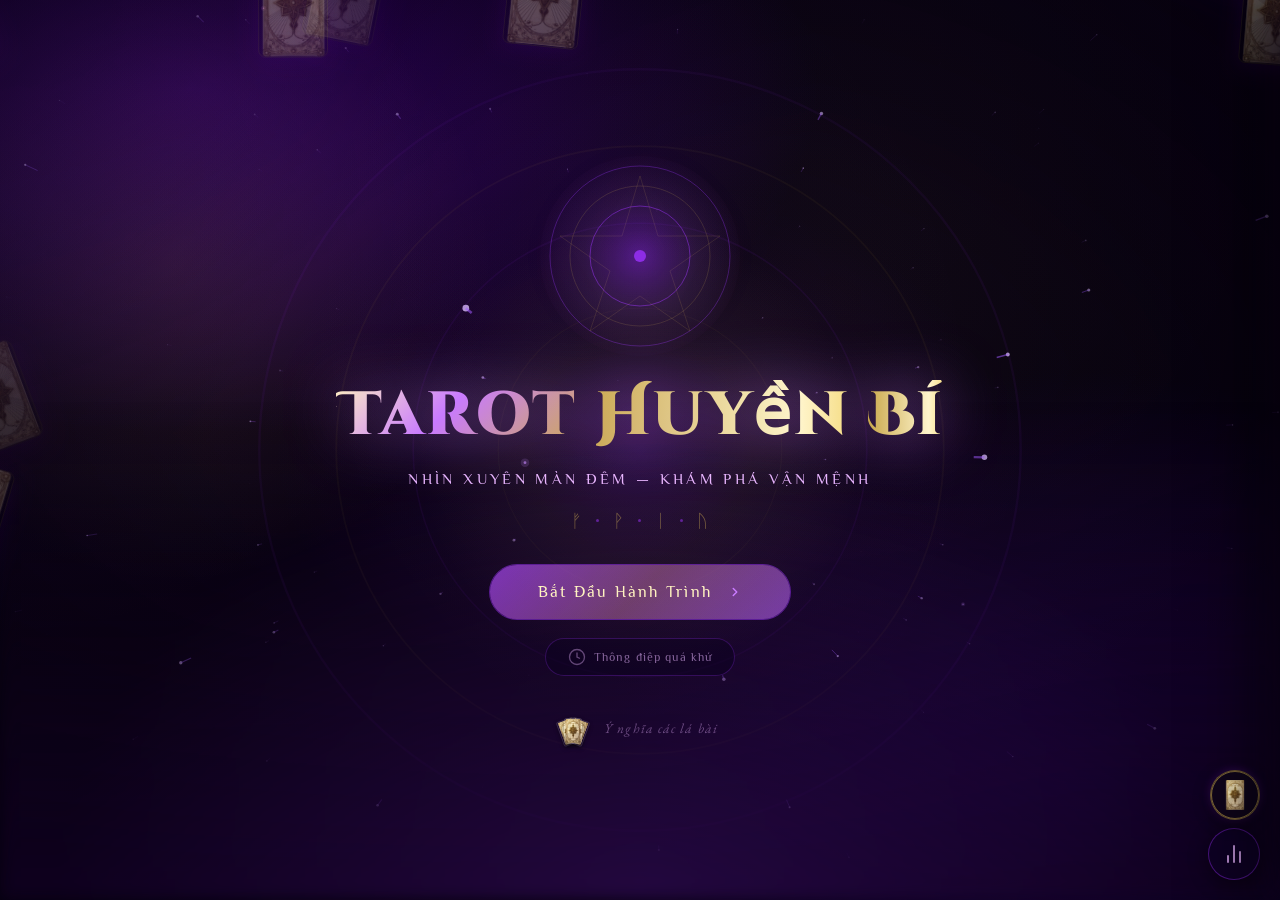
==== commit 521bdd69: "Auto Update: 26-03-2026 20:42:24" ====
--- a/index.html
+++ b/index.html
@@ -135,14 +135,16 @@
         <div class="daily-line-top"></div>
         <button id="btnDailyClose" class="daily-close">&times;</button>
         <h2 id="dailyTitle" class="daily-title">Thông Điệp Ngày Mới</h2>
-        
+
         <div class="daily-card-wrap" id="dailyCardWrap">
-          <div class="tilt-wrapper" data-tilt data-tilt-max="15" data-tilt-speed="400" data-tilt-glare="true" data-tilt-max-glare="0.3" data-tilt-glare-prerender="true" style="width: 100%; height: 100%;">
+          <div class="tilt-wrapper" data-tilt data-tilt-max="15" data-tilt-speed="400" data-tilt-glare="true"
+            data-tilt-max-glare="0.3" data-tilt-glare-prerender="true" style="width: 100%; height: 100%;">
             <div class="daily-card-inner">
               <div class="daily-card-front"><img src="cards/back.png" alt="Rút bài" /></div>
               <div class="daily-card-back"><img id="dailyCardImage" src="" alt="Lá bài" /></div>
               <!-- Pre-rendered glare -->
-              <div class="js-tilt-glare" style="position: absolute; inset: 0; border-radius: 12px; overflow: hidden; pointer-events: none; z-index: 10;">
+              <div class="js-tilt-glare"
+                style="position: absolute; inset: 0; border-radius: 12px; overflow: hidden; pointer-events: none; z-index: 10;">
                 <div class="js-tilt-glare-inner"></div>
               </div>
             </div>
@@ -154,7 +156,7 @@
           <h4 id="dailyCardStatus" class="daily-status"></h4>
           <p id="dailyCardMessage" class="daily-desc"></p>
         </div>
-        
+
         <p class="daily-hint" id="dailyHint">Chạm vào lá bài để đón nhận thông điệp vũ trụ</p>
       </div>
     </div>
@@ -788,7 +790,7 @@
   <div id="topTopicsModal" class="cd-modal" style="z-index: 100000;"
     onclick="if(event.target === this) this.classList.remove('visible');">
     <div class="cd-panel"
-      style="max-width: 800px; padding: 30px 24px; text-align: center; background: rgba(14, 0, 36, 0.75); backdrop-filter: blur(12px); border: 1px solid rgba(155, 48, 255, 0.4);">
+      style="max-width: 800px; padding: 30px 24px; text-align: center; background: rgba(14, 0, 36, 0.95); backdrop-filter: blur(12px); border: 1px solid rgba(155, 48, 255, 0.4);">
       <button id="btnTopTopicsClose" class="cd-close"
         onclick="document.getElementById('topTopicsModal').classList.remove('visible')">&times;</button>
       <div style="font-size: 2rem; color: var(--c-gold); margin-bottom: 8px;">✦</div>
--- a/style.css
+++ b/style.css
@@ -6946,7 +6946,7 @@
 
 .cd-section {
   margin-bottom: 24px;
-  background: rgba(14, 0, 36, 0.75);
+  background: rgba(14, 0, 36, 0.95);
   padding: 24px;
   border-radius: 14px;
   border: 1px solid rgba(155, 48, 255, 0.15);
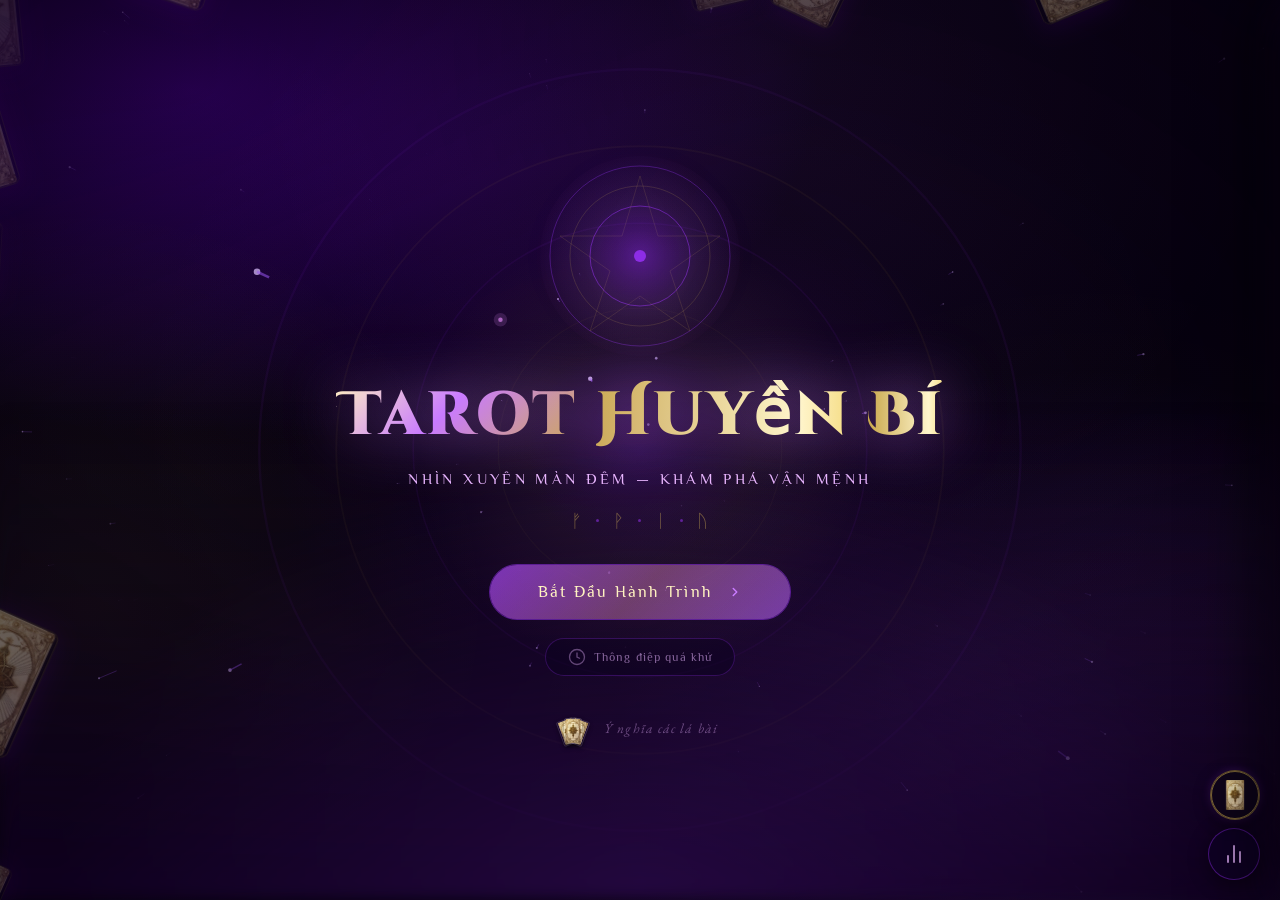
==== commit 4485fa9d: "Auto Update: 26-03-2026 20:48:21" ====
--- a/index.html
+++ b/index.html
@@ -14,8 +14,15 @@
     href="https://fonts.googleapis.com/css2?family=Cinzel+Decorative:wght@400;700;900&family=Cinzel:wght@400;600;700&family=Philosopher:ital,wght@0,400;0,700;1,400;1,700&family=EB+Garamond:ital,wght@0,400;0,500;1,400;1,500&display=swap"
     rel="stylesheet" />
   <link rel="stylesheet" href="style.css?v=3" />
-  <!-- Chart.js -->
-  <script src="https://cdn.jsdelivr.net/npm/chart.js"></script>
+  <!-- Preload critical local scripts -->
+  <link rel="preload" href="js/data.js?v=2" as="script" />
+  <link rel="preload" href="js/effects.js?v=2" as="script" />
+  <link rel="preload" href="js/helper.js?v=2" as="script" />
+  <link rel="preload" href="js/app.js?v=2" as="script" />
+  <link rel="preload" href="js/form.js?v=2" as="script" />
+  <link rel="preload" href="js/analysis.js?v=3" as="script" />
+  <!-- Chart.js: async vì chỉ dùng khi mở modal -->
+  <script src="https://cdn.jsdelivr.net/npm/chart.js" async></script>
   <!-- Google Identity Services -->
   <script src="https://accounts.google.com/gsi/client" async defer></script>
 </head>
@@ -808,26 +815,26 @@
     </div>
   </div>
 
-  <!-- Scripts -->
-  <script src="js/data.js?v=2"></script>
-  <script src="js/particles.js?v=2"></script>
-  <script src="js/lightning.js?v=2"></script>
-  <script src="js/float-cards.js?v=2"></script>
-  <script src="js/effects.js?v=2"></script>
-  <script src="js/dob-picker.js?v=2"></script>
-  <script src="https://cdnjs.cloudflare.com/ajax/libs/vanilla-tilt/1.8.1/vanilla-tilt.min.js"></script>
-  <script src="js/helper.js?v=2"></script>
-  <script src="js/auth.js?v=2"></script>
-  <script src="js/daily_limit.js?v=2"></script>
-  <script src="js/history.js?v=2"></script>
-  <script src="js/daily_messages.js?v=1"></script>
-  <script src="js/daily.js?v=5"></script>
-  <script src="js/form.js?v=2"></script>
-  <script src="js/reading.js?v=4"></script>
-  <script src="js/clarify_data.js?v=2"></script>
-  <script src="js/analysis.js?v=3"></script>
-  <script src="js/dictionary.js?v=3"></script>
-  <script src="js/app.js?v=2"></script>
+  <!-- Scripts: defer = tải song song, chạy sau khi HTML parse xong -->
+  <script src="js/data.js?v=2" defer></script>
+  <script src="js/particles.js?v=2" defer></script>
+  <script src="js/lightning.js?v=2" defer></script>
+  <script src="js/float-cards.js?v=2" defer></script>
+  <script src="js/effects.js?v=2" defer></script>
+  <script src="js/dob-picker.js?v=2" defer></script>
+  <script src="https://cdnjs.cloudflare.com/ajax/libs/vanilla-tilt/1.8.1/vanilla-tilt.min.js" async></script>
+  <script src="js/helper.js?v=2" defer></script>
+  <script src="js/auth.js?v=2" defer></script>
+  <script src="js/daily_limit.js?v=2" defer></script>
+  <script src="js/history.js?v=2" defer></script>
+  <script src="js/daily_messages.js?v=1" defer></script>
+  <script src="js/daily.js?v=5" defer></script>
+  <script src="js/form.js?v=2" defer></script>
+  <script src="js/reading.js?v=4" defer></script>
+  <script src="js/clarify_data.js?v=2" defer></script>
+  <script src="js/analysis.js?v=3" defer></script>
+  <script src="js/dictionary.js?v=3" defer></script>
+  <script src="js/app.js?v=2" defer></script>
 </body>
 
 </html>
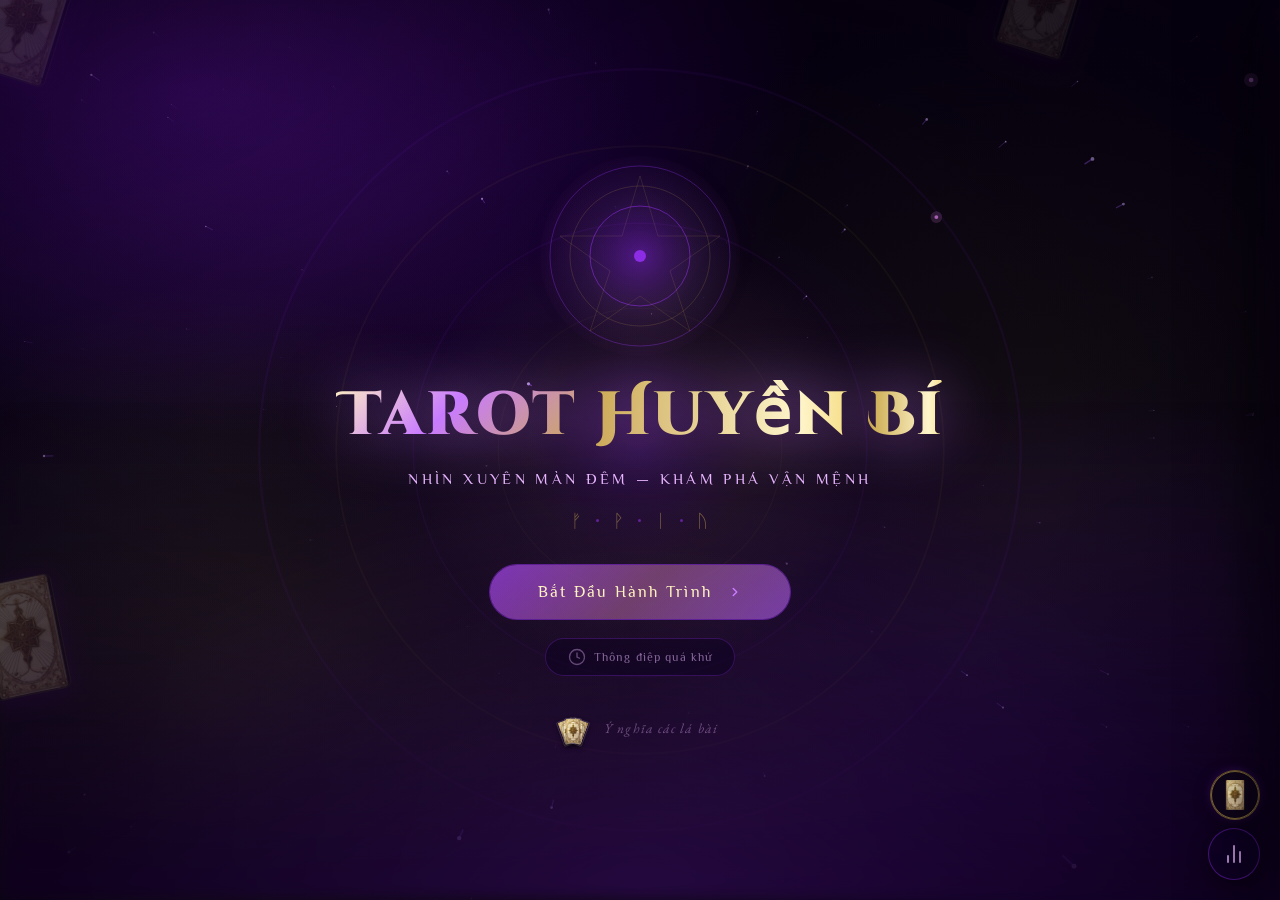
==== commit 8eedbd1e: "Auto Update: 26-03-2026 21:14:00" ====
--- a/index.html
+++ b/index.html
@@ -24,6 +24,7 @@
   <!-- Chart.js: async vì chỉ dùng khi mở modal -->
   <script src="https://cdn.jsdelivr.net/npm/chart.js" async></script>
   <!-- Google Identity Services -->
+  <meta name="google-site-verification" content="wbdlxzjCYdCbUbT9Pb4z2Jk2gTnUfwzD3aBxlzn4CpY" />
   <script src="https://accounts.google.com/gsi/client" async defer></script>
 </head>
 
--- a/style.css
+++ b/style.css
@@ -1089,6 +1089,7 @@
   justify-content: center;
   gap: 0;
   margin-bottom: 36px;
+  pointer-events: none;
 }
 
 .step-dot {
@@ -4535,11 +4536,12 @@
   .form-footer {
     position: sticky;
     bottom: 0;
-    background: rgba(11, 0, 32, 0.97);
+    /* background: rgba(11, 0, 32, 0.97); */
     border-top: 1px solid rgba(155, 48, 255, 0.2);
     padding: 10px 18px;
     display: flex;
     gap: 10px;
+    padding-bottom: 10px !important;
     flex-shrink: 0;
     z-index: 5;
   }
@@ -6160,9 +6162,11 @@
 
 @media (max-width: 768px) {
   .step-nav {
-    padding: 0 18px 16px !important;
+    /* padding: 0 18px 16px !important; */
     gap: 10px !important;
   }
+
+
 
   .btn-next,
   .btn-prev {
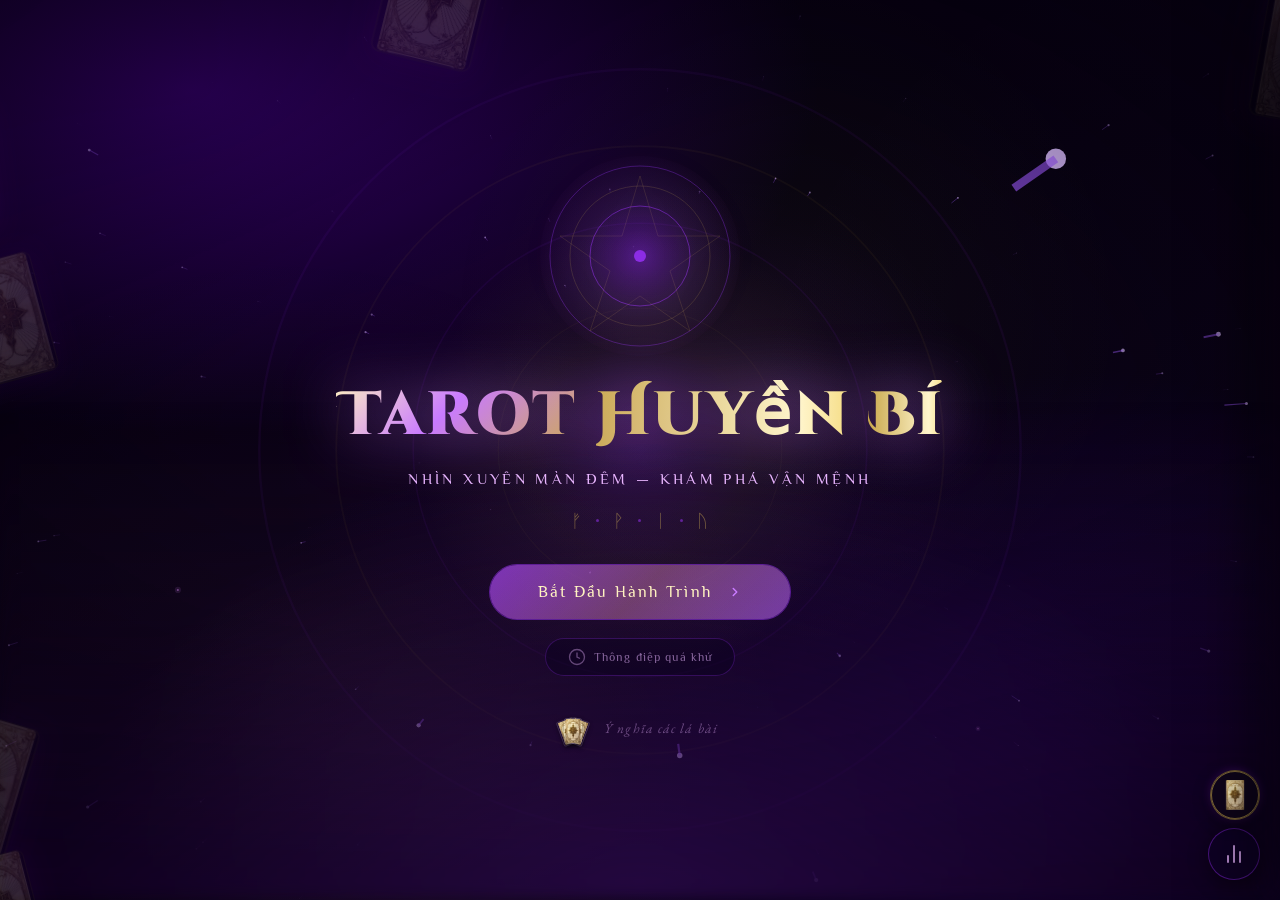
==== commit 048f6e33: "Auto Update: 26-03-2026 21:19:21" ====
--- a/index.html
+++ b/index.html
@@ -4,10 +4,56 @@
 <head>
   <meta charset="UTF-8" />
   <meta name="viewport" content="width=device-width, initial-scale=1.0" />
-  <title>Huyền Bí Tarot – Nhìn Xuyên Màn Đêm</title>
-  <meta name="description" content="Trải bài Tarot huyền bí – khám phá bí ẩn vận mệnh qua các lá bài cổ xưa." />
+  <title>Nhìn xuyên màn đêm - Khám phá vận mệnh</title>
+  <meta name="description"
+    content="Trải bài Tarot huyền bí chuyên sâu. Khám phá tình yêu, sự nghiệp, tài chính và vận mệnh qua 78 lá bài Tarot cổ xưa. Miễn phí, chính xác, bí ẩn." />
+  <meta name="keywords"
+    content="tarot, xem bài tarot, tarot online, tarot tình yêu, tarot sự nghiệp, bói bài tarot, tarot AI, tarot miễn phí, tarot huyền bí, luận giải tarot" />
+  <meta name="robots" content="index, follow" />
+  <link rel="canonical" href="https://mystery-tarot.vercel.app/" />
+  <!-- Open Graph / Facebook / Zalo -->
+  <meta property="og:type" content="website" />
+  <meta property="og:url" content="https://mystery-tarot.vercel.app/" />
+  <meta property="og:title" content="Tarot Huyền Bí – Trải Bài & Luận Giải Vận Mệnh AI" />
+  <meta property="og:description"
+    content="Trải bài Tarot huyền bí chuyên sâu. Khám phá tình yêu, sự nghiệp, tài chính và vận mệnh. Miễn phí, chính xác, bí ẩn." />
+  <meta property="og:image" content="https://mystery-tarot.vercel.app/cards/icon/tarot_og.png" />
+  <meta property="og:image:width" content="1200" />
+  <meta property="og:image:height" content="630" />
+  <meta property="og:locale" content="vi_VN" />
+  <meta property="og:site_name" content="Tarot Huyền Bí" />
+
+  <!-- Twitter Card -->
+  <meta name="twitter:card" content="summary_large_image" />
+  <meta name="twitter:title" content="Tarot Huyền Bí – Trải Bài & Luận Giải Vận Mệnh AI" />
+  <meta name="twitter:description"
+    content="Trải bài Tarot huyền bí chuyên sâu. Tình yêu, sự nghiệp, tài chính và vận mệnh." />
+  <meta name="twitter:image" content="https://mystery-tarot.vercel.app/cards/icon/tarot_og.png" />
+
+  <!-- JSON-LD Structured Data -->
+  <script type="application/ld+json">
+  {
+    "@context": "https://schema.org",
+    "@type": "WebApplication",
+    "name": "Mystery Tarot",
+    "url": "https://mystery-tarot.vercel.app/",
+    "description": "Trải bài Tarot huyền bí chuyên sâu về tình yêu, sự nghiệp, tài chính và vận mệnh.",
+    "applicationCategory": "EntertainmentApplication",
+    "operatingSystem": "All",
+    "inLanguage": "vi",
+    "isAccessibleForFree": true,
+    "offers": {
+      "@type": "Offer",
+      "price": "0",
+      "priceCurrency": "VND"
+    },
+    "image": "https://mystery-tarot.vercel.app/cards/icon/tarot_og.png"
+  }
+  </script>
+
   <link rel="icon" type="image/png" href="cards/icon/tarot_favicon.png" />
   <link rel="apple-touch-icon" href="cards/icon/tarot_favicon.png" />
+  <meta name="google-site-verification" content="wbdlxzjCYdCbUbT9Pb4z2Jk2gTnUfwzD3aBxlzn4CpY" />
   <link rel="preconnect" href="https://fonts.googleapis.com" />
   <link rel="preconnect" href="https://fonts.gstatic.com" crossorigin />
   <link
@@ -24,9 +70,9 @@
   <!-- Chart.js: async vì chỉ dùng khi mở modal -->
   <script src="https://cdn.jsdelivr.net/npm/chart.js" async></script>
   <!-- Google Identity Services -->
-  <meta name="google-site-verification" content="wbdlxzjCYdCbUbT9Pb4z2Jk2gTnUfwzD3aBxlzn4CpY" />
   <script src="https://accounts.google.com/gsi/client" async defer></script>
 </head>
+
 
 <body>
 
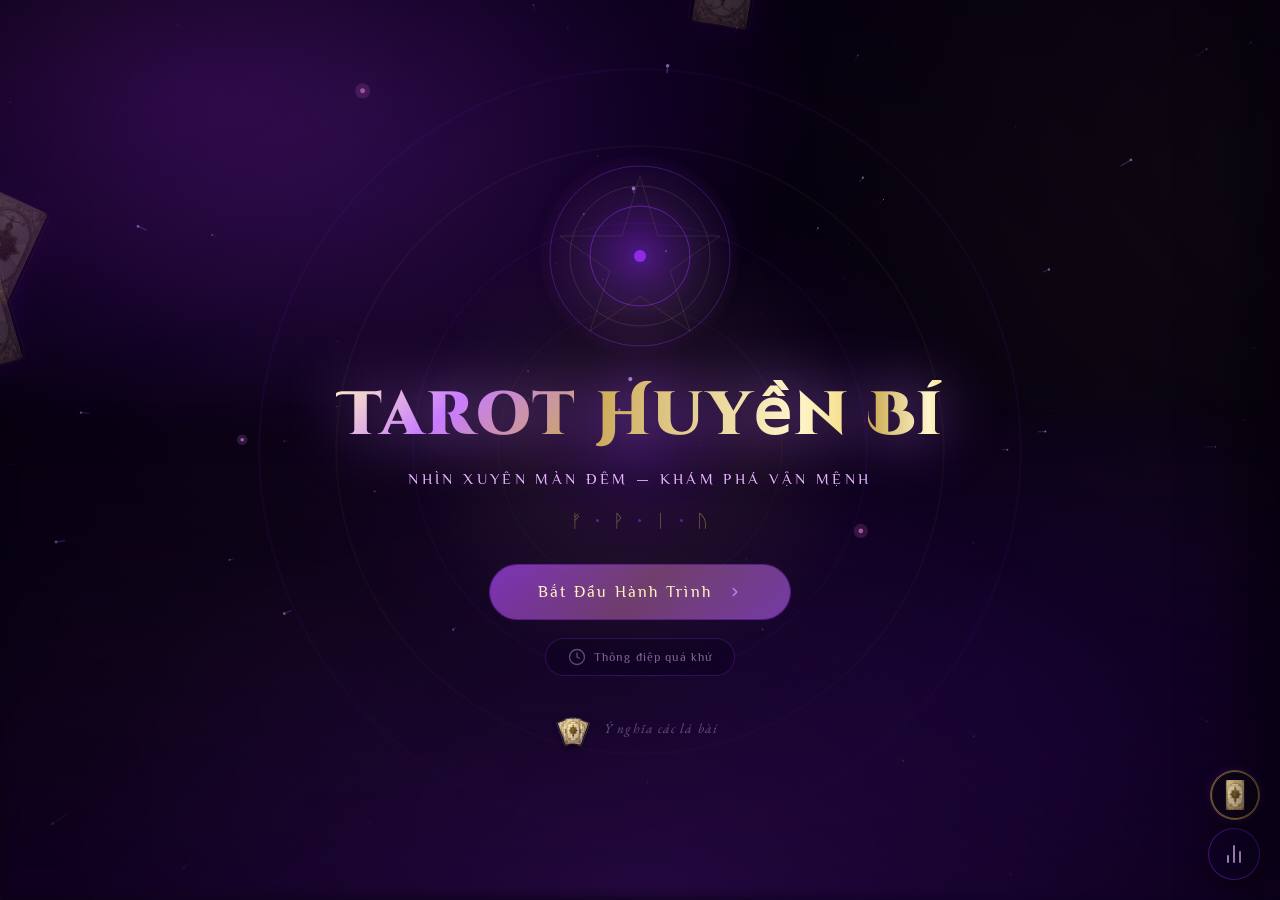
==== commit ef962b48: "Auto Update: 26-03-2026 21:21:22" ====
--- a/index.html
+++ b/index.html
@@ -17,7 +17,7 @@
   <meta property="og:title" content="Tarot Huyền Bí – Trải Bài & Luận Giải Vận Mệnh AI" />
   <meta property="og:description"
     content="Trải bài Tarot huyền bí chuyên sâu. Khám phá tình yêu, sự nghiệp, tài chính và vận mệnh. Miễn phí, chính xác, bí ẩn." />
-  <meta property="og:image" content="https://mystery-tarot.vercel.app/cards/icon/tarot_og.png" />
+  <meta property="og:image" content="https://mystery-tarot.vercel.app/cards/back.png" />
   <meta property="og:image:width" content="1200" />
   <meta property="og:image:height" content="630" />
   <meta property="og:locale" content="vi_VN" />
@@ -28,7 +28,7 @@
   <meta name="twitter:title" content="Tarot Huyền Bí – Trải Bài & Luận Giải Vận Mệnh AI" />
   <meta name="twitter:description"
     content="Trải bài Tarot huyền bí chuyên sâu. Tình yêu, sự nghiệp, tài chính và vận mệnh." />
-  <meta name="twitter:image" content="https://mystery-tarot.vercel.app/cards/icon/tarot_og.png" />
+  <meta name="twitter:image" content="https://mystery-tarot.vercel.app/cards/back.png" />
 
   <!-- JSON-LD Structured Data -->
   <script type="application/ld+json">
@@ -47,7 +47,7 @@
       "price": "0",
       "priceCurrency": "VND"
     },
-    "image": "https://mystery-tarot.vercel.app/cards/icon/tarot_og.png"
+    "image": "https://mystery-tarot.vercel.app/cards/back.png"
   }
   </script>
 
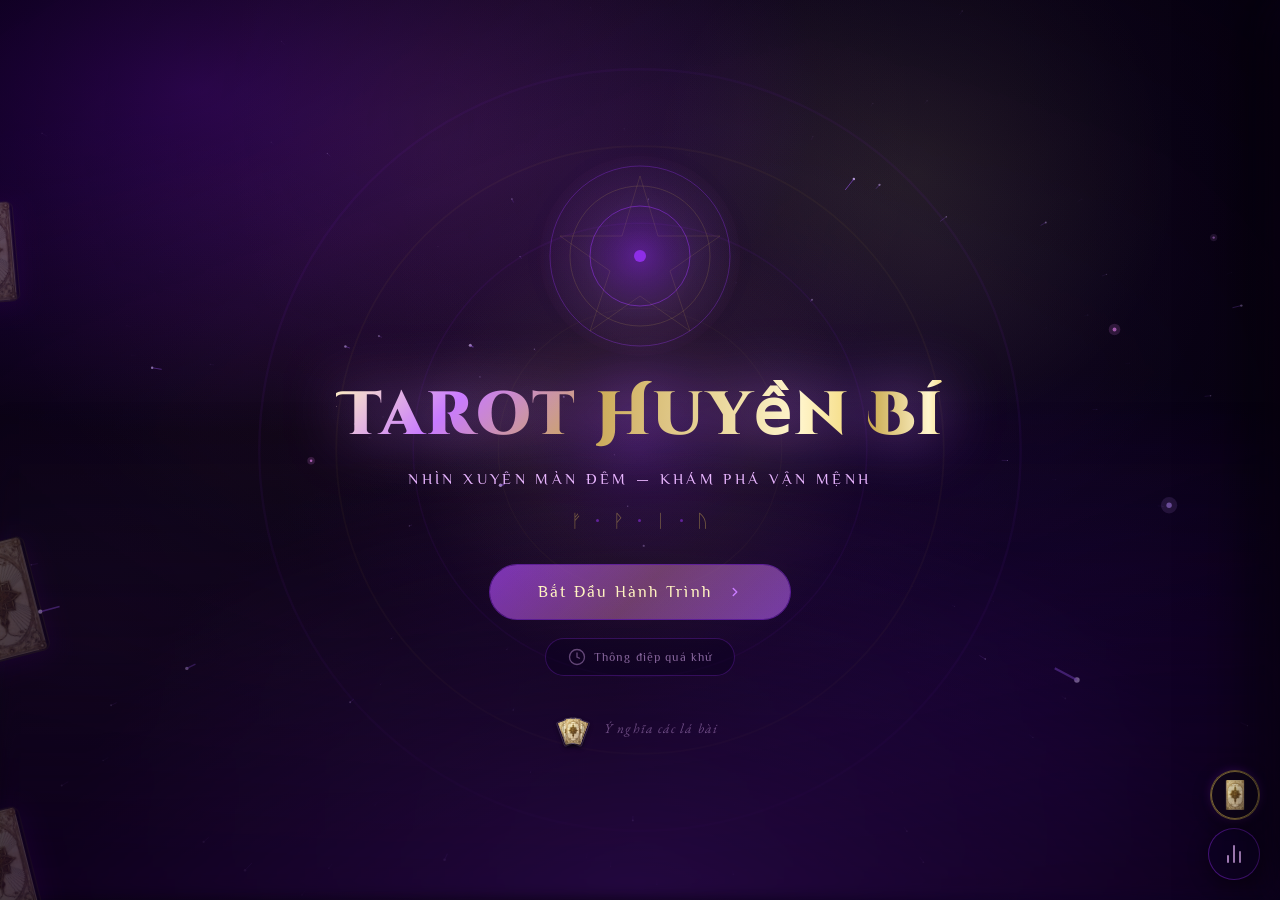
==== commit e28451e3: "Auto Update: 26-03-2026 22:43:32" ====
--- a/index.html
+++ b/index.html
@@ -242,11 +242,11 @@
         <div class="step-header">
           <span class="step-number">01</span>
           <h2 class="step-title">Người Trải Bài</h2>
-          <p class="step-desc">Thông tin cung cấp giúp vũ trụ kết nối năng lượng chính xác</p>
+          <p class="step-desc">Thông tin cung cấp chân thành giúp vũ trụ kết nối năng lượng chính xác</p>
         </div>
         <div class="field-wrap" style="margin-bottom: 24px;">
           <input type="text" id="inputName" class="mystical-input" placeholder=" " autocomplete="off" />
-          <label for="inputName" class="mystical-label">Họ và tên người xem</label>
+          <label for="inputName" class="mystical-label">Họ tên - chính xác</label>
           <div class="input-glow-bar"></div>
         </div>
         <!-- Row: DOB (70%) and Gender (30%) -->
--- a/style.css
+++ b/style.css
@@ -614,7 +614,7 @@
 .focus-screen {
   position: fixed;
   inset: 0;
-  background: rgba(15, 0, 35, 0.75);
+  background: rgba(15, 0, 35, 0.9);
   backdrop-filter: blur(10px);
   -webkit-backdrop-filter: blur(10px);
   z-index: 10000;
@@ -7635,7 +7635,7 @@
   color: rgba(255, 255, 255, 0.9);
   font-size: 1.05rem;
   line-height: 1.6;
-  text-align: justify;
+  text-align: center;
 }
 
 /* Shimmer during fetch */
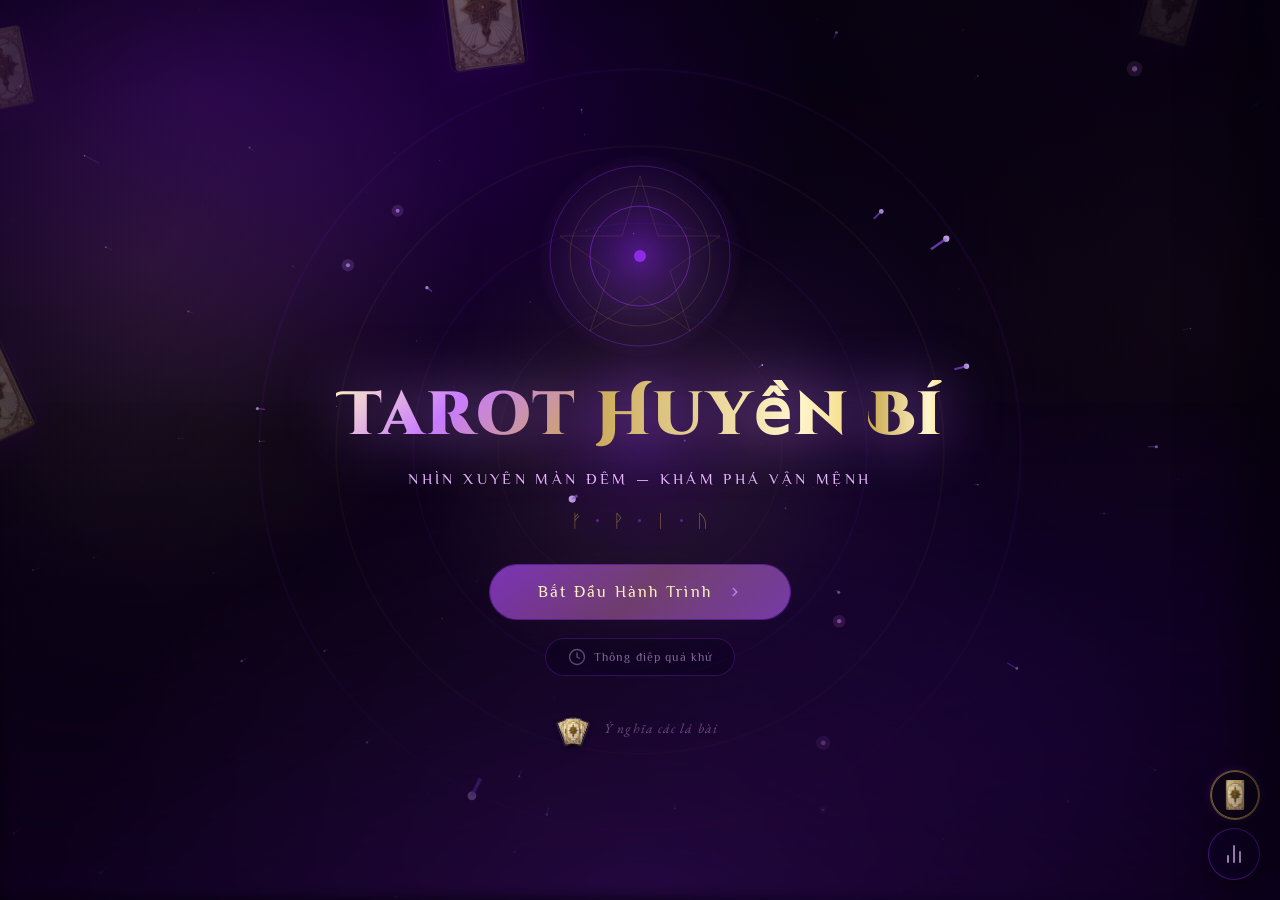
==== commit 73512fbb: "Auto Update: 26-03-2026 23:11:50" ====
--- a/index.html
+++ b/index.html
@@ -546,7 +546,8 @@
         style="text-align: center; margin-top: 16px; font-family: 'EB Garamond', serif; font-size: 0.95rem; color: rgba(232, 180, 255, 0.7); cursor: pointer; line-height: 1.5;"
         onclick="document.getElementById('donateModal').classList.add('visible')">
         Mystery Tarot free by TurnioDev<br>
-        <span style="color: var(--c-gold); text-decoration: underline; text-underline-offset: 3px;">Buy Me A Coffee
+        <span style="color: var(--c-gold); text-decoration: underline; text-underline-offset: 3px;">Buy Me A Coffee -
+          đen đá không đường
           ☕</span>
       </p>
     </div>
@@ -797,25 +798,36 @@
   <div id="donateModal" class="cd-modal" style="z-index: 100000;"
     onclick="if(event.target === this) this.classList.remove('visible');">
     <div class="cd-panel"
-      style="max-width: 320px; text-align: center; padding: 40px 24px 30px; box-sizing: border-box;">
+      style="max-width: 440px; text-align: center; padding: 45px 32px 35px; box-sizing: border-box;">
       <button id="btnDonateClose" class="cd-close"
         onclick="document.getElementById('donateModal').classList.remove('visible')">&times;</button>
       <h2
-        style="font-family: 'Philosopher', serif; color: var(--c-gold); font-size: 1.35rem; margin-bottom: 20px; letter-spacing: 0.05em; padding-top: 5px;">
+        style="font-family: 'Philosopher', serif; color: var(--c-gold); font-size: 1.55rem; margin-bottom: 24px; letter-spacing: 0.05em; padding-top: 5px;">
         Buy Me A Coffee ☕
       </h2>
       <img src="cards/icon/qrme.jpg" alt="QR Code Donate"
-        style="display: block; margin: 0 auto 24px auto; width: 100%; max-width: 220px; border-radius: 8px; border: 2px solid rgba(201, 168, 76, 0.5);" />
-      <div style="font-family: 'EB Garamond', serif; font-size: 1.15rem; display: flex; justify-content: center;">
+        style="display: block; margin: 0 auto 28px auto; width: 100%; max-width: 280px; border-radius: 8px; border: 2px solid rgba(201, 168, 76, 0.5);" />
+      <div style="font-family: 'EB Garamond', serif; font-size: 1.25rem; display: flex; justify-content: center;">
         <a href="https://www.facebook.com/turni0" target="_blank"
           style="color: rgba(232, 180, 255, 0.9); text-decoration: none; display: inline-flex; align-items: center; gap: 8px; transition: color 0.3s;"
           onmouseover="this.style.color='var(--c-gold)'" onmouseout="this.style.color='rgba(232, 180, 255, 0.9)'">
-          <svg width="20" height="20" viewBox="0 0 24 24" fill="none" stroke="currentColor" stroke-width="2"
+          <svg width="22" height="22" viewBox="0 0 24 24" fill="none" stroke="currentColor" stroke-width="2"
             stroke-linecap="round" stroke-linejoin="round">
             <path d="M18 2h-3a5 5 0 0 0-5 5v3H7v4h3v8h4v-8h3l1-4h-4V7a1 1 0 0 1 1-1h3z"></path>
           </svg>
-          @turni0
+          @TurnioDev
         </a>
+      </div>
+      <div style="margin-top: 28px; padding-top: 20px; border-top: 1px dashed rgba(201, 168, 76, 0.25);">
+        <p
+          style="font-family: 'EB Garamond', serif; font-size: 1.05rem; color: rgba(232, 180, 255, 0.75); line-height: 1.6; font-style: italic; margin: 0; text-align: center; max-width: 380px; margin-inline: auto;">
+          "Tín hiệu chỉ là những gợi ý cho người đang lạc lối, mọi khó khăn trên cuộc sống này rồi sẽ vượt qua. Tín hiệu
+          có thể sai nhưng lực hấp dẫn vũ trụ luôn đúng - <b style="color: var(--c-gold); font-weight: 500;">chỉ cần bạn
+            nghĩ mình sẽ làm được thì luật hấp dẫn vũ trụ
+            sẽ
+            khiến mọi thứ theo ý bạn</b>.Hãy cứ
+          tận hưởng cuộc sống thật tích cực, vì ngày mai rồi sẽ luôn đến..."
+        </p>
       </div>
     </div>
   </div>
